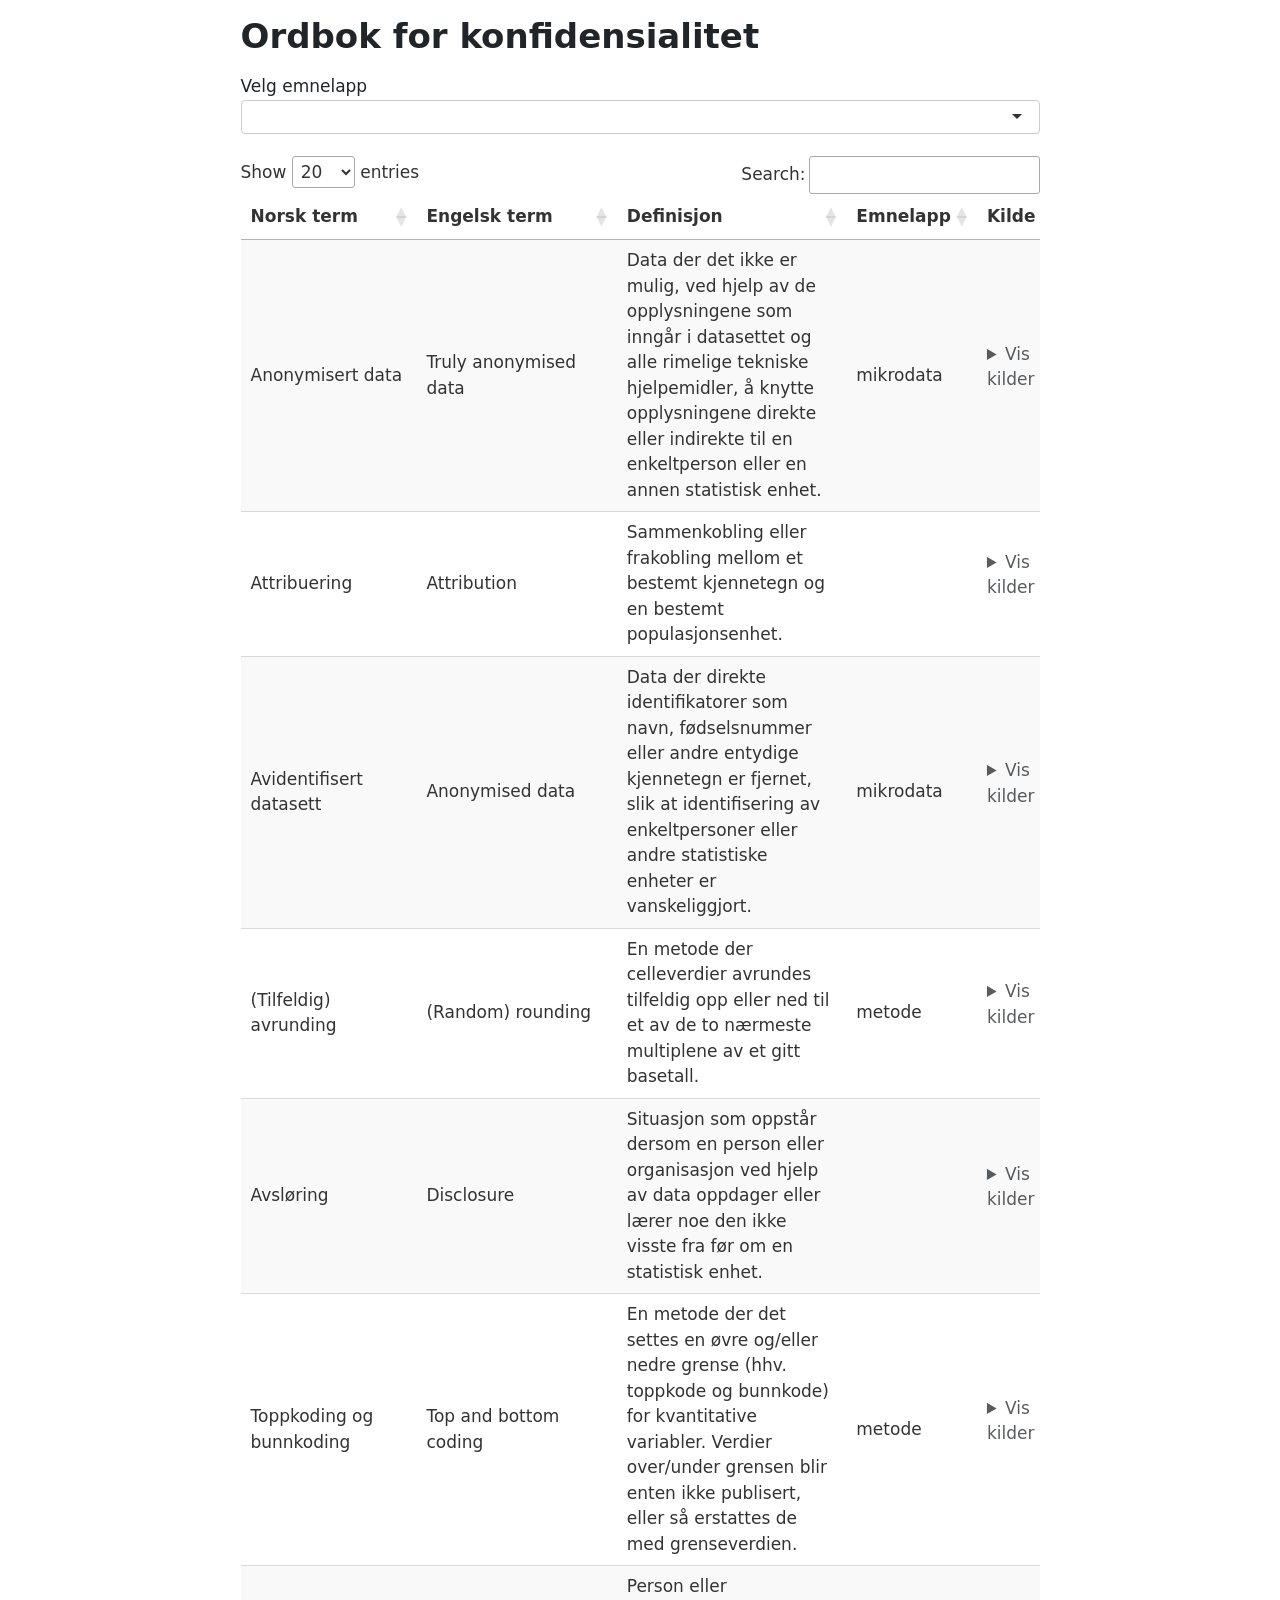
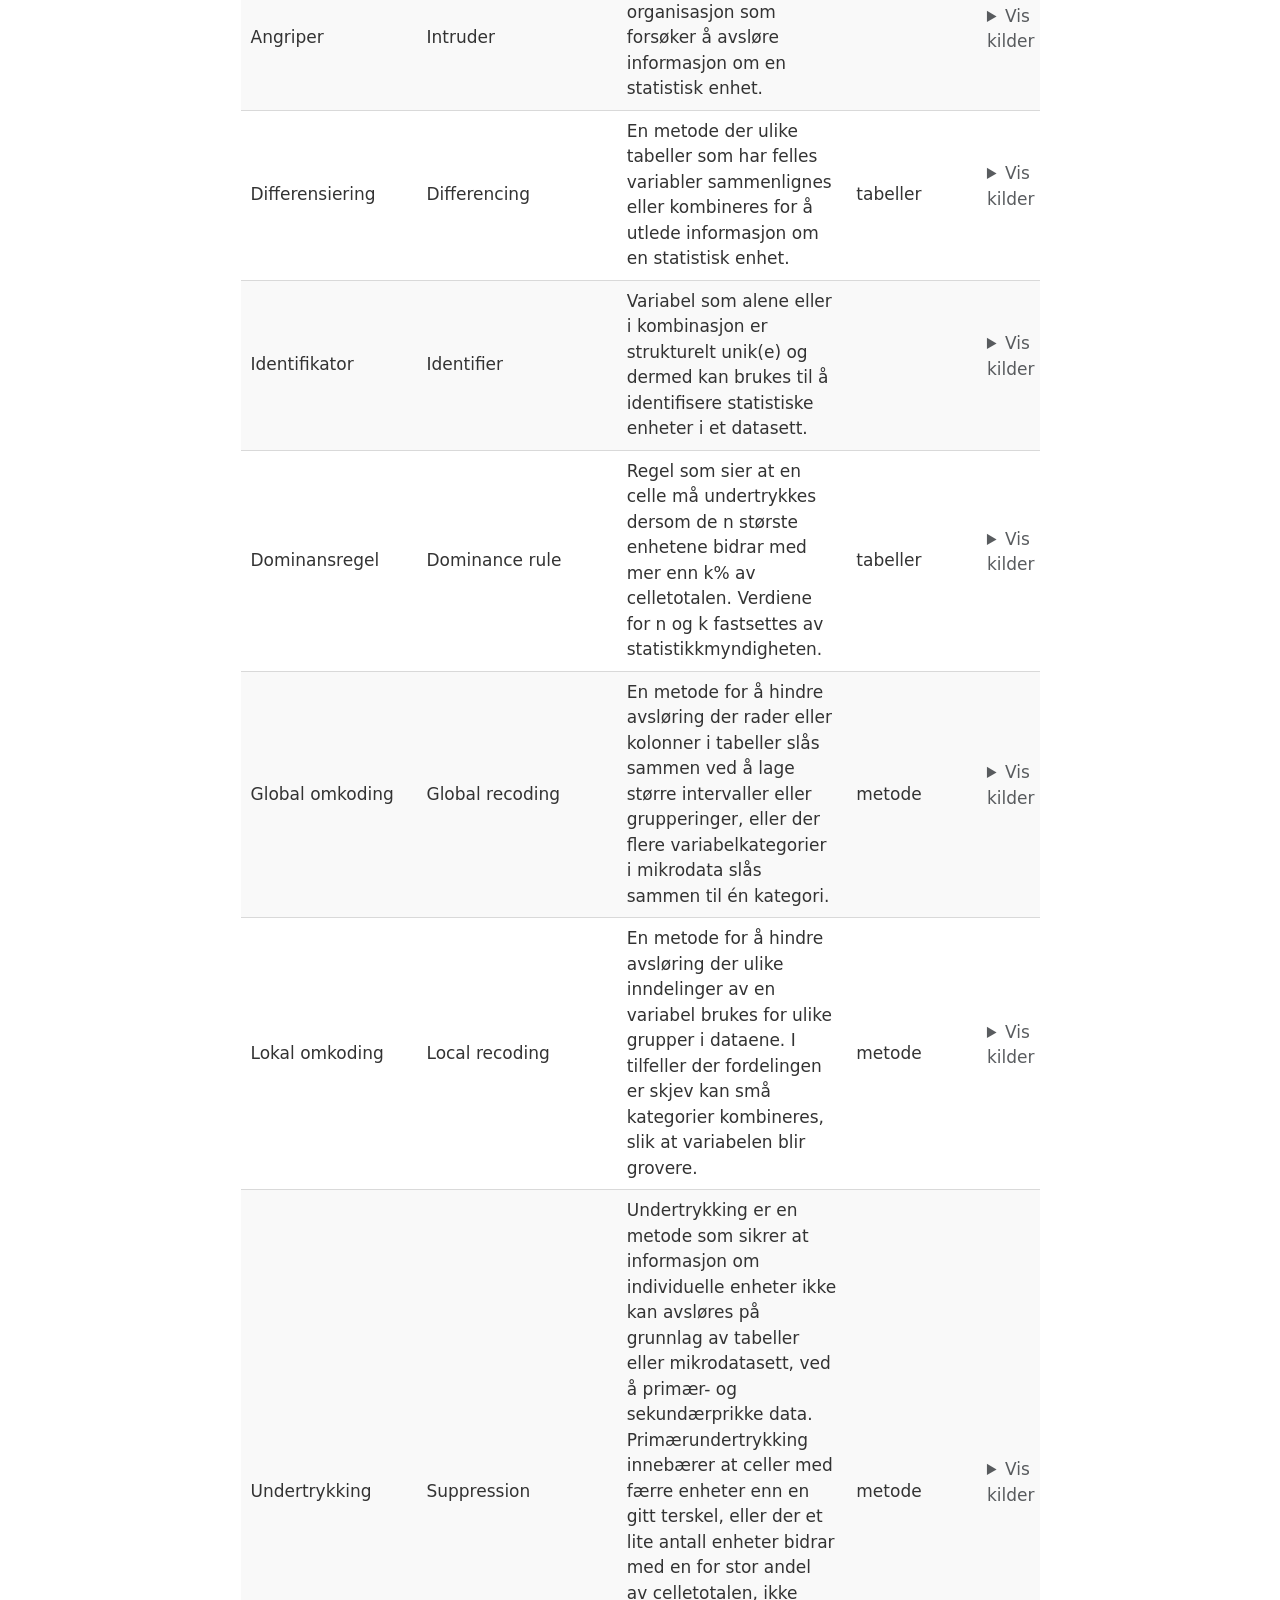
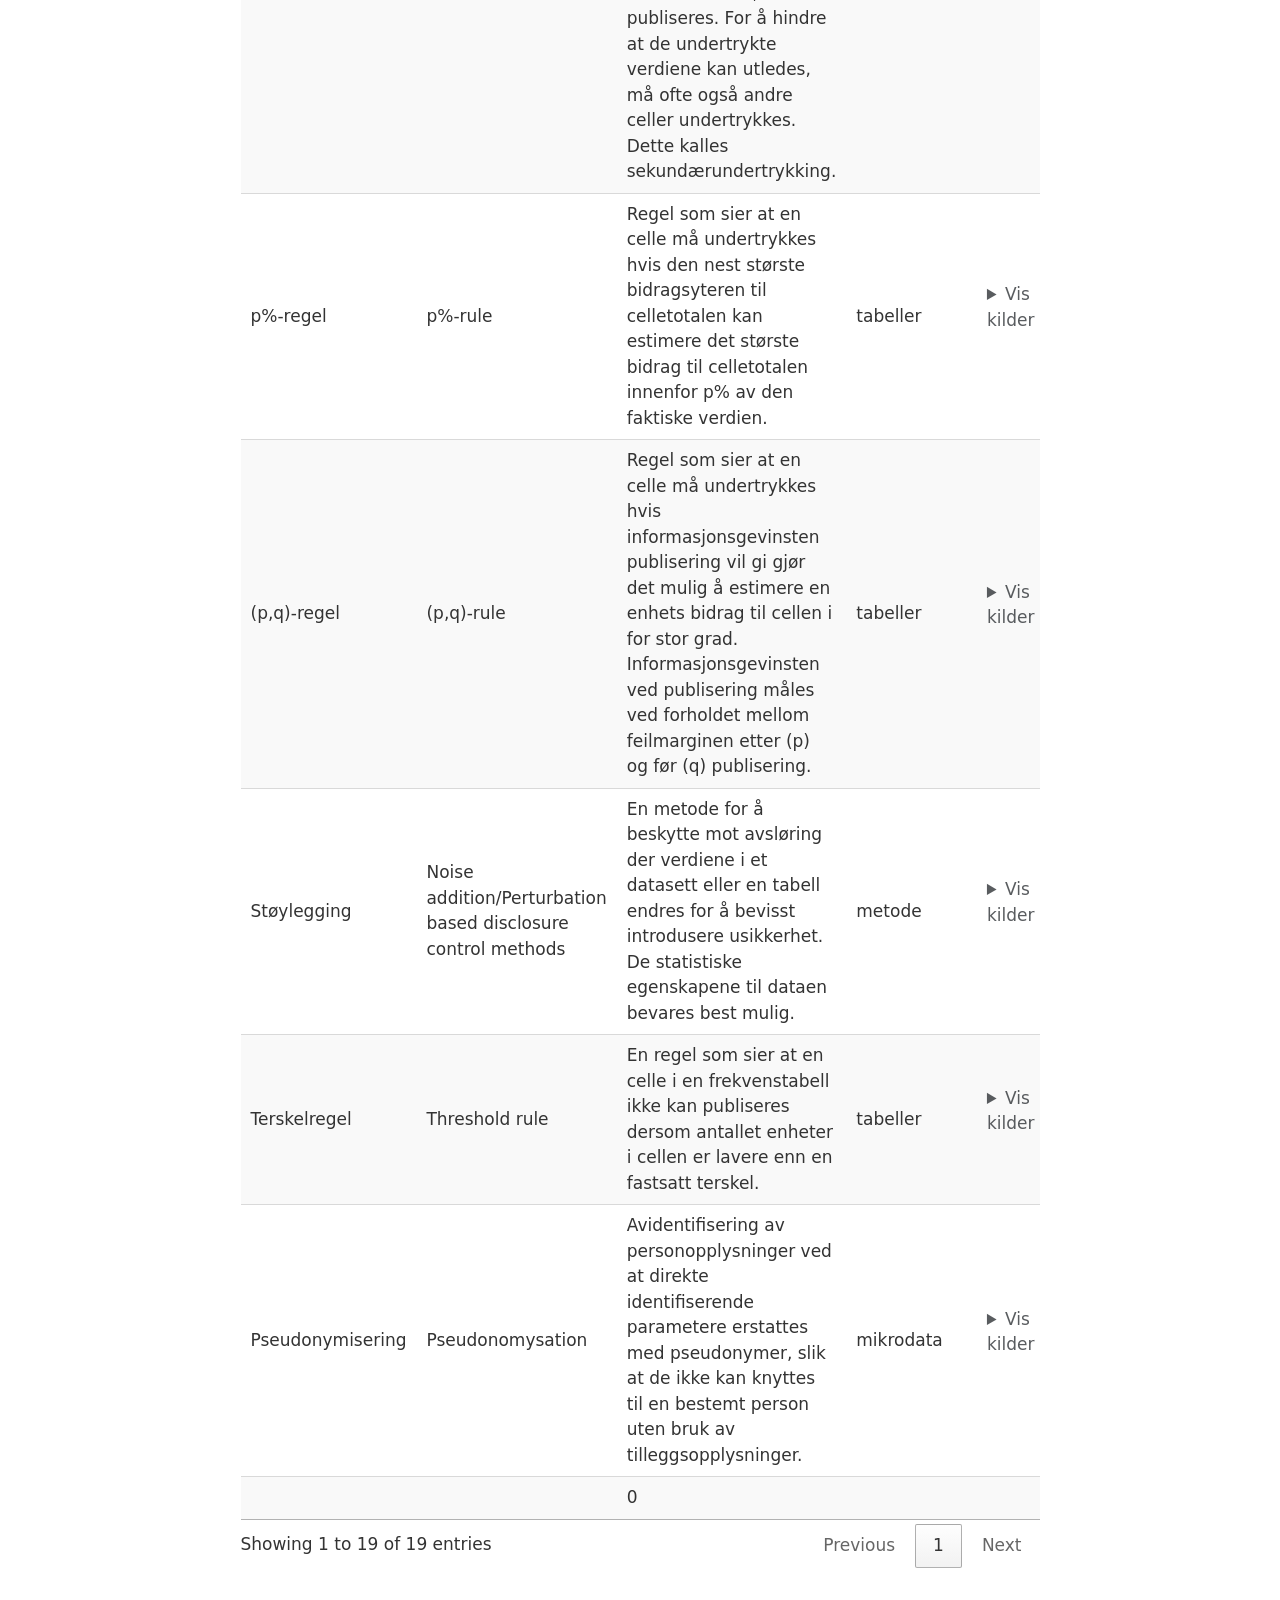
==== index.html @ 7d61943e "Legger til basisfilene" ====
<!DOCTYPE html>
<html xmlns="http://www.w3.org/1999/xhtml" lang="en" xml:lang="en"><head>

<meta charset="utf-8">
<meta name="generator" content="quarto-1.9.38">

<meta name="viewport" content="width=device-width, initial-scale=1.0, user-scalable=yes">


<title>Ordbok for konfidensialitet</title>
<style>
/* Default styles provided by pandoc.
** See https://pandoc.org/MANUAL.html#variables-for-html for config info.
*/
code{white-space: pre-wrap;}
span.smallcaps{font-variant: small-caps;}
div.columns{display: flex; gap: min(4vw, 1.5em);}
div.column{flex: auto; overflow-x: auto;}
div.hanging-indent{margin-left: 1.5em; text-indent: -1.5em;}
ul.task-list{list-style: none;}
ul.task-list li input[type="checkbox"] {
  width: 0.8em;
  margin: 0 0.8em 0.2em -1em; /* quarto-specific, see https://github.com/quarto-dev/quarto-cli/issues/4556 */ 
  vertical-align: middle;
}
</style>


<script src="index_files/libs/clipboard/clipboard.min.js"></script>
<script src="index_files/libs/quarto-html/quarto.js" type="module"></script>
<script src="index_files/libs/quarto-html/tabsets/tabsets.js" type="module"></script>
<script src="index_files/libs/quarto-html/popper.min.js"></script>
<script src="index_files/libs/quarto-html/tippy.umd.min.js"></script>
<script src="index_files/libs/quarto-html/anchor.min.js"></script>
<link href="index_files/libs/quarto-html/tippy.css" rel="stylesheet">
<link href="index_files/libs/quarto-html/quarto-syntax-highlighting-15634bcf2e68342d4ad2dfa704d543f6.css" rel="stylesheet" id="quarto-text-highlighting-styles">
<script src="index_files/libs/bootstrap/bootstrap.min.js"></script>
<link href="index_files/libs/bootstrap/bootstrap-icons.css" rel="stylesheet">
<link href="index_files/libs/bootstrap/bootstrap-42625bdfe0de95aed8f5aa60b7f07b6e.min.css" rel="stylesheet" append-hash="true" id="quarto-bootstrap" data-mode="light">
<script src="index_files/libs/jquery-3.6.0/jquery-3.6.0.min.js"></script>
<link href="index_files/libs/selectize-0.12.4/css/selectize.bootstrap3.css" rel="stylesheet">
<script src="index_files/libs/selectize-0.12.4/js/selectize.min.js"></script>
<link href="index_files/libs/crosstalk-1.2.2/css/crosstalk.min.css" rel="stylesheet">
<script src="index_files/libs/crosstalk-1.2.2/js/crosstalk.min.js"></script>
<script src="index_files/libs/htmlwidgets-1.6.4/htmlwidgets.js"></script>
<link href="index_files/libs/datatables-css-0.0.0/datatables-crosstalk.css" rel="stylesheet">
<script src="index_files/libs/datatables-binding-0.34.0/datatables.js"></script>
<link href="index_files/libs/dt-core-1.13.6/css/jquery.dataTables.min.css" rel="stylesheet">
<link href="index_files/libs/dt-core-1.13.6/css/jquery.dataTables.extra.css" rel="stylesheet">
<script src="index_files/libs/dt-core-1.13.6/js/jquery.dataTables.min.js"></script>


</head>

<body class="fullcontent quarto-light">

<div id="quarto-content" class="page-columns page-rows-contents page-layout-article">

<main class="content" id="quarto-document-content">

<header id="title-block-header" class="quarto-title-block default">
<div class="quarto-title">
<h1 class="title">Ordbok for konfidensialitet</h1>
</div>



<div class="quarto-title-meta">

    
  
    
  </div>
  


</header>


<style>
# For å unngå problemer med tomme celler i Emnelapp-kolonnen
.option[data-value=""] { 
  display: none; 
  }
</style>
<div class="cell">
<div class="cell-output-display no-overflow-x">
<div id="emne" class="form-group crosstalk-input-select crosstalk-input">
<label class="control-label" for="emne">Velg emnelapp</label>
<div>
<select></select>
<script type="application/json" data-for="emne">{
  "items": {
    "value": ["metode", "mikrodata", "tabeller"],
    "label": ["metode", "mikrodata", "tabeller"]
  },
  "map": {
    "metode": ["4", "6", "11", "12", "13", "16"],
    "mikrodata": ["1", "3", "18"],
    "tabeller": ["8", "10", "14", "15", "17"]
  },
  "group": ["ordbok"]
}</script>
</div>
</div>
</div>
<div class="cell-output-display">
<div id="htmlwidget-86254f602a844f5a549d" style="width:100%;height:auto;" class="datatables html-widget"></div>
<script type="application/json" data-for="htmlwidget-86254f602a844f5a549d">{"x":{"crosstalkOptions":{"key":["1","2","3","4","5","6","7","8","9","10","11","12","13","14","15","16","17","18","19"],"group":"ordbok"},"filter":"none","vertical":false,"data":[["Anonymisert data","Attribuering","Avidentifisert datasett","(Tilfeldig) avrunding","Avsløring","Toppkoding og bunnkoding","Angriper","Differensiering","Identifikator","Dominansregel","Global omkoding","Lokal omkoding","Undertrykking","p%-regel","(p,q)-regel","Støylegging","Terskelregel","Pseudonymisering",null],["Truly anonymised data","Attribution","Anonymised data","(Random) rounding","Disclosure","Top and bottom coding","Intruder","Differencing","Identifier","Dominance rule","Global recoding","Local recoding","Suppression","p%-rule","(p,q)-rule","Noise addition/Perturbation based disclosure control methods","Threshold rule","Pseudonomysation",null],["Data der det ikke er mulig, ved hjelp av de opplysningene som inngår i datasettet og alle rimelige tekniske hjelpemidler, å knytte opplysningene direkte eller indirekte til en enkeltperson eller en annen statistisk enhet.","Sammenkobling eller frakobling mellom et bestemt kjennetegn og en bestemt populasjonsenhet.","Data der direkte identifikatorer som navn, fødselsnummer eller andre entydige kjennetegn er fjernet, slik at identifisering av enkeltpersoner eller andre statistiske enheter er vanskeliggjort.","En metode der celleverdier avrundes tilfeldig opp eller ned til et av de to nærmeste multiplene av et gitt basetall.","Situasjon som oppstår dersom en person eller organisasjon ved hjelp av data oppdager eller lærer noe den ikke visste fra før om en statistisk enhet.","En metode der det settes en øvre og/eller nedre grense (hhv. toppkode og bunnkode) for kvantitative variabler. Verdier over/under grensen blir enten ikke publisert, eller så erstattes de med grenseverdien.","Person eller organisasjon som forsøker å avsløre informasjon om en statistisk enhet.","En metode der ulike tabeller som har felles variabler sammenlignes eller kombineres for å utlede informasjon om en statistisk enhet.","Variabel som alene eller i kombinasjon er strukturelt unik(e) og dermed kan brukes til å identifisere statistiske enheter i et datasett.","Regel som sier at en celle må undertrykkes dersom de n største enhetene bidrar med mer enn k% av celletotalen. Verdiene for n og k fastsettes av statistikkmyndigheten.","En metode for å hindre avsløring der rader eller kolonner i tabeller slås sammen ved å lage større intervaller eller grupperinger, eller der flere variabelkategorier i mikrodata slås sammen til én kategori.","En metode for å hindre avsløring der ulike inndelinger av en variabel brukes for ulike grupper i dataene. I tilfeller der fordelingen er skjev kan små kategorier kombineres, slik at variabelen blir grovere.","Undertrykking er en metode som sikrer at informasjon om individuelle enheter ikke kan avsløres på grunnlag av tabeller eller mikrodatasett, ved å primær- og sekundærprikke data. Primærundertrykking innebærer at celler med færre enheter enn en gitt terskel, eller der et lite antall enheter bidrar med en for stor andel av celletotalen, ikke publiseres. For å hindre at de undertrykte verdiene kan utledes, må ofte også andre celler undertrykkes. Dette kalles sekundærundertrykking.","Regel som sier at en celle må undertrykkes hvis den nest største bidragsyteren til celletotalen kan estimere det største bidrag til celletotalen innenfor p% av den faktiske verdien.","Regel som sier at en celle må undertrykkes hvis informasjonsgevinsten publisering vil gi gjør det mulig å estimere en enhets bidrag til cellen i for stor grad. Informasjonsgevinsten ved publisering måles ved forholdet mellom feilmarginen etter (p) og før (q) publisering.","En metode for å beskytte mot avsløring der verdiene i et datasett eller en tabell endres for å bevisst introdusere usikkerhet. De statistiske egenskapene til dataen bevares best mulig.","En regel som sier at en celle i en frekvenstabell ikke kan publiseres dersom antallet enheter i cellen er lavere enn en fastsatt terskel.","Avidentifisering av personopplysninger ved at direkte identifiserende parametere erstattes med pseudonymer, slik at de ikke kan knyttes til en bestemt person uten bruk av tilleggsopplysninger.","0"],["mikrodata",null,"mikrodata","metode",null,"metode",null,"tabeller",null,"tabeller","metode","metode","metode","tabeller","tabeller","metode","tabeller","mikrodata",null],["mikrodata",null,"mikrodata","metode",null,"metode",null,"tabeller",null,"tabeller","metode","metode","metode","tabeller","tabeller","metode","tabeller","mikrodata",null],["<details><summary>Vis kilder<\/summary><div style='margin-top:0.5em;'>Heldal (Ordliste)<br>https://www.oslo-universitetssykehus.no/personvern/hva-er-forskjellen-pa-avidentifisert-og-anonymt<\/div><\/details>","<details><summary>Vis kilder<\/summary><div style='margin-top:0.5em;'>Hundepool et al, s. 212<\/div><\/details>","<details><summary>Vis kilder<\/summary><div style='margin-top:0.5em;'>Heldal (Ordliste)<br>https://www.oslo-universitetssykehus.no/personvern/hva-er-forskjellen-pa-avidentifisert-og-anonymt<\/div><\/details>","<details><summary>Vis kilder<\/summary><div style='margin-top:0.5em;'>Hundepool et al, s. 213<br>Heldal (Ordliste)<\/div><\/details>","<details><summary>Vis kilder<\/summary><div style='margin-top:0.5em;'>Hundepool et al, s. 214<br>Heldal (Ordliste)<\/div><\/details>","<details><summary>Vis kilder<\/summary><div style='margin-top:0.5em;'>Hundepool et al, s. 226<br>Heldal (Ordliste)<\/div><\/details>","<details><summary>Vis kilder<\/summary><div style='margin-top:0.5em;'>Hundepool et al, s. 213, Heldal (Ordliste)<\/div><\/details>","<details><summary>Vis kilder<\/summary><div style='margin-top:0.5em;'>Heldal (Ordliste)<\/div><\/details>","<details><summary>Vis kilder<\/summary><div style='margin-top:0.5em;'>Hundepool et al, s. 215<br>Heldal (Ordliste)<\/div><\/details>","<details><summary>Vis kilder<\/summary><div style='margin-top:0.5em;'>Hundepool et al, s. 215<br>Heldal (Ordliste)<\/div><\/details>","<details><summary>Vis kilder<\/summary><div style='margin-top:0.5em;'>Hundepool et al, s. 216<br>Heldal (Ordliste)<\/div><\/details>","<details><summary>Vis kilder<\/summary><div style='margin-top:0.5em;'>Hundepool et al, s. 218<br>Heldal (Ordliste)<\/div><\/details>","<details><summary>Vis kilder<\/summary><div style='margin-top:0.5em;'>Hundepool et al, s. 220 & 223<br>Heldal (Ordliste)<\/div><\/details>","<details><summary>Vis kilder<\/summary><div style='margin-top:0.5em;'>Hundepool et al, s. 220<br>Heldal (Ordliste)<\/div><\/details>","<details><summary>Vis kilder<\/summary><div style='margin-top:0.5em;'>Hundepool et al, s. 220<\/div><\/details>","<details><summary>Vis kilder<\/summary><div style='margin-top:0.5em;'>Hundepool et al, s. 219<br>Heldal (Ordliste)<\/div><\/details>","<details><summary>Vis kilder<\/summary><div style='margin-top:0.5em;'>Hundepool et al, s. 226<br>Heldal (Ordliste)<\/div><\/details>","<details><summary>Vis kilder<\/summary><div style='margin-top:0.5em;'>https://www.ssb.no/teknologi-og-innovasjon/metoder-og-dokumentasjon/datatilstander-ssb<\/div><\/details>",""]],"container":"<table class=\"display\">\n  <thead>\n    <tr>\n      <th>Norsk term<\/th>\n      <th>Engelsk term<\/th>\n      <th>Definisjon<\/th>\n      <th>Emnelapp<\/th>\n      <th>Emnelapp_filter<\/th>\n      <th>Kilde<\/th>\n    <\/tr>\n  <\/thead>\n<\/table>","options":{"pageLength":20,"autoWidth":false,"columnDefs":[{"targets":1,"width":"150px"},{"targets":4,"visible":false},{"targets":5,"width":"300px"},{"name":"Norsk term","targets":0},{"name":"Engelsk term","targets":1},{"name":"Definisjon","targets":2},{"name":"Emnelapp","targets":3},{"name":"Emnelapp_filter","targets":4},{"name":"Kilde","targets":5}],"order":[],"orderClasses":false,"lengthMenu":[10,20,25,50,100]},"selection":{"mode":"none","selected":null,"target":"row","selectable":null}},"evals":[],"jsHooks":[]}</script>
</div>
</div>

</main>
<!-- /main column -->
<script id="quarto-html-after-body" type="application/javascript">
  window.document.addEventListener("DOMContentLoaded", function (event) {
    const icon = "";
    const anchorJS = new window.AnchorJS();
    anchorJS.options = {
      placement: 'right',
      icon: icon
    };
    anchorJS.add('.anchored');
    const isCodeAnnotation = (el) => {
      for (const clz of el.classList) {
        if (clz.startsWith('code-annotation-')) {                     
          return true;
        }
      }
      return false;
    }
    const onCopySuccess = function(e) {
      // button target
      const button = e.trigger;
      // don't keep focus
      button.blur();
      // flash "checked"
      button.classList.add('code-copy-button-checked');
      var currentTitle = button.getAttribute("title");
      button.setAttribute("title", "Copied!");
      let tooltip;
      if (window.bootstrap) {
        button.setAttribute("data-bs-toggle", "tooltip");
        button.setAttribute("data-bs-placement", "left");
        button.setAttribute("data-bs-title", "Copied!");
        tooltip = new bootstrap.Tooltip(button, 
          { trigger: "manual", 
            customClass: "code-copy-button-tooltip",
            offset: [0, -8]});
        tooltip.show();    
      }
      setTimeout(function() {
        if (tooltip) {
          tooltip.hide();
          button.removeAttribute("data-bs-title");
          button.removeAttribute("data-bs-toggle");
          button.removeAttribute("data-bs-placement");
        }
        button.setAttribute("title", currentTitle);
        button.classList.remove('code-copy-button-checked');
      }, 1000);
      // clear code selection
      e.clearSelection();
    }
    const getTextToCopy = function(trigger) {
      const outerScaffold = trigger.parentElement.cloneNode(true);
      const codeEl = outerScaffold.querySelector('code');
      for (const childEl of codeEl.children) {
        if (isCodeAnnotation(childEl)) {
          childEl.remove();
        }
      }
      return codeEl.innerText;
    }
    const clipboard = new window.ClipboardJS('.code-copy-button:not([data-in-quarto-modal])', {
      text: getTextToCopy
    });
    clipboard.on('success', onCopySuccess);
    if (window.document.getElementById('quarto-embedded-source-code-modal')) {
      const clipboardModal = new window.ClipboardJS('.code-copy-button[data-in-quarto-modal]', {
        text: getTextToCopy,
        container: window.document.getElementById('quarto-embedded-source-code-modal')
      });
      clipboardModal.on('success', onCopySuccess);
    }
      var localhostRegex = new RegExp(/^(?:http|https):\/\/localhost\:?[0-9]*\//);
      var mailtoRegex = new RegExp(/^mailto:/);
        var filterRegex = new RegExp('/' + window.location.host + '/');
      var isInternal = (href) => {
          return filterRegex.test(href) || localhostRegex.test(href) || mailtoRegex.test(href);
      }
      // Inspect non-navigation links and adorn them if external
     var links = window.document.querySelectorAll('a[href]:not(.nav-link):not(.navbar-brand):not(.toc-action):not(.sidebar-link):not(.sidebar-item-toggle):not(.pagination-link):not(.no-external):not([aria-hidden]):not(.dropdown-item):not(.quarto-navigation-tool):not(.about-link)');
      for (var i=0; i<links.length; i++) {
        const link = links[i];
        if (!isInternal(link.href)) {
          // undo the damage that might have been done by quarto-nav.js in the case of
          // links that we want to consider external
          if (link.dataset.originalHref !== undefined) {
            link.href = link.dataset.originalHref;
          }
        }
      }
    function tippyHover(el, contentFn, onTriggerFn, onUntriggerFn) {
      const config = {
        allowHTML: true,
        maxWidth: 500,
        delay: 100,
        arrow: false,
        appendTo: function(el) {
            return el.parentElement;
        },
        interactive: true,
        interactiveBorder: 10,
        theme: 'quarto',
        placement: 'bottom-start',
      };
      if (contentFn) {
        config.content = contentFn;
      }
      if (onTriggerFn) {
        config.onTrigger = onTriggerFn;
      }
      if (onUntriggerFn) {
        config.onUntrigger = onUntriggerFn;
      }
      window.tippy(el, config); 
    }
    const noterefs = window.document.querySelectorAll('a[role="doc-noteref"]');
    for (var i=0; i<noterefs.length; i++) {
      const ref = noterefs[i];
      tippyHover(ref, function() {
        // use id or data attribute instead here
        let href = ref.getAttribute('data-footnote-href') || ref.getAttribute('href');
        try { href = new URL(href).hash; } catch {}
        const id = href.replace(/^#\/?/, "");
        const note = window.document.getElementById(id);
        if (note) {
          return note.innerHTML;
        } else {
          return "";
        }
      });
    }
    const xrefs = window.document.querySelectorAll('a.quarto-xref');
    const processXRef = (id, note) => {
      // Strip column container classes
      const stripColumnClz = (el) => {
        el.classList.remove("page-full", "page-columns");
        if (el.children) {
          for (const child of el.children) {
            stripColumnClz(child);
          }
        }
      }
      stripColumnClz(note)
      if (id === null || id.startsWith('sec-')) {
        // Special case sections, only their first couple elements
        const container = document.createElement("div");
        if (note.children && note.children.length > 2) {
          container.appendChild(note.children[0].cloneNode(true));
          for (let i = 1; i < note.children.length; i++) {
            const child = note.children[i];
            if (child.tagName === "P" && child.innerText === "") {
              continue;
            } else {
              container.appendChild(child.cloneNode(true));
              break;
            }
          }
          if (window.Quarto?.typesetMath) {
            window.Quarto.typesetMath(container);
          }
          return container.innerHTML
        } else {
          if (window.Quarto?.typesetMath) {
            window.Quarto.typesetMath(note);
          }
          return note.innerHTML;
        }
      } else {
        // Remove any anchor links if they are present
        const anchorLink = note.querySelector('a.anchorjs-link');
        if (anchorLink) {
          anchorLink.remove();
        }
        if (window.Quarto?.typesetMath) {
          window.Quarto.typesetMath(note);
        }
        if (note.classList.contains("callout")) {
          return note.outerHTML;
        } else {
          return note.innerHTML;
        }
      }
    }
    for (var i=0; i<xrefs.length; i++) {
      const xref = xrefs[i];
      tippyHover(xref, undefined, function(instance) {
        instance.disable();
        let url = xref.getAttribute('href');
        let hash = undefined; 
        if (url.startsWith('#')) {
          hash = url;
        } else {
          try { hash = new URL(url).hash; } catch {}
        }
        if (hash) {
          const id = hash.replace(/^#\/?/, "");
          const note = window.document.getElementById(id);
          if (note !== null) {
            try {
              const html = processXRef(id, note.cloneNode(true));
              instance.setContent(html);
            } finally {
              instance.enable();
              instance.show();
            }
          } else {
            // See if we can fetch this
            fetch(url.split('#')[0])
            .then(res => res.text())
            .then(html => {
              const parser = new DOMParser();
              const htmlDoc = parser.parseFromString(html, "text/html");
              const note = htmlDoc.getElementById(id);
              if (note !== null) {
                const html = processXRef(id, note);
                instance.setContent(html);
              } 
            }).finally(() => {
              instance.enable();
              instance.show();
            });
          }
        } else {
          // See if we can fetch a full url (with no hash to target)
          // This is a special case and we should probably do some content thinning / targeting
          fetch(url)
          .then(res => res.text())
          .then(html => {
            const parser = new DOMParser();
            const htmlDoc = parser.parseFromString(html, "text/html");
            const note = htmlDoc.querySelector('main.content');
            if (note !== null) {
              // This should only happen for chapter cross references
              // (since there is no id in the URL)
              // remove the first header
              if (note.children.length > 0 && note.children[0].tagName === "HEADER") {
                note.children[0].remove();
              }
              const html = processXRef(null, note);
              instance.setContent(html);
            } 
          }).finally(() => {
            instance.enable();
            instance.show();
          });
        }
      }, function(instance) {
      });
    }
        let selectedAnnoteEl;
        const selectorForAnnotation = ( cell, annotation) => {
          let cellAttr = 'data-code-cell="' + cell + '"';
          let lineAttr = 'data-code-annotation="' +  annotation + '"';
          const selector = 'span[' + cellAttr + '][' + lineAttr + ']';
          return selector;
        }
        const selectCodeLines = (annoteEl) => {
          const doc = window.document;
          const targetCell = annoteEl.getAttribute("data-target-cell");
          const targetAnnotation = annoteEl.getAttribute("data-target-annotation");
          const annoteSpan = window.document.querySelector(selectorForAnnotation(targetCell, targetAnnotation));
          const lines = annoteSpan.getAttribute("data-code-lines").split(",");
          const lineIds = lines.map((line) => {
            return targetCell + "-" + line;
          })
          let top = null;
          let height = null;
          let parent = null;
          if (lineIds.length > 0) {
              //compute the position of the single el (top and bottom and make a div)
              const el = window.document.getElementById(lineIds[0]);
              top = el.offsetTop;
              height = el.offsetHeight;
              parent = el.parentElement.parentElement;
            if (lineIds.length > 1) {
              const lastEl = window.document.getElementById(lineIds[lineIds.length - 1]);
              const bottom = lastEl.offsetTop + lastEl.offsetHeight;
              height = bottom - top;
            }
            if (top !== null && height !== null && parent !== null) {
              // cook up a div (if necessary) and position it 
              let div = window.document.getElementById("code-annotation-line-highlight");
              if (div === null) {
                div = window.document.createElement("div");
                div.setAttribute("id", "code-annotation-line-highlight");
                div.style.position = 'absolute';
                parent.appendChild(div);
              }
              div.style.top = top - 2 + "px";
              div.style.height = height + 4 + "px";
              div.style.left = 0;
              let gutterDiv = window.document.getElementById("code-annotation-line-highlight-gutter");
              if (gutterDiv === null) {
                gutterDiv = window.document.createElement("div");
                gutterDiv.setAttribute("id", "code-annotation-line-highlight-gutter");
                gutterDiv.style.position = 'absolute';
                const codeCell = window.document.getElementById(targetCell);
                const gutter = codeCell.querySelector('.code-annotation-gutter');
                gutter.appendChild(gutterDiv);
              }
              gutterDiv.style.top = top - 2 + "px";
              gutterDiv.style.height = height + 4 + "px";
            }
            selectedAnnoteEl = annoteEl;
          }
        };
        const unselectCodeLines = () => {
          const elementsIds = ["code-annotation-line-highlight", "code-annotation-line-highlight-gutter"];
          elementsIds.forEach((elId) => {
            const div = window.document.getElementById(elId);
            if (div) {
              div.remove();
            }
          });
          selectedAnnoteEl = undefined;
        };
          // Handle positioning of the toggle
      window.addEventListener(
        "resize",
        throttle(() => {
          elRect = undefined;
          if (selectedAnnoteEl) {
            selectCodeLines(selectedAnnoteEl);
          }
        }, 10)
      );
      function throttle(fn, ms) {
      let throttle = false;
      let timer;
        return (...args) => {
          if(!throttle) { // first call gets through
              fn.apply(this, args);
              throttle = true;
          } else { // all the others get throttled
              if(timer) clearTimeout(timer); // cancel #2
              timer = setTimeout(() => {
                fn.apply(this, args);
                timer = throttle = false;
              }, ms);
          }
        };
      }
        // Attach click handler to the DT
        const annoteDls = window.document.querySelectorAll('dt[data-target-cell]');
        for (const annoteDlNode of annoteDls) {
          annoteDlNode.addEventListener('click', (event) => {
            const clickedEl = event.target;
            if (clickedEl !== selectedAnnoteEl) {
              unselectCodeLines();
              const activeEl = window.document.querySelector('dt[data-target-cell].code-annotation-active');
              if (activeEl) {
                activeEl.classList.remove('code-annotation-active');
              }
              selectCodeLines(clickedEl);
              clickedEl.classList.add('code-annotation-active');
            } else {
              // Unselect the line
              unselectCodeLines();
              clickedEl.classList.remove('code-annotation-active');
            }
          });
        }
    const findCites = (el) => {
      const parentEl = el.parentElement;
      if (parentEl) {
        const cites = parentEl.dataset.cites;
        if (cites) {
          return {
            el,
            cites: cites.split(' ')
          };
        } else {
          return findCites(el.parentElement)
        }
      } else {
        return undefined;
      }
    };
    var bibliorefs = window.document.querySelectorAll('a[role="doc-biblioref"]');
    for (var i=0; i<bibliorefs.length; i++) {
      const ref = bibliorefs[i];
      const citeInfo = findCites(ref);
      if (citeInfo) {
        tippyHover(citeInfo.el, function() {
          var popup = window.document.createElement('div');
          citeInfo.cites.forEach(function(cite) {
            var citeDiv = window.document.createElement('div');
            citeDiv.classList.add('hanging-indent');
            citeDiv.classList.add('csl-entry');
            var biblioDiv = window.document.getElementById('ref-' + cite);
            if (biblioDiv) {
              citeDiv.innerHTML = biblioDiv.innerHTML;
            }
            popup.appendChild(citeDiv);
          });
          return popup.innerHTML;
        });
      }
    }
  });
  </script>
</div> <!-- /content -->




</body></html>
---- index_files/libs/quarto-html/tippy.css ----
.tippy-box[data-animation=fade][data-state=hidden]{opacity:0}[data-tippy-root]{max-width:calc(100vw - 10px)}.tippy-box{position:relative;background-color:#333;color:#fff;border-radius:4px;font-size:14px;line-height:1.4;white-space:normal;outline:0;transition-property:transform,visibility,opacity}.tippy-box[data-placement^=top]>.tippy-arrow{bottom:0}.tippy-box[data-placement^=top]>.tippy-arrow:before{bottom:-7px;left:0;border-width:8px 8px 0;border-top-color:initial;transform-origin:center top}.tippy-box[data-placement^=bottom]>.tippy-arrow{top:0}.tippy-box[data-placement^=bottom]>.tippy-arrow:before{top:-7px;left:0;border-width:0 8px 8px;border-bottom-color:initial;transform-origin:center bottom}.tippy-box[data-placement^=left]>.tippy-arrow{right:0}.tippy-box[data-placement^=left]>.tippy-arrow:before{border-width:8px 0 8px 8px;border-left-color:initial;right:-7px;transform-origin:center left}.tippy-box[data-placement^=right]>.tippy-arrow{left:0}.tippy-box[data-placement^=right]>.tippy-arrow:before{left:-7px;border-width:8px 8px 8px 0;border-right-color:initial;transform-origin:center right}.tippy-box[data-inertia][data-state=visible]{transition-timing-function:cubic-bezier(.54,1.5,.38,1.11)}.tippy-arrow{width:16px;height:16px;color:#333}.tippy-arrow:before{content:"";position:absolute;border-color:transparent;border-style:solid}.tippy-content{position:relative;padding:5px 9px;z-index:1}
---- index_files/libs/quarto-html/quarto-syntax-highlighting-15634bcf2e68342d4ad2dfa704d543f6.css ----
/* quarto syntax highlight colors */
:root {
  --quarto-hl-ot-color: #003B4F;
  --quarto-hl-at-color: #657422;
  --quarto-hl-ss-color: #20794D;
  --quarto-hl-an-color: #5E5E5E;
  --quarto-hl-fu-color: #4758AB;
  --quarto-hl-st-color: #20794D;
  --quarto-hl-cf-color: #003B4F;
  --quarto-hl-op-color: #5E5E5E;
  --quarto-hl-er-color: #AD0000;
  --quarto-hl-bn-color: #AD0000;
  --quarto-hl-al-color: #AD0000;
  --quarto-hl-va-color: #111111;
  --quarto-hl-bu-color: inherit;
  --quarto-hl-ex-color: inherit;
  --quarto-hl-pp-color: #AD0000;
  --quarto-hl-in-color: #5E5E5E;
  --quarto-hl-vs-color: #20794D;
  --quarto-hl-wa-color: #5E5E5E;
  --quarto-hl-do-color: #5E5E5E;
  --quarto-hl-im-color: #00769E;
  --quarto-hl-ch-color: #20794D;
  --quarto-hl-dt-color: #AD0000;
  --quarto-hl-fl-color: #AD0000;
  --quarto-hl-co-color: #5E5E5E;
  --quarto-hl-cv-color: #5E5E5E;
  --quarto-hl-cn-color: #8f5902;
  --quarto-hl-sc-color: #5E5E5E;
  --quarto-hl-dv-color: #AD0000;
  --quarto-hl-kw-color: #003B4F;
}

/* other quarto variables */
:root {
  --quarto-font-monospace: SFMono-Regular, Menlo, Monaco, Consolas, "Liberation Mono", "Courier New", monospace;
}

/* syntax highlight based on Pandoc's rules */
pre > code.sourceCode > span {
  color: #003B4F;
}

code.sourceCode > span {
  color: #003B4F;
}

div.sourceCode,
div.sourceCode pre.sourceCode {
  color: #003B4F;
}

/* Normal */
code span {
  color: #003B4F;
}

/* Alert */
code span.al {
  color: #AD0000;
  font-style: inherit;
}

/* Annotation */
code span.an {
  color: #5E5E5E;
  font-style: inherit;
}

/* Attribute */
code span.at {
  color: #657422;
  font-style: inherit;
}

/* BaseN */
code span.bn {
  color: #AD0000;
  font-style: inherit;
}

/* BuiltIn */
code span.bu {
  font-style: inherit;
}

/* ControlFlow */
code span.cf {
  color: #003B4F;
  font-weight: bold;
  font-style: inherit;
}

/* Char */
code span.ch {
  color: #20794D;
  font-style: inherit;
}

/* Constant */
code span.cn {
  color: #8f5902;
  font-style: inherit;
}

/* Comment */
code span.co {
  color: #5E5E5E;
  font-style: inherit;
}

/* CommentVar */
code span.cv {
  color: #5E5E5E;
  font-style: italic;
}

/* Documentation */
code span.do {
  color: #5E5E5E;
  font-style: italic;
}

/* DataType */
code span.dt {
  color: #AD0000;
  font-style: inherit;
}

/* DecVal */
code span.dv {
  color: #AD0000;
  font-style: inherit;
}

/* Error */
code span.er {
  color: #AD0000;
  font-style: inherit;
}

/* Extension */
code span.ex {
  font-style: inherit;
}

/* Float */
code span.fl {
  color: #AD0000;
  font-style: inherit;
}

/* Function */
code span.fu {
  color: #4758AB;
  font-style: inherit;
}

/* Import */
code span.im {
  color: #00769E;
  font-style: inherit;
}

/* Information */
code span.in {
  color: #5E5E5E;
  font-style: inherit;
}

/* Keyword */
code span.kw {
  color: #003B4F;
  font-weight: bold;
  font-style: inherit;
}

/* Operator */
code span.op {
  color: #5E5E5E;
  font-style: inherit;
}

/* Other */
code span.ot {
  color: #003B4F;
  font-style: inherit;
}

/* Preprocessor */
code span.pp {
  color: #AD0000;
  font-style: inherit;
}

/* SpecialChar */
code span.sc {
  color: #5E5E5E;
  font-style: inherit;
}

/* SpecialString */
code span.ss {
  color: #20794D;
  font-style: inherit;
}

/* String */
code span.st {
  color: #20794D;
  font-style: inherit;
}

/* Variable */
code span.va {
  color: #111111;
  font-style: inherit;
}

/* VerbatimString */
code span.vs {
  color: #20794D;
  font-style: inherit;
}

/* Warning */
code span.wa {
  color: #5E5E5E;
  font-style: italic;
}

.prevent-inlining {
  content: "</";
}

/*# sourceMappingURL=f23921c56f73e400b49028c9186a1aa0.css.map */
---- index_files/libs/selectize-0.12.4/css/selectize.bootstrap3.css ----
/**
 * selectize.bootstrap3.css (v0.12.4) - Bootstrap 3 Theme
 * Copyright (c) 2013–2015 Brian Reavis & contributors
 *
 * Licensed under the Apache License, Version 2.0 (the "License"); you may not use this
 * file except in compliance with the License. You may obtain a copy of the License at:
 * http://www.apache.org/licenses/LICENSE-2.0
 *
 * Unless required by applicable law or agreed to in writing, software distributed under
 * the License is distributed on an "AS IS" BASIS, WITHOUT WARRANTIES OR CONDITIONS OF
 * ANY KIND, either express or implied. See the License for the specific language
 * governing permissions and limitations under the License.
 *
 * @author Brian Reavis <brian@thirdroute.com>
 */
.selectize-control.plugin-drag_drop.multi > .selectize-input > div.ui-sortable-placeholder {
  visibility: visible !important;
  background: #f2f2f2 !important;
  background: rgba(0, 0, 0, 0.06) !important;
  border: 0 none !important;
  -webkit-box-shadow: inset 0 0 12px 4px #ffffff;
  box-shadow: inset 0 0 12px 4px #ffffff;
}
.selectize-control.plugin-drag_drop .ui-sortable-placeholder::after {
  content: '!';
  visibility: hidden;
}
.selectize-control.plugin-drag_drop .ui-sortable-helper {
  -webkit-box-shadow: 0 2px 5px rgba(0, 0, 0, 0.2);
  box-shadow: 0 2px 5px rgba(0, 0, 0, 0.2);
}
.selectize-dropdown-header {
  position: relative;
  padding: 3px 12px;
  border-bottom: 1px solid #d0d0d0;
  background: #f8f8f8;
  -webkit-border-radius: 4px 4px 0 0;
  -moz-border-radius: 4px 4px 0 0;
  border-radius: 4px 4px 0 0;
}
.selectize-dropdown-header-close {
  position: absolute;
  right: 12px;
  top: 50%;
  color: #333333;
  opacity: 0.4;
  margin-top: -12px;
  line-height: 20px;
  font-size: 20px !important;
}
.selectize-dropdown-header-close:hover {
  color: #000000;
}
.selectize-dropdown.plugin-optgroup_columns .optgroup {
  border-right: 1px solid #f2f2f2;
  border-top: 0 none;
  float: left;
  -webkit-box-sizing: border-box;
  -moz-box-sizing: border-box;
  box-sizing: border-box;
}
.selectize-dropdown.plugin-optgroup_columns .optgroup:last-child {
  border-right: 0 none;
}
.selectize-dropdown.plugin-optgroup_columns .optgroup:before {
  display: none;
}
.selectize-dropdown.plugin-optgroup_columns .optgroup-header {
  border-top: 0 none;
}
.selectize-control.plugin-remove_button [data-value] {
  position: relative;
  padding-right: 24px !important;
}
.selectize-control.plugin-remove_button [data-value] .remove {
  z-index: 1;
  /* fixes ie bug (see #392) */
  position: absolute;
  top: 0;
  right: 0;
  bottom: 0;
  width: 17px;
  text-align: center;
  font-weight: bold;
  font-size: 12px;
  color: inherit;
  text-decoration: none;
  vertical-align: middle;
  display: inline-block;
  padding: 1px 0 0 0;
  border-left: 1px solid rgba(0, 0, 0, 0);
  -webkit-border-radius: 0 2px 2px 0;
  -moz-border-radius: 0 2px 2px 0;
  border-radius: 0 2px 2px 0;
  -webkit-box-sizing: border-box;
  -moz-box-sizing: border-box;
  box-sizing: border-box;
}
.selectize-control.plugin-remove_button [data-value] .remove:hover {
  background: rgba(0, 0, 0, 0.05);
}
.selectize-control.plugin-remove_button [data-value].active .remove {
  border-left-color: rgba(0, 0, 0, 0);
}
.selectize-control.plugin-remove_button .disabled [data-value] .remove:hover {
  background: none;
}
.selectize-control.plugin-remove_button .disabled [data-value] .remove {
  border-left-color: rgba(77, 77, 77, 0);
}
.selectize-control.plugin-remove_button .remove-single {
  position: absolute;
  right: 28px;
  top: 6px;
  font-size: 23px;
}
.selectize-control {
  position: relative;
}
.selectize-dropdown,
.selectize-input,
.selectize-input input {
  color: #333333;
  font-family: inherit;
  font-size: inherit;
  line-height: 20px;
  -webkit-font-smoothing: inherit;
}
.selectize-input,
.selectize-control.single .selectize-input.input-active {
  background: #ffffff;
  cursor: text;
  display: inline-block;
}
.selectize-input {
  border: 1px solid #cccccc;
  padding: 6px 12px;
  display: inline-block;
  width: 100%;
  overflow: hidden;
  position: relative;
  z-index: 1;
  -webkit-box-sizing: border-box;
  -moz-box-sizing: border-box;
  box-sizing: border-box;
  -webkit-box-shadow: none;
  box-shadow: none;
  -webkit-border-radius: 4px;
  -moz-border-radius: 4px;
  border-radius: 4px;
}
.selectize-control.multi .selectize-input.has-items {
  padding: 5px 12px 2px;
}
.selectize-input.full {
  background-color: #ffffff;
}
.selectize-input.disabled,
.selectize-input.disabled * {
  cursor: default !important;
}
.selectize-input.focus {
  -webkit-box-shadow: inset 0 1px 2px rgba(0, 0, 0, 0.15);
  box-shadow: inset 0 1px 2px rgba(0, 0, 0, 0.15);
}
.selectize-input.dropdown-active {
  -webkit-border-radius: 4px 4px 0 0;
  -moz-border-radius: 4px 4px 0 0;
  border-radius: 4px 4px 0 0;
}
.selectize-input > * {
  vertical-align: baseline;
  display: -moz-inline-stack;
  display: inline-block;
  zoom: 1;
  *display: inline;
}
.selectize-control.multi .selectize-input > div {
  cursor: pointer;
  margin: 0 3px 3px 0;
  padding: 1px 3px;
  background: #efefef;
  color: #333333;
  border: 0 solid rgba(0, 0, 0, 0);
}
.selectize-control.multi .selectize-input > div.active {
  background: #428bca;
  color: #ffffff;
  border: 0 solid rgba(0, 0, 0, 0);
}
.selectize-control.multi .selectize-input.disabled > div,
.selectize-control.multi .selectize-input.disabled > div.active {
  color: #808080;
  background: #ffffff;
  border: 0 solid rgba(77, 77, 77, 0);
}
.selectize-input > input {
  display: inline-block !important;
  padding: 0 !important;
  min-height: 0 !important;
  max-height: none !important;
  max-width: 100% !important;
  margin: 0 !important;
  text-indent: 0 !important;
  border: 0 none !important;
  background: none !important;
  line-height: inherit !important;
  -webkit-user-select: auto !important;
  -webkit-box-shadow: none !important;
  box-shadow: none !important;
}
.selectize-input > input::-ms-clear {
  display: none;
}
.selectize-input > input:focus {
  outline: none !important;
}
.selectize-input::after {
  content: ' ';
  display: block;
  clear: left;
}
.selectize-input.dropdown-active::before {
  content: ' ';
  display: block;
  position: absolute;
  background: #ffffff;
  height: 1px;
  bottom: 0;
  left: 0;
  right: 0;
}
.selectize-dropdown {
  position: absolute;
  z-index: 10;
  border: 1px solid #d0d0d0;
  background: #ffffff;
  margin: -1px 0 0 0;
  border-top: 0 none;
  -webkit-box-sizing: border-box;
  -moz-box-sizing: border-box;
  box-sizing: border-box;
  -webkit-box-shadow: 0 1px 3px rgba(0, 0, 0, 0.1);
  box-shadow: 0 1px 3px rgba(0, 0, 0, 0.1);
  -webkit-border-radius: 0 0 4px 4px;
  -moz-border-radius: 0 0 4px 4px;
  border-radius: 0 0 4px 4px;
}
.selectize-dropdown [data-selectable] {
  cursor: pointer;
  overflow: hidden;
}
.selectize-dropdown [data-selectable] .highlight {
  background: rgba(255, 237, 40, 0.4);
  -webkit-border-radius: 1px;
  -moz-border-radius: 1px;
  border-radius: 1px;
}
.selectize-dropdown [data-selectable],
.selectize-dropdown .optgroup-header {
  padding: 3px 12px;
}
.selectize-dropdown .optgroup:first-child .optgroup-header {
  border-top: 0 none;
}
.selectize-dropdown .optgroup-header {
  color: #777777;
  background: #ffffff;
  cursor: default;
}
.selectize-dropdown .active {
  background-color: #f5f5f5;
  color: #262626;
}
.selectize-dropdown .active.create {
  color: #262626;
}
.selectize-dropdown .create {
  color: rgba(51, 51, 51, 0.5);
}
.selectize-dropdown-content {
  overflow-y: auto;
  overflow-x: hidden;
  max-height: 200px;
  -webkit-overflow-scrolling: touch;
}
.selectize-control.single .selectize-input,
.selectize-control.single .selectize-input input {
  cursor: pointer;
}
.selectize-control.single .selectize-input.input-active,
.selectize-control.single .selectize-input.input-active input {
  cursor: text;
}
.selectize-control.single .selectize-input:after {
  content: ' ';
  display: block;
  position: absolute;
  top: 50%;
  right: 17px;
  margin-top: -3px;
  width: 0;
  height: 0;
  border-style: solid;
  border-width: 5px 5px 0 5px;
  border-color: #333333 transparent transparent transparent;
}
.selectize-control.single .selectize-input.dropdown-active:after {
  margin-top: -4px;
  border-width: 0 5px 5px 5px;
  border-color: transparent transparent #333333 transparent;
}
.selectize-control.rtl.single .selectize-input:after {
  left: 17px;
  right: auto;
}
.selectize-control.rtl .selectize-input > input {
  margin: 0 4px 0 -2px !important;
}
.selectize-control .selectize-input.disabled {
  opacity: 0.5;
  background-color: #ffffff;
}
.selectize-dropdown,
.selectize-dropdown.form-control {
  height: auto;
  padding: 0;
  margin: 2px 0 0 0;
  z-index: 1000;
  background: #ffffff;
  border: 1px solid #cccccc;
  border: 1px solid rgba(0, 0, 0, 0.15);
  -webkit-border-radius: 4px;
  -moz-border-radius: 4px;
  border-radius: 4px;
  -webkit-box-shadow: 0 6px 12px rgba(0, 0, 0, 0.175);
  box-shadow: 0 6px 12px rgba(0, 0, 0, 0.175);
}
.selectize-dropdown .optgroup-header {
  font-size: 12px;
  line-height: 1.42857143;
}
.selectize-dropdown .optgroup:first-child:before {
  display: none;
}
.selectize-dropdown .optgroup:before {
  content: ' ';
  display: block;
  height: 1px;
  margin: 9px 0;
  overflow: hidden;
  background-color: #e5e5e5;
  margin-left: -12px;
  margin-right: -12px;
}
.selectize-dropdown-content {
  padding: 5px 0;
}
.selectize-dropdown-header {
  padding: 6px 12px;
}
.selectize-input {
  min-height: 34px;
}
.selectize-input.dropdown-active {
  -webkit-border-radius: 4px;
  -moz-border-radius: 4px;
  border-radius: 4px;
}
.selectize-input.dropdown-active::before {
  display: none;
}
.selectize-input.focus {
  border-color: #66afe9;
  outline: 0;
  -webkit-box-shadow: inset 0 1px 1px rgba(0,0,0,.075), 0 0 8px rgba(102, 175, 233, 0.6);
  box-shadow: inset 0 1px 1px rgba(0,0,0,.075), 0 0 8px rgba(102, 175, 233, 0.6);
}
.has-error .selectize-input {
  border-color: #a94442;
  -webkit-box-shadow: inset 0 1px 1px rgba(0, 0, 0, 0.075);
  box-shadow: inset 0 1px 1px rgba(0, 0, 0, 0.075);
}
.has-error .selectize-input:focus {
  border-color: #843534;
  -webkit-box-shadow: inset 0 1px 1px rgba(0, 0, 0, 0.075), 0 0 6px #ce8483;
  box-shadow: inset 0 1px 1px rgba(0, 0, 0, 0.075), 0 0 6px #ce8483;
}
.selectize-control.multi .selectize-input.has-items {
  padding-left: 9px;
  padding-right: 9px;
}
.selectize-control.multi .selectize-input > div {
  -webkit-border-radius: 3px;
  -moz-border-radius: 3px;
  border-radius: 3px;
}
.form-control.selectize-control {
  padding: 0;
  height: auto;
  border: none;
  background: none;
  -webkit-box-shadow: none;
  box-shadow: none;
  -webkit-border-radius: 0;
  -moz-border-radius: 0;
  border-radius: 0;
}
---- index_files/libs/crosstalk-1.2.2/css/crosstalk.min.css ----
.container-fluid.crosstalk-bscols{margin-left:-30px;margin-right:-30px;white-space:normal}body>.container-fluid.crosstalk-bscols{margin-left:auto;margin-right:auto}.crosstalk-input-checkboxgroup .crosstalk-options-group .crosstalk-options-column{display:inline-block;padding-right:12px;vertical-align:top}@media only screen and (max-width: 480px){.crosstalk-input-checkboxgroup .crosstalk-options-group .crosstalk-options-column{display:block;padding-right:inherit}}.crosstalk-input{margin-bottom:15px}.crosstalk-input .control-label{margin-bottom:0;vertical-align:middle}.crosstalk-input input[type="checkbox"]{margin:4px 0 0;margin-top:1px;line-height:normal}.crosstalk-input .checkbox{position:relative;display:block;margin-top:10px;margin-bottom:10px}.crosstalk-input .checkbox>label{padding-left:20px;margin-bottom:0;font-weight:400;cursor:pointer}.crosstalk-input .checkbox input[type="checkbox"],.crosstalk-input .checkbox-inline input[type="checkbox"]{position:absolute;margin-top:2px;margin-left:-20px}.crosstalk-input .checkbox+.checkbox{margin-top:-5px}.crosstalk-input .checkbox-inline{position:relative;display:inline-block;padding-left:20px;margin-bottom:0;font-weight:400;vertical-align:middle;cursor:pointer}.crosstalk-input .checkbox-inline+.checkbox-inline{margin-top:0;margin-left:10px}
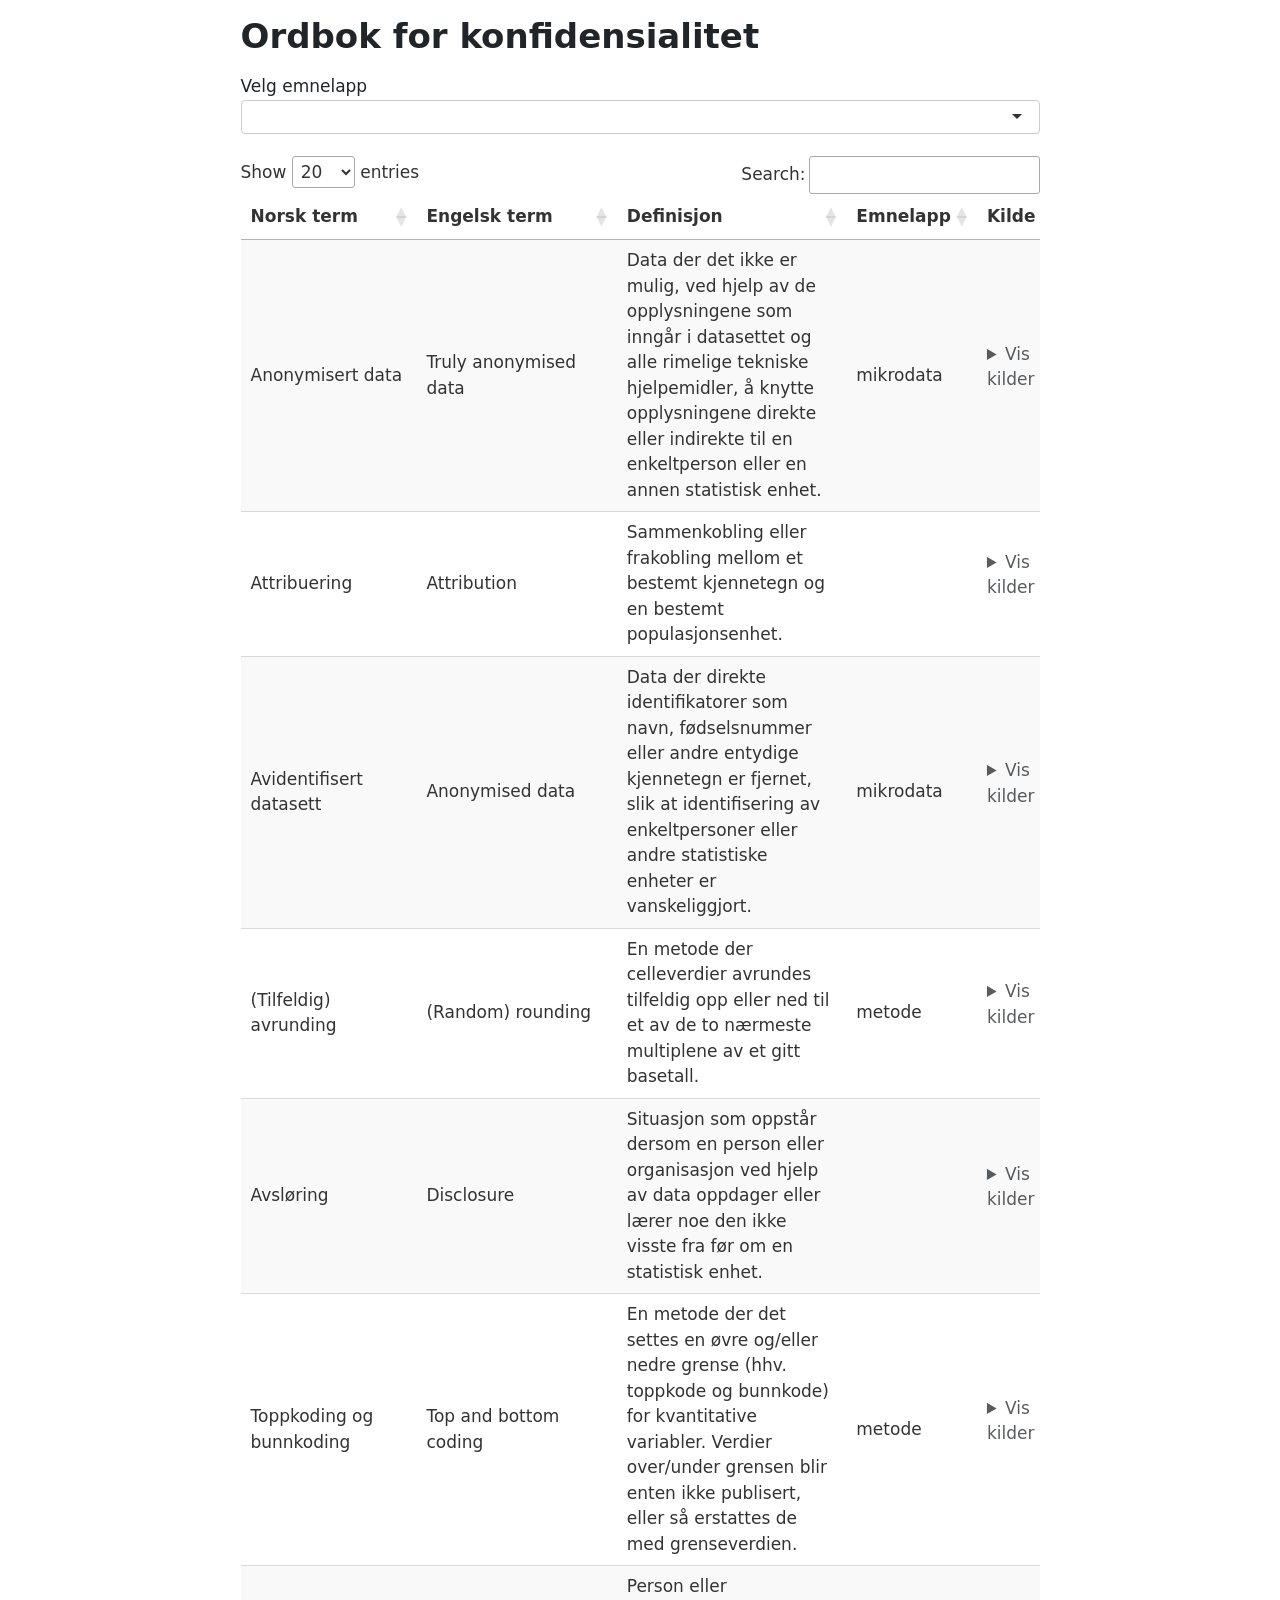
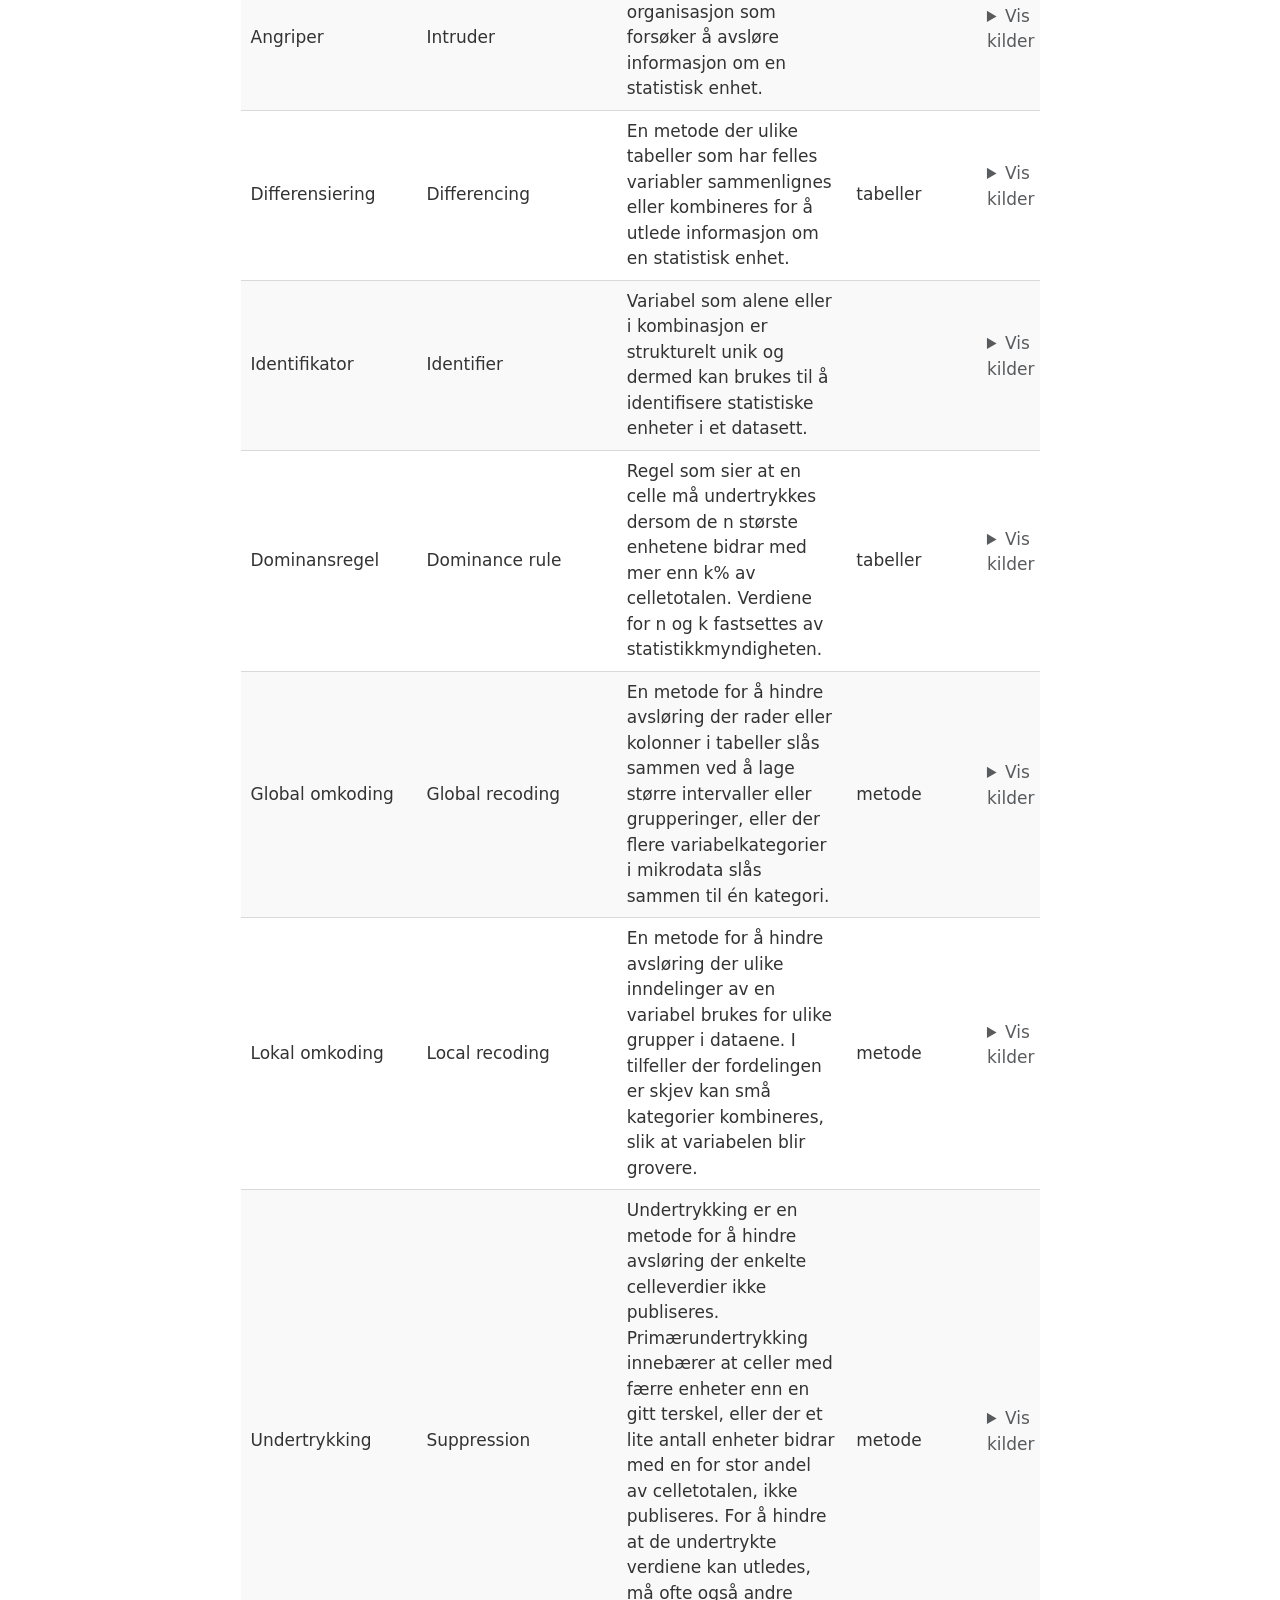
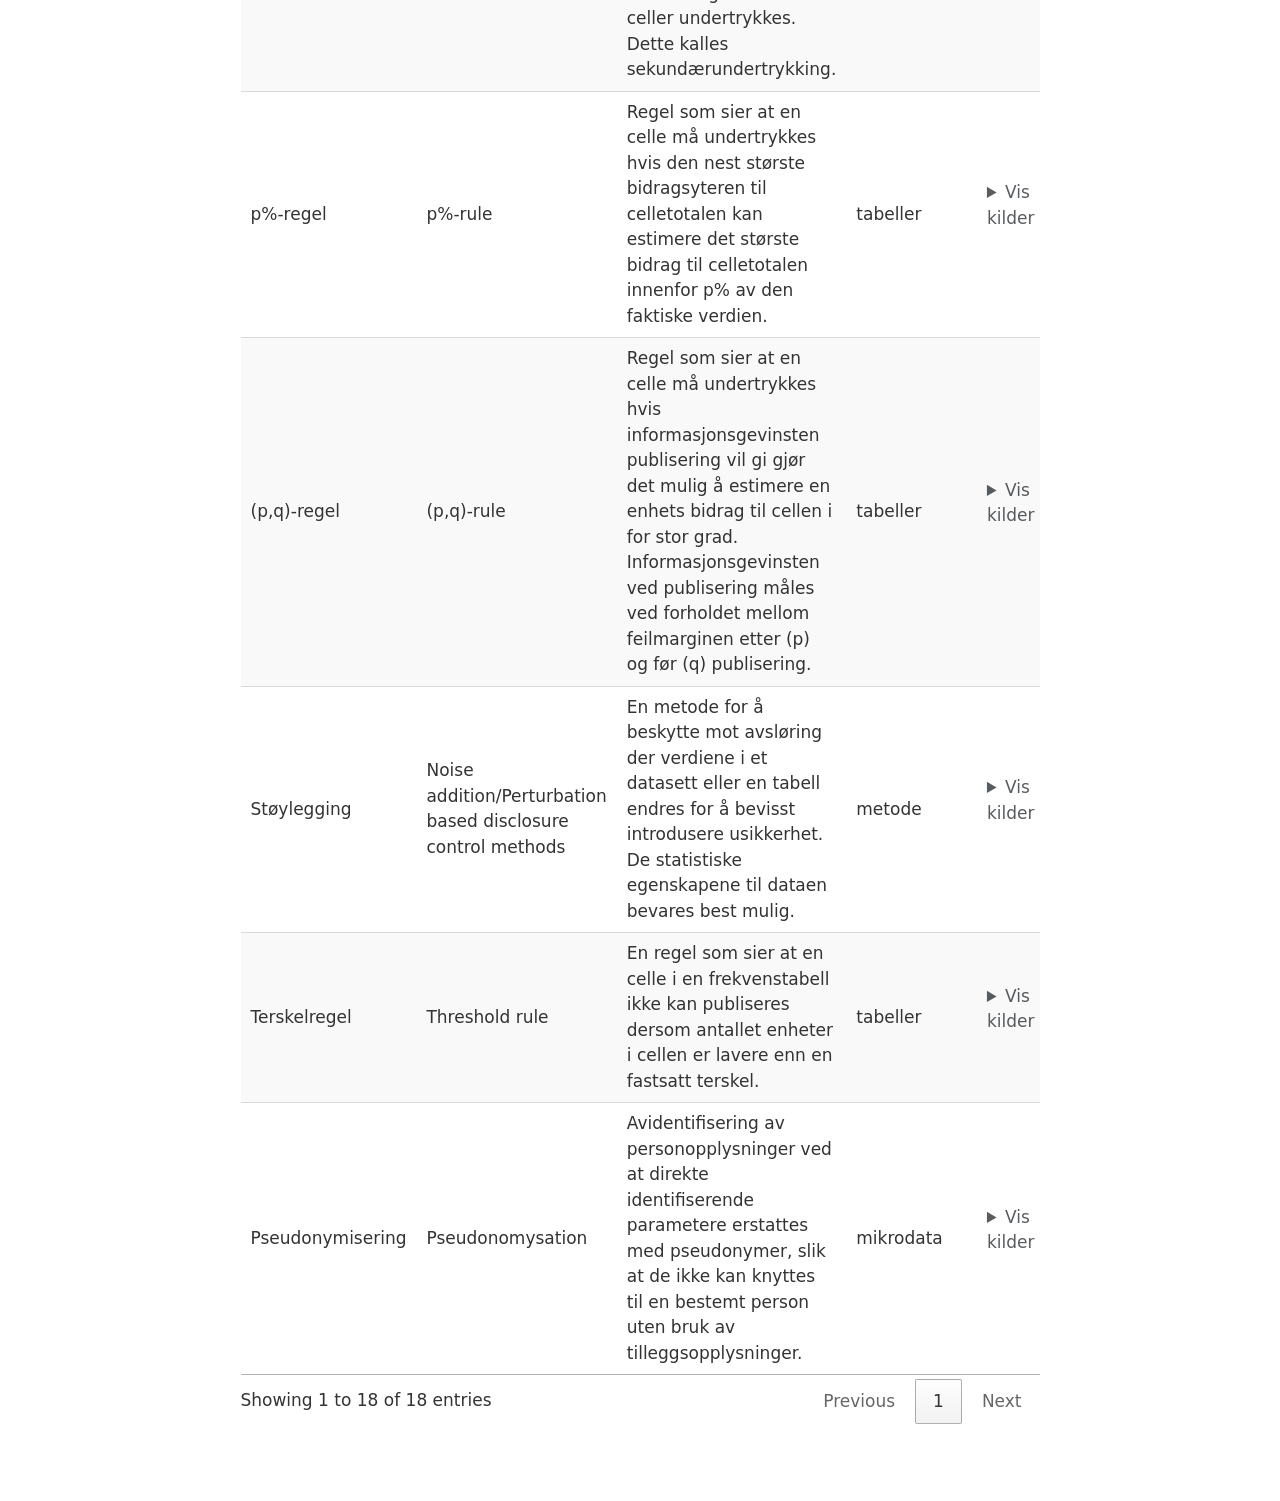
==== commit 3395510e: "Oppdatert excel-fil" ====
--- a/index.html
+++ b/index.html
@@ -105,8 +105,8 @@
 </div>
 </div>
 <div class="cell-output-display">
-<div id="htmlwidget-86254f602a844f5a549d" style="width:100%;height:auto;" class="datatables html-widget"></div>
-<script type="application/json" data-for="htmlwidget-86254f602a844f5a549d">{"x":{"crosstalkOptions":{"key":["1","2","3","4","5","6","7","8","9","10","11","12","13","14","15","16","17","18","19"],"group":"ordbok"},"filter":"none","vertical":false,"data":[["Anonymisert data","Attribuering","Avidentifisert datasett","(Tilfeldig) avrunding","Avsløring","Toppkoding og bunnkoding","Angriper","Differensiering","Identifikator","Dominansregel","Global omkoding","Lokal omkoding","Undertrykking","p%-regel","(p,q)-regel","Støylegging","Terskelregel","Pseudonymisering",null],["Truly anonymised data","Attribution","Anonymised data","(Random) rounding","Disclosure","Top and bottom coding","Intruder","Differencing","Identifier","Dominance rule","Global recoding","Local recoding","Suppression","p%-rule","(p,q)-rule","Noise addition/Perturbation based disclosure control methods","Threshold rule","Pseudonomysation",null],["Data der det ikke er mulig, ved hjelp av de opplysningene som inngår i datasettet og alle rimelige tekniske hjelpemidler, å knytte opplysningene direkte eller indirekte til en enkeltperson eller en annen statistisk enhet.","Sammenkobling eller frakobling mellom et bestemt kjennetegn og en bestemt populasjonsenhet.","Data der direkte identifikatorer som navn, fødselsnummer eller andre entydige kjennetegn er fjernet, slik at identifisering av enkeltpersoner eller andre statistiske enheter er vanskeliggjort.","En metode der celleverdier avrundes tilfeldig opp eller ned til et av de to nærmeste multiplene av et gitt basetall.","Situasjon som oppstår dersom en person eller organisasjon ved hjelp av data oppdager eller lærer noe den ikke visste fra før om en statistisk enhet.","En metode der det settes en øvre og/eller nedre grense (hhv. toppkode og bunnkode) for kvantitative variabler. Verdier over/under grensen blir enten ikke publisert, eller så erstattes de med grenseverdien.","Person eller organisasjon som forsøker å avsløre informasjon om en statistisk enhet.","En metode der ulike tabeller som har felles variabler sammenlignes eller kombineres for å utlede informasjon om en statistisk enhet.","Variabel som alene eller i kombinasjon er strukturelt unik(e) og dermed kan brukes til å identifisere statistiske enheter i et datasett.","Regel som sier at en celle må undertrykkes dersom de n største enhetene bidrar med mer enn k% av celletotalen. Verdiene for n og k fastsettes av statistikkmyndigheten.","En metode for å hindre avsløring der rader eller kolonner i tabeller slås sammen ved å lage større intervaller eller grupperinger, eller der flere variabelkategorier i mikrodata slås sammen til én kategori.","En metode for å hindre avsløring der ulike inndelinger av en variabel brukes for ulike grupper i dataene. I tilfeller der fordelingen er skjev kan små kategorier kombineres, slik at variabelen blir grovere.","Undertrykking er en metode som sikrer at informasjon om individuelle enheter ikke kan avsløres på grunnlag av tabeller eller mikrodatasett, ved å primær- og sekundærprikke data. Primærundertrykking innebærer at celler med færre enheter enn en gitt terskel, eller der et lite antall enheter bidrar med en for stor andel av celletotalen, ikke publiseres. For å hindre at de undertrykte verdiene kan utledes, må ofte også andre celler undertrykkes. Dette kalles sekundærundertrykking.","Regel som sier at en celle må undertrykkes hvis den nest største bidragsyteren til celletotalen kan estimere det største bidrag til celletotalen innenfor p% av den faktiske verdien.","Regel som sier at en celle må undertrykkes hvis informasjonsgevinsten publisering vil gi gjør det mulig å estimere en enhets bidrag til cellen i for stor grad. Informasjonsgevinsten ved publisering måles ved forholdet mellom feilmarginen etter (p) og før (q) publisering.","En metode for å beskytte mot avsløring der verdiene i et datasett eller en tabell endres for å bevisst introdusere usikkerhet. De statistiske egenskapene til dataen bevares best mulig.","En regel som sier at en celle i en frekvenstabell ikke kan publiseres dersom antallet enheter i cellen er lavere enn en fastsatt terskel.","Avidentifisering av personopplysninger ved at direkte identifiserende parametere erstattes med pseudonymer, slik at de ikke kan knyttes til en bestemt person uten bruk av tilleggsopplysninger.","0"],["mikrodata",null,"mikrodata","metode",null,"metode",null,"tabeller",null,"tabeller","metode","metode","metode","tabeller","tabeller","metode","tabeller","mikrodata",null],["mikrodata",null,"mikrodata","metode",null,"metode",null,"tabeller",null,"tabeller","metode","metode","metode","tabeller","tabeller","metode","tabeller","mikrodata",null],["<details><summary>Vis kilder<\/summary><div style='margin-top:0.5em;'>Heldal (Ordliste)<br>https://www.oslo-universitetssykehus.no/personvern/hva-er-forskjellen-pa-avidentifisert-og-anonymt<\/div><\/details>","<details><summary>Vis kilder<\/summary><div style='margin-top:0.5em;'>Hundepool et al, s. 212<\/div><\/details>","<details><summary>Vis kilder<\/summary><div style='margin-top:0.5em;'>Heldal (Ordliste)<br>https://www.oslo-universitetssykehus.no/personvern/hva-er-forskjellen-pa-avidentifisert-og-anonymt<\/div><\/details>","<details><summary>Vis kilder<\/summary><div style='margin-top:0.5em;'>Hundepool et al, s. 213<br>Heldal (Ordliste)<\/div><\/details>","<details><summary>Vis kilder<\/summary><div style='margin-top:0.5em;'>Hundepool et al, s. 214<br>Heldal (Ordliste)<\/div><\/details>","<details><summary>Vis kilder<\/summary><div style='margin-top:0.5em;'>Hundepool et al, s. 226<br>Heldal (Ordliste)<\/div><\/details>","<details><summary>Vis kilder<\/summary><div style='margin-top:0.5em;'>Hundepool et al, s. 213, Heldal (Ordliste)<\/div><\/details>","<details><summary>Vis kilder<\/summary><div style='margin-top:0.5em;'>Heldal (Ordliste)<\/div><\/details>","<details><summary>Vis kilder<\/summary><div style='margin-top:0.5em;'>Hundepool et al, s. 215<br>Heldal (Ordliste)<\/div><\/details>","<details><summary>Vis kilder<\/summary><div style='margin-top:0.5em;'>Hundepool et al, s. 215<br>Heldal (Ordliste)<\/div><\/details>","<details><summary>Vis kilder<\/summary><div style='margin-top:0.5em;'>Hundepool et al, s. 216<br>Heldal (Ordliste)<\/div><\/details>","<details><summary>Vis kilder<\/summary><div style='margin-top:0.5em;'>Hundepool et al, s. 218<br>Heldal (Ordliste)<\/div><\/details>","<details><summary>Vis kilder<\/summary><div style='margin-top:0.5em;'>Hundepool et al, s. 220 & 223<br>Heldal (Ordliste)<\/div><\/details>","<details><summary>Vis kilder<\/summary><div style='margin-top:0.5em;'>Hundepool et al, s. 220<br>Heldal (Ordliste)<\/div><\/details>","<details><summary>Vis kilder<\/summary><div style='margin-top:0.5em;'>Hundepool et al, s. 220<\/div><\/details>","<details><summary>Vis kilder<\/summary><div style='margin-top:0.5em;'>Hundepool et al, s. 219<br>Heldal (Ordliste)<\/div><\/details>","<details><summary>Vis kilder<\/summary><div style='margin-top:0.5em;'>Hundepool et al, s. 226<br>Heldal (Ordliste)<\/div><\/details>","<details><summary>Vis kilder<\/summary><div style='margin-top:0.5em;'>https://www.ssb.no/teknologi-og-innovasjon/metoder-og-dokumentasjon/datatilstander-ssb<\/div><\/details>",""]],"container":"<table class=\"display\">\n  <thead>\n    <tr>\n      <th>Norsk term<\/th>\n      <th>Engelsk term<\/th>\n      <th>Definisjon<\/th>\n      <th>Emnelapp<\/th>\n      <th>Emnelapp_filter<\/th>\n      <th>Kilde<\/th>\n    <\/tr>\n  <\/thead>\n<\/table>","options":{"pageLength":20,"autoWidth":false,"columnDefs":[{"targets":1,"width":"150px"},{"targets":4,"visible":false},{"targets":5,"width":"300px"},{"name":"Norsk term","targets":0},{"name":"Engelsk term","targets":1},{"name":"Definisjon","targets":2},{"name":"Emnelapp","targets":3},{"name":"Emnelapp_filter","targets":4},{"name":"Kilde","targets":5}],"order":[],"orderClasses":false,"lengthMenu":[10,20,25,50,100]},"selection":{"mode":"none","selected":null,"target":"row","selectable":null}},"evals":[],"jsHooks":[]}</script>
+<div id="htmlwidget-51959a0a19d2167a8ac3" style="width:100%;height:auto;" class="datatables html-widget"></div>
+<script type="application/json" data-for="htmlwidget-51959a0a19d2167a8ac3">{"x":{"crosstalkOptions":{"key":["1","2","3","4","5","6","7","8","9","10","11","12","13","14","15","16","17","18"],"group":"ordbok"},"filter":"none","vertical":false,"data":[["Anonymisert data","Attribuering","Avidentifisert datasett","(Tilfeldig) avrunding","Avsløring","Toppkoding og bunnkoding","Angriper","Differensiering","Identifikator","Dominansregel","Global omkoding","Lokal omkoding","Undertrykking","p%-regel","(p,q)-regel","Støylegging","Terskelregel","Pseudonymisering"],["Truly anonymised data","Attribution","Anonymised data","(Random) rounding","Disclosure","Top and bottom coding","Intruder","Differencing","Identifier","Dominance rule","Global recoding","Local recoding","Suppression","p%-rule","(p,q)-rule","Noise addition/Perturbation based disclosure control methods","Threshold rule","Pseudonomysation"],["Data der det ikke er mulig, ved hjelp av de opplysningene som inngår i datasettet og alle rimelige tekniske hjelpemidler, å knytte opplysningene direkte eller indirekte til en enkeltperson eller en annen statistisk enhet.","Sammenkobling eller frakobling mellom et bestemt kjennetegn og en bestemt populasjonsenhet.","Data der direkte identifikatorer som navn, fødselsnummer eller andre entydige kjennetegn er fjernet, slik at identifisering av enkeltpersoner eller andre statistiske enheter er vanskeliggjort.","En metode der celleverdier avrundes tilfeldig opp eller ned til et av de to nærmeste multiplene av et gitt basetall.","Situasjon som oppstår dersom en person eller organisasjon ved hjelp av data oppdager eller lærer noe den ikke visste fra før om en statistisk enhet.","En metode der det settes en øvre og/eller nedre grense (hhv. toppkode og bunnkode) for kvantitative variabler. Verdier over/under grensen blir enten ikke publisert, eller så erstattes de med grenseverdien.","Person eller organisasjon som forsøker å avsløre informasjon om en statistisk enhet.","En metode der ulike tabeller som har felles variabler sammenlignes eller kombineres for å utlede informasjon om en statistisk enhet.","Variabel som alene eller i kombinasjon er strukturelt unik og dermed kan brukes til å identifisere statistiske enheter i et datasett.","Regel som sier at en celle må undertrykkes dersom de n største enhetene bidrar med mer enn k% av celletotalen. Verdiene for n og k fastsettes av statistikkmyndigheten.","En metode for å hindre avsløring der rader eller kolonner i tabeller slås sammen ved å lage større intervaller eller grupperinger, eller der flere variabelkategorier i mikrodata slås sammen til én kategori.","En metode for å hindre avsløring der ulike inndelinger av en variabel brukes for ulike grupper i dataene. I tilfeller der fordelingen er skjev kan små kategorier kombineres, slik at variabelen blir grovere.","Undertrykking er en metode for å hindre avsløring der enkelte celleverdier ikke publiseres. Primærundertrykking innebærer at celler med færre enheter enn en gitt terskel, eller der et lite antall enheter bidrar med en for stor andel av celletotalen, ikke publiseres. For å hindre at de undertrykte verdiene kan utledes, må ofte også andre celler undertrykkes. Dette kalles sekundærundertrykking.","Regel som sier at en celle må undertrykkes hvis den nest største bidragsyteren til celletotalen kan estimere det største bidrag til celletotalen innenfor p% av den faktiske verdien.","Regel som sier at en celle må undertrykkes hvis informasjonsgevinsten publisering vil gi gjør det mulig å estimere en enhets bidrag til cellen i for stor grad. Informasjonsgevinsten ved publisering måles ved forholdet mellom feilmarginen etter (p) og før (q) publisering.","En metode for å beskytte mot avsløring der verdiene i et datasett eller en tabell endres for å bevisst introdusere usikkerhet. De statistiske egenskapene til dataen bevares best mulig.","En regel som sier at en celle i en frekvenstabell ikke kan publiseres dersom antallet enheter i cellen er lavere enn en fastsatt terskel.","Avidentifisering av personopplysninger ved at direkte identifiserende parametere erstattes med pseudonymer, slik at de ikke kan knyttes til en bestemt person uten bruk av tilleggsopplysninger."],["mikrodata",null,"mikrodata","metode",null,"metode",null,"tabeller",null,"tabeller","metode","metode","metode","tabeller","tabeller","metode","tabeller","mikrodata"],["mikrodata",null,"mikrodata","metode",null,"metode",null,"tabeller",null,"tabeller","metode","metode","metode","tabeller","tabeller","metode","tabeller","mikrodata"],["<details><summary>Vis kilder<\/summary><div style='margin-top:0.5em;'>Heldal (Ordliste)<br>https://www.oslo-universitetssykehus.no/personvern/hva-er-forskjellen-pa-avidentifisert-og-anonymt<\/div><\/details>","<details><summary>Vis kilder<\/summary><div style='margin-top:0.5em;'>Hundepool et al, s. 212<\/div><\/details>","<details><summary>Vis kilder<\/summary><div style='margin-top:0.5em;'>Heldal (Ordliste)<br>https://www.oslo-universitetssykehus.no/personvern/hva-er-forskjellen-pa-avidentifisert-og-anonymt<\/div><\/details>","<details><summary>Vis kilder<\/summary><div style='margin-top:0.5em;'>Hundepool et al, s. 213<br>Heldal (Ordliste)<\/div><\/details>","<details><summary>Vis kilder<\/summary><div style='margin-top:0.5em;'>Hundepool et al, s. 214<br>Heldal (Ordliste)<\/div><\/details>","<details><summary>Vis kilder<\/summary><div style='margin-top:0.5em;'>Hundepool et al, s. 226<br>Heldal (Ordliste)<\/div><\/details>","<details><summary>Vis kilder<\/summary><div style='margin-top:0.5em;'>Hundepool et al, s. 213, Heldal (Ordliste)<\/div><\/details>","<details><summary>Vis kilder<\/summary><div style='margin-top:0.5em;'>Heldal (Ordliste)<\/div><\/details>","<details><summary>Vis kilder<\/summary><div style='margin-top:0.5em;'>Hundepool et al, s. 215<br>Heldal (Ordliste)<\/div><\/details>","<details><summary>Vis kilder<\/summary><div style='margin-top:0.5em;'>Hundepool et al, s. 215<br>Heldal (Ordliste)<\/div><\/details>","<details><summary>Vis kilder<\/summary><div style='margin-top:0.5em;'>Hundepool et al, s. 216<br>Heldal (Ordliste)<\/div><\/details>","<details><summary>Vis kilder<\/summary><div style='margin-top:0.5em;'>Hundepool et al, s. 218<br>Heldal (Ordliste)<\/div><\/details>","<details><summary>Vis kilder<\/summary><div style='margin-top:0.5em;'>Hundepool et al, s. 220 & 223<br>Heldal (Ordliste)<\/div><\/details>","<details><summary>Vis kilder<\/summary><div style='margin-top:0.5em;'>Hundepool et al, s. 220<br>Heldal (Ordliste)<\/div><\/details>","<details><summary>Vis kilder<\/summary><div style='margin-top:0.5em;'>Hundepool et al, s. 220<\/div><\/details>","<details><summary>Vis kilder<\/summary><div style='margin-top:0.5em;'>Hundepool et al, s. 219<br>Heldal (Ordliste)<\/div><\/details>","<details><summary>Vis kilder<\/summary><div style='margin-top:0.5em;'>Hundepool et al, s. 226<br>Heldal (Ordliste)<\/div><\/details>","<details><summary>Vis kilder<\/summary><div style='margin-top:0.5em;'>https://www.ssb.no/teknologi-og-innovasjon/metoder-og-dokumentasjon/datatilstander-ssb<\/div><\/details>"]],"container":"<table class=\"display\">\n  <thead>\n    <tr>\n      <th>Norsk term<\/th>\n      <th>Engelsk term<\/th>\n      <th>Definisjon<\/th>\n      <th>Emnelapp<\/th>\n      <th>Emnelapp_filter<\/th>\n      <th>Kilde<\/th>\n    <\/tr>\n  <\/thead>\n<\/table>","options":{"pageLength":20,"autoWidth":false,"columnDefs":[{"targets":1,"width":"150px"},{"targets":4,"visible":false},{"targets":5,"width":"300px"},{"name":"Norsk term","targets":0},{"name":"Engelsk term","targets":1},{"name":"Definisjon","targets":2},{"name":"Emnelapp","targets":3},{"name":"Emnelapp_filter","targets":4},{"name":"Kilde","targets":5}],"order":[],"orderClasses":false,"lengthMenu":[10,20,25,50,100]},"selection":{"mode":"none","selected":null,"target":"row","selectable":null}},"evals":[],"jsHooks":[]}</script>
 </div>
 </div>
 
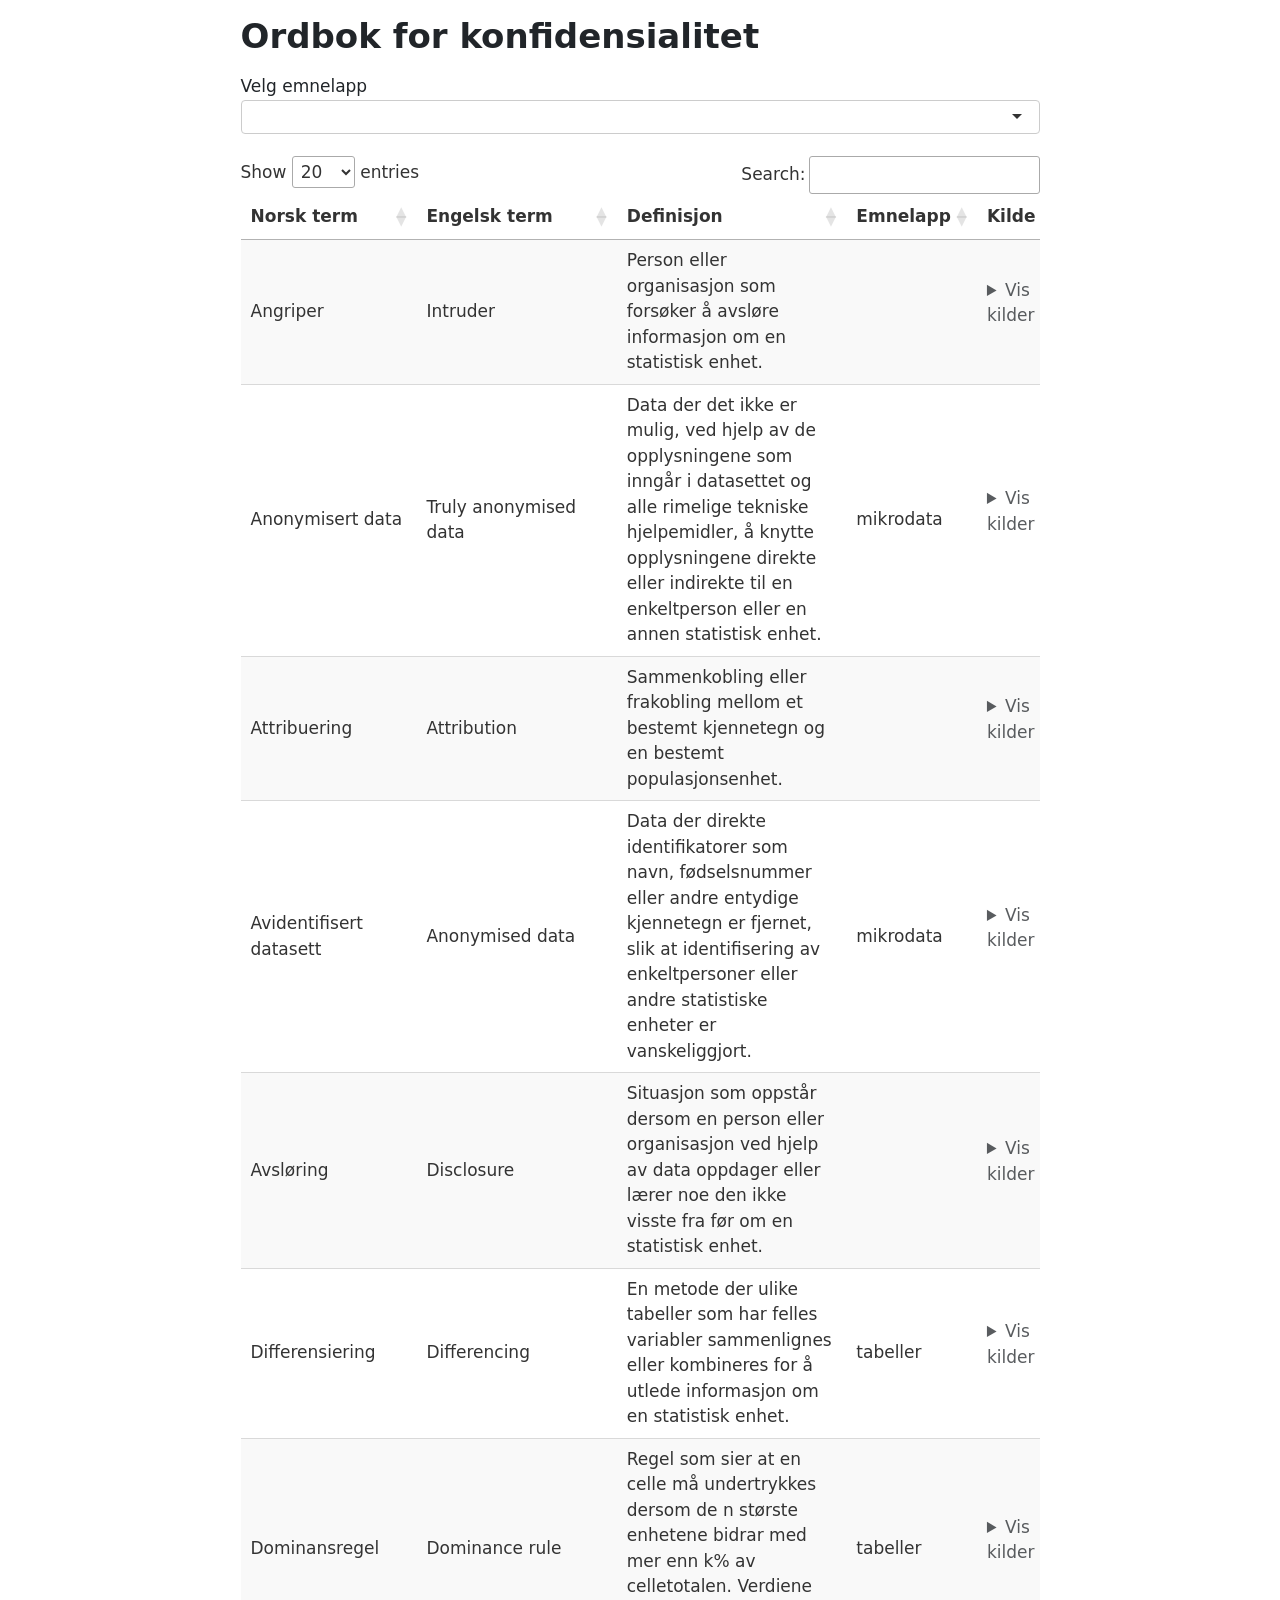
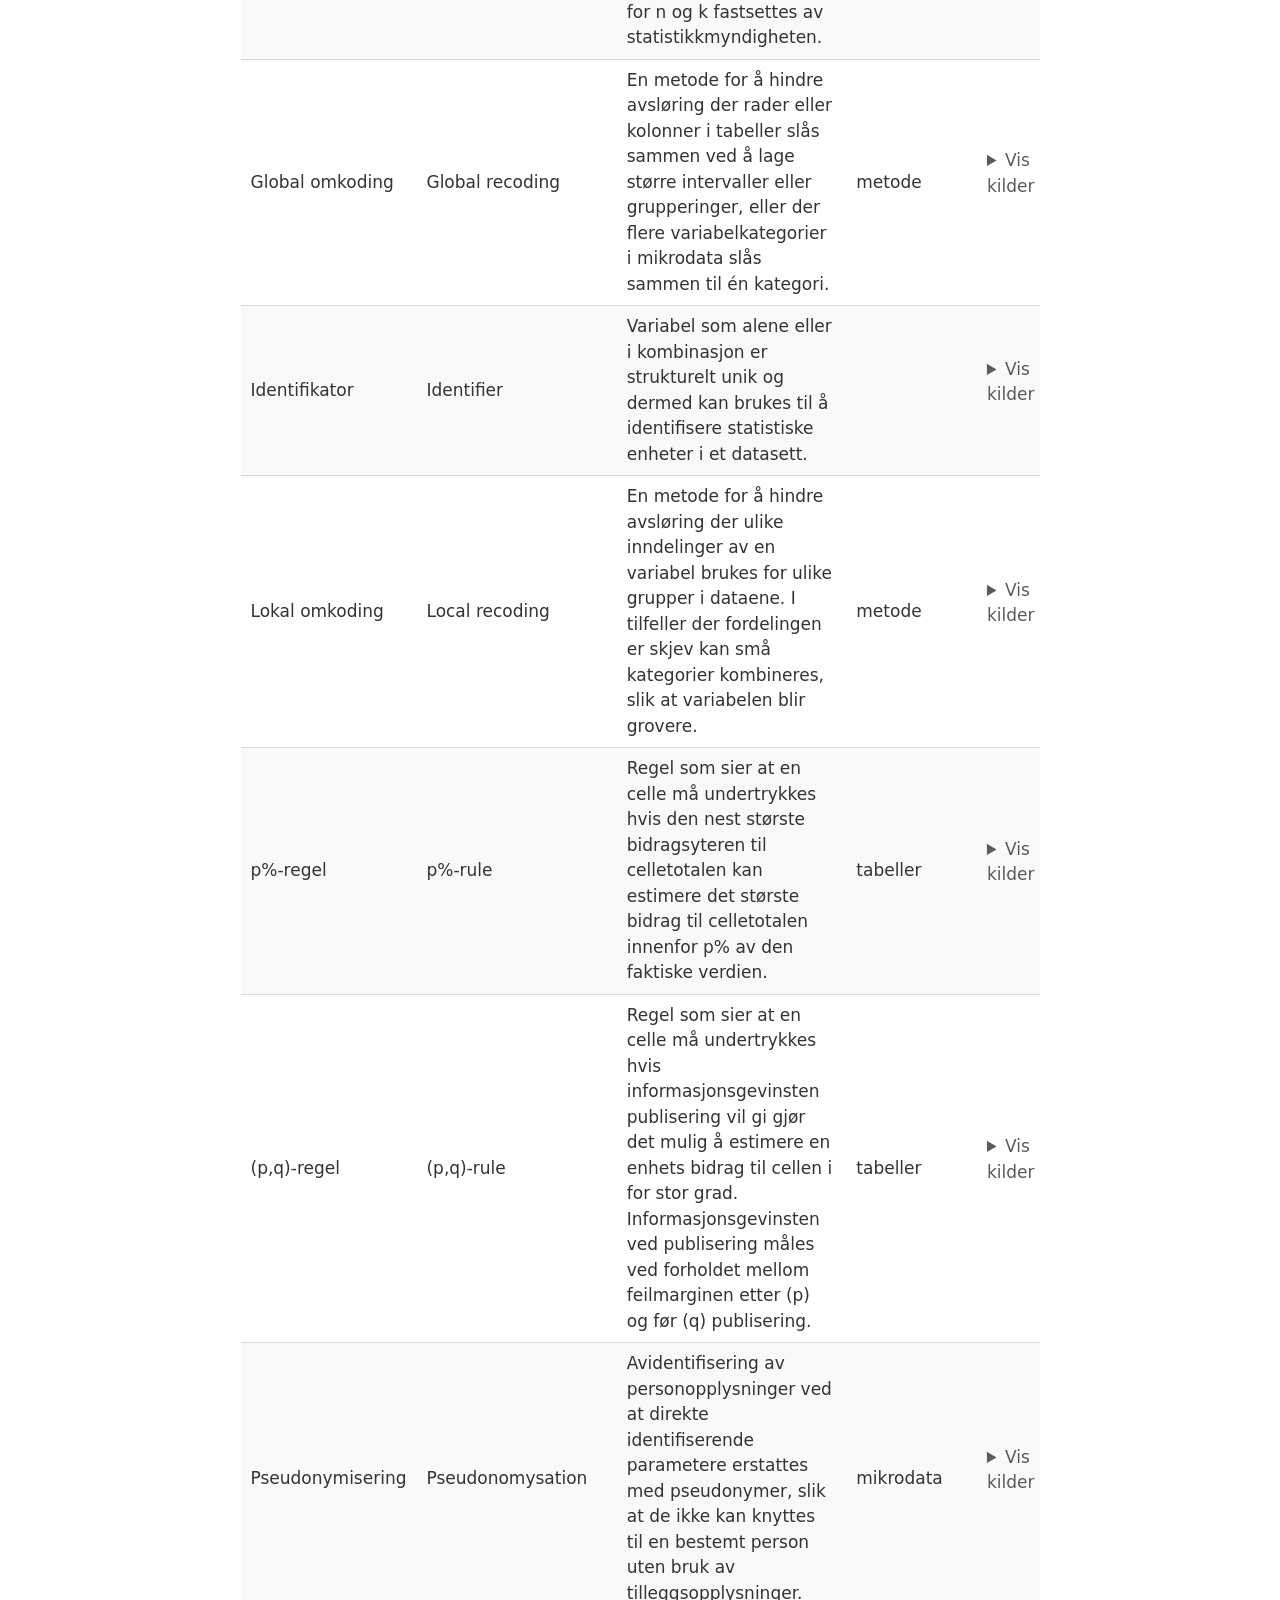
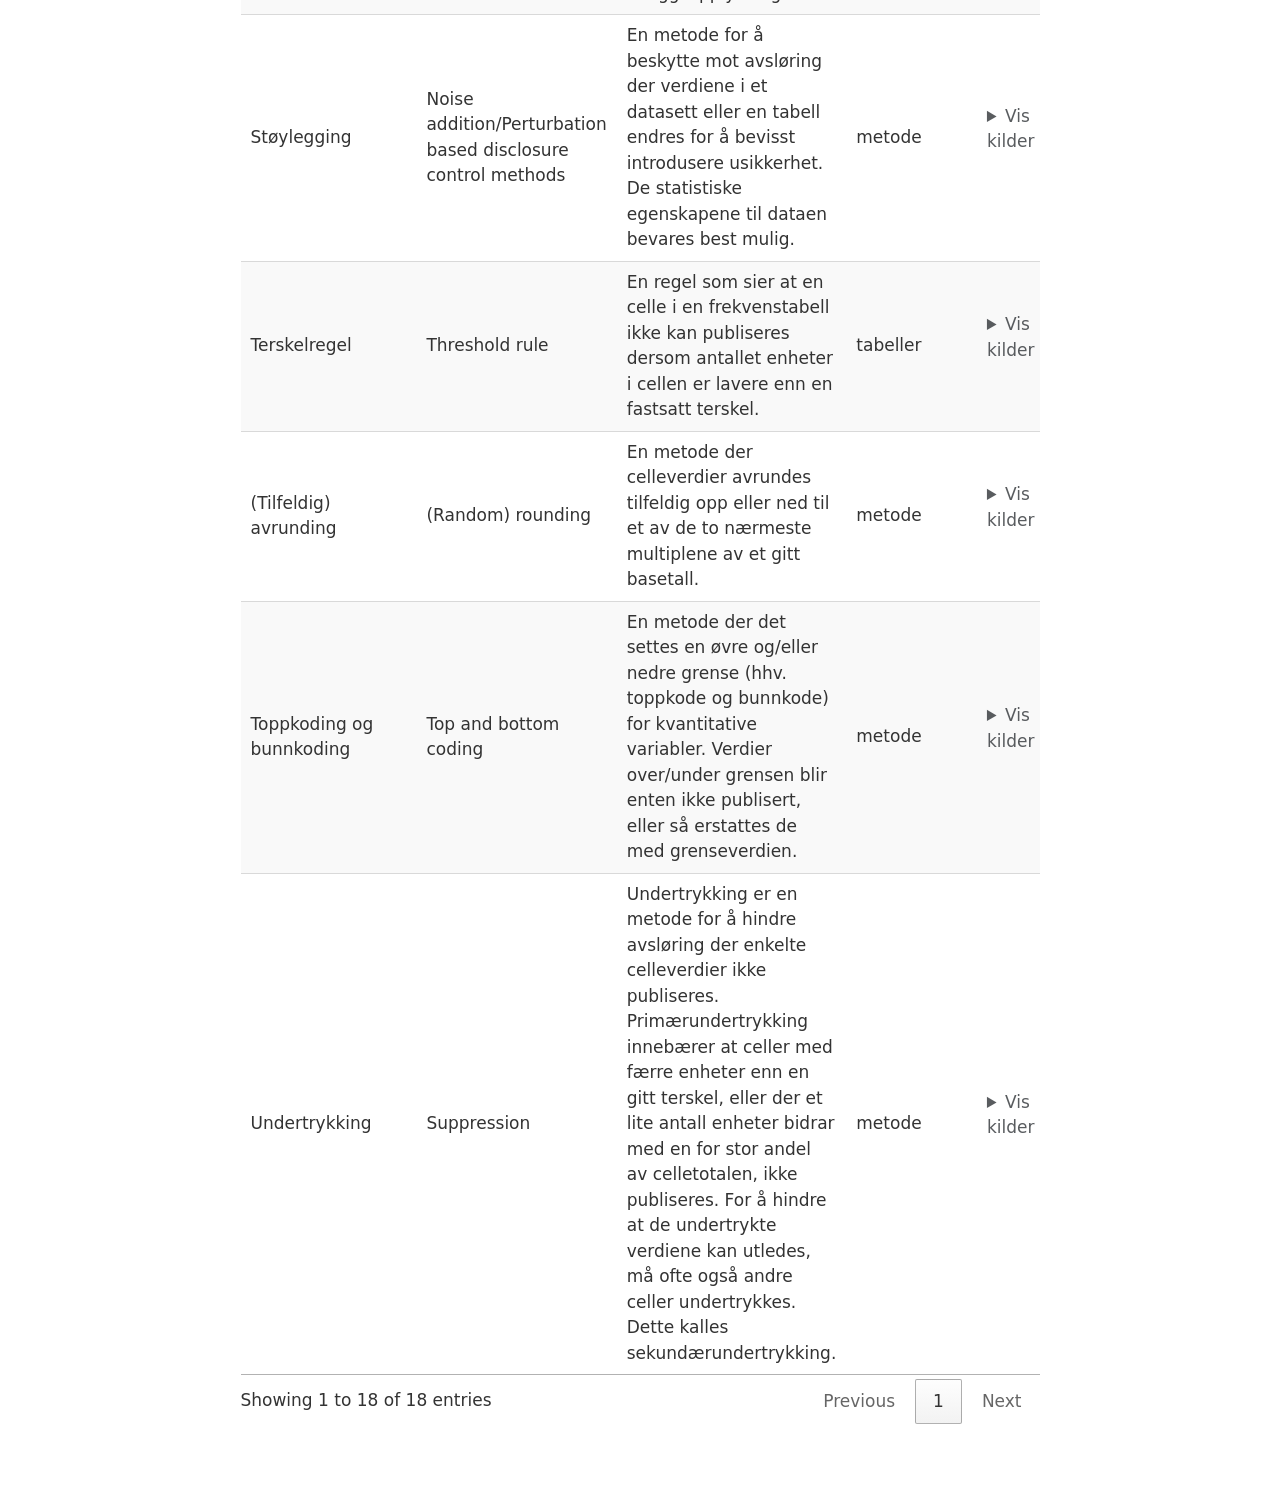
==== commit e9557bea: "Sortere ordboken alfabetisk" ====
--- a/index.html
+++ b/index.html
@@ -2,7 +2,7 @@
 <html xmlns="http://www.w3.org/1999/xhtml" lang="en" xml:lang="en"><head>
 
 <meta charset="utf-8">
-<meta name="generator" content="quarto-1.9.38">
+<meta name="generator" content="quarto-1.10.18">
 
 <meta name="viewport" content="width=device-width, initial-scale=1.0, user-scalable=yes">
 
@@ -12,10 +12,13 @@
 /* Default styles provided by pandoc.
 ** See https://pandoc.org/MANUAL.html#variables-for-html for config info.
 */
-code{white-space: pre-wrap;}
 span.smallcaps{font-variant: small-caps;}
-div.columns{display: flex; gap: min(4vw, 1.5em);}
-div.column{flex: auto; overflow-x: auto;}
+div.columns{display: flex; gap: 1.5em;}
+div.column{flex: auto;}
+@media screen {
+div.columns{gap: min(4vw, 1.5em);}
+div.column{overflow-x: auto;}
+}
 div.hanging-indent{margin-left: 1.5em; text-indent: -1.5em;}
 ul.task-list{list-style: none;}
 ul.task-list li input[type="checkbox"] {
@@ -33,10 +36,10 @@
 <script src="index_files/libs/quarto-html/tippy.umd.min.js"></script>
 <script src="index_files/libs/quarto-html/anchor.min.js"></script>
 <link href="index_files/libs/quarto-html/tippy.css" rel="stylesheet">
-<link href="index_files/libs/quarto-html/quarto-syntax-highlighting-15634bcf2e68342d4ad2dfa704d543f6.css" rel="stylesheet" id="quarto-text-highlighting-styles">
+<link href="index_files/libs/quarto-html/quarto-syntax-highlighting-64a204ab8560d761af7679ceaba22944.css" rel="stylesheet" id="quarto-text-highlighting-styles">
 <script src="index_files/libs/bootstrap/bootstrap.min.js"></script>
 <link href="index_files/libs/bootstrap/bootstrap-icons.css" rel="stylesheet">
-<link href="index_files/libs/bootstrap/bootstrap-42625bdfe0de95aed8f5aa60b7f07b6e.min.css" rel="stylesheet" append-hash="true" id="quarto-bootstrap" data-mode="light">
+<link href="index_files/libs/bootstrap/bootstrap-0c924cbcdc2b8ad01b95af5d29eb6285.min.css" rel="stylesheet" append-hash="true" id="quarto-bootstrap" data-mode="light">
 <script src="index_files/libs/jquery-3.6.0/jquery-3.6.0.min.js"></script>
 <link href="index_files/libs/selectize-0.12.4/css/selectize.bootstrap3.css" rel="stylesheet">
 <script src="index_files/libs/selectize-0.12.4/js/selectize.min.js"></script>
@@ -81,7 +84,7 @@
 # For å unngå problemer med tomme celler i Emnelapp-kolonnen
 .option[data-value=""] { 
   display: none; 
-  }
+}
 </style>
 <div class="cell">
 <div class="cell-output-display no-overflow-x">
@@ -95,9 +98,9 @@
     "label": ["metode", "mikrodata", "tabeller"]
   },
   "map": {
-    "metode": ["4", "6", "11", "12", "13", "16"],
-    "mikrodata": ["1", "3", "18"],
-    "tabeller": ["8", "10", "14", "15", "17"]
+    "metode": ["8", "10", "14", "16", "17", "18"],
+    "mikrodata": ["2", "4", "13"],
+    "tabeller": ["6", "7", "11", "12", "15"]
   },
   "group": ["ordbok"]
 }</script>
@@ -105,8 +108,8 @@
 </div>
 </div>
 <div class="cell-output-display">
-<div id="htmlwidget-51959a0a19d2167a8ac3" style="width:100%;height:auto;" class="datatables html-widget"></div>
-<script type="application/json" data-for="htmlwidget-51959a0a19d2167a8ac3">{"x":{"crosstalkOptions":{"key":["1","2","3","4","5","6","7","8","9","10","11","12","13","14","15","16","17","18"],"group":"ordbok"},"filter":"none","vertical":false,"data":[["Anonymisert data","Attribuering","Avidentifisert datasett","(Tilfeldig) avrunding","Avsløring","Toppkoding og bunnkoding","Angriper","Differensiering","Identifikator","Dominansregel","Global omkoding","Lokal omkoding","Undertrykking","p%-regel","(p,q)-regel","Støylegging","Terskelregel","Pseudonymisering"],["Truly anonymised data","Attribution","Anonymised data","(Random) rounding","Disclosure","Top and bottom coding","Intruder","Differencing","Identifier","Dominance rule","Global recoding","Local recoding","Suppression","p%-rule","(p,q)-rule","Noise addition/Perturbation based disclosure control methods","Threshold rule","Pseudonomysation"],["Data der det ikke er mulig, ved hjelp av de opplysningene som inngår i datasettet og alle rimelige tekniske hjelpemidler, å knytte opplysningene direkte eller indirekte til en enkeltperson eller en annen statistisk enhet.","Sammenkobling eller frakobling mellom et bestemt kjennetegn og en bestemt populasjonsenhet.","Data der direkte identifikatorer som navn, fødselsnummer eller andre entydige kjennetegn er fjernet, slik at identifisering av enkeltpersoner eller andre statistiske enheter er vanskeliggjort.","En metode der celleverdier avrundes tilfeldig opp eller ned til et av de to nærmeste multiplene av et gitt basetall.","Situasjon som oppstår dersom en person eller organisasjon ved hjelp av data oppdager eller lærer noe den ikke visste fra før om en statistisk enhet.","En metode der det settes en øvre og/eller nedre grense (hhv. toppkode og bunnkode) for kvantitative variabler. Verdier over/under grensen blir enten ikke publisert, eller så erstattes de med grenseverdien.","Person eller organisasjon som forsøker å avsløre informasjon om en statistisk enhet.","En metode der ulike tabeller som har felles variabler sammenlignes eller kombineres for å utlede informasjon om en statistisk enhet.","Variabel som alene eller i kombinasjon er strukturelt unik og dermed kan brukes til å identifisere statistiske enheter i et datasett.","Regel som sier at en celle må undertrykkes dersom de n største enhetene bidrar med mer enn k% av celletotalen. Verdiene for n og k fastsettes av statistikkmyndigheten.","En metode for å hindre avsløring der rader eller kolonner i tabeller slås sammen ved å lage større intervaller eller grupperinger, eller der flere variabelkategorier i mikrodata slås sammen til én kategori.","En metode for å hindre avsløring der ulike inndelinger av en variabel brukes for ulike grupper i dataene. I tilfeller der fordelingen er skjev kan små kategorier kombineres, slik at variabelen blir grovere.","Undertrykking er en metode for å hindre avsløring der enkelte celleverdier ikke publiseres. Primærundertrykking innebærer at celler med færre enheter enn en gitt terskel, eller der et lite antall enheter bidrar med en for stor andel av celletotalen, ikke publiseres. For å hindre at de undertrykte verdiene kan utledes, må ofte også andre celler undertrykkes. Dette kalles sekundærundertrykking.","Regel som sier at en celle må undertrykkes hvis den nest største bidragsyteren til celletotalen kan estimere det største bidrag til celletotalen innenfor p% av den faktiske verdien.","Regel som sier at en celle må undertrykkes hvis informasjonsgevinsten publisering vil gi gjør det mulig å estimere en enhets bidrag til cellen i for stor grad. Informasjonsgevinsten ved publisering måles ved forholdet mellom feilmarginen etter (p) og før (q) publisering.","En metode for å beskytte mot avsløring der verdiene i et datasett eller en tabell endres for å bevisst introdusere usikkerhet. De statistiske egenskapene til dataen bevares best mulig.","En regel som sier at en celle i en frekvenstabell ikke kan publiseres dersom antallet enheter i cellen er lavere enn en fastsatt terskel.","Avidentifisering av personopplysninger ved at direkte identifiserende parametere erstattes med pseudonymer, slik at de ikke kan knyttes til en bestemt person uten bruk av tilleggsopplysninger."],["mikrodata",null,"mikrodata","metode",null,"metode",null,"tabeller",null,"tabeller","metode","metode","metode","tabeller","tabeller","metode","tabeller","mikrodata"],["mikrodata",null,"mikrodata","metode",null,"metode",null,"tabeller",null,"tabeller","metode","metode","metode","tabeller","tabeller","metode","tabeller","mikrodata"],["<details><summary>Vis kilder<\/summary><div style='margin-top:0.5em;'>Heldal (Ordliste)<br>https://www.oslo-universitetssykehus.no/personvern/hva-er-forskjellen-pa-avidentifisert-og-anonymt<\/div><\/details>","<details><summary>Vis kilder<\/summary><div style='margin-top:0.5em;'>Hundepool et al, s. 212<\/div><\/details>","<details><summary>Vis kilder<\/summary><div style='margin-top:0.5em;'>Heldal (Ordliste)<br>https://www.oslo-universitetssykehus.no/personvern/hva-er-forskjellen-pa-avidentifisert-og-anonymt<\/div><\/details>","<details><summary>Vis kilder<\/summary><div style='margin-top:0.5em;'>Hundepool et al, s. 213<br>Heldal (Ordliste)<\/div><\/details>","<details><summary>Vis kilder<\/summary><div style='margin-top:0.5em;'>Hundepool et al, s. 214<br>Heldal (Ordliste)<\/div><\/details>","<details><summary>Vis kilder<\/summary><div style='margin-top:0.5em;'>Hundepool et al, s. 226<br>Heldal (Ordliste)<\/div><\/details>","<details><summary>Vis kilder<\/summary><div style='margin-top:0.5em;'>Hundepool et al, s. 213, Heldal (Ordliste)<\/div><\/details>","<details><summary>Vis kilder<\/summary><div style='margin-top:0.5em;'>Heldal (Ordliste)<\/div><\/details>","<details><summary>Vis kilder<\/summary><div style='margin-top:0.5em;'>Hundepool et al, s. 215<br>Heldal (Ordliste)<\/div><\/details>","<details><summary>Vis kilder<\/summary><div style='margin-top:0.5em;'>Hundepool et al, s. 215<br>Heldal (Ordliste)<\/div><\/details>","<details><summary>Vis kilder<\/summary><div style='margin-top:0.5em;'>Hundepool et al, s. 216<br>Heldal (Ordliste)<\/div><\/details>","<details><summary>Vis kilder<\/summary><div style='margin-top:0.5em;'>Hundepool et al, s. 218<br>Heldal (Ordliste)<\/div><\/details>","<details><summary>Vis kilder<\/summary><div style='margin-top:0.5em;'>Hundepool et al, s. 220 & 223<br>Heldal (Ordliste)<\/div><\/details>","<details><summary>Vis kilder<\/summary><div style='margin-top:0.5em;'>Hundepool et al, s. 220<br>Heldal (Ordliste)<\/div><\/details>","<details><summary>Vis kilder<\/summary><div style='margin-top:0.5em;'>Hundepool et al, s. 220<\/div><\/details>","<details><summary>Vis kilder<\/summary><div style='margin-top:0.5em;'>Hundepool et al, s. 219<br>Heldal (Ordliste)<\/div><\/details>","<details><summary>Vis kilder<\/summary><div style='margin-top:0.5em;'>Hundepool et al, s. 226<br>Heldal (Ordliste)<\/div><\/details>","<details><summary>Vis kilder<\/summary><div style='margin-top:0.5em;'>https://www.ssb.no/teknologi-og-innovasjon/metoder-og-dokumentasjon/datatilstander-ssb<\/div><\/details>"]],"container":"<table class=\"display\">\n  <thead>\n    <tr>\n      <th>Norsk term<\/th>\n      <th>Engelsk term<\/th>\n      <th>Definisjon<\/th>\n      <th>Emnelapp<\/th>\n      <th>Emnelapp_filter<\/th>\n      <th>Kilde<\/th>\n    <\/tr>\n  <\/thead>\n<\/table>","options":{"pageLength":20,"autoWidth":false,"columnDefs":[{"targets":1,"width":"150px"},{"targets":4,"visible":false},{"targets":5,"width":"300px"},{"name":"Norsk term","targets":0},{"name":"Engelsk term","targets":1},{"name":"Definisjon","targets":2},{"name":"Emnelapp","targets":3},{"name":"Emnelapp_filter","targets":4},{"name":"Kilde","targets":5}],"order":[],"orderClasses":false,"lengthMenu":[10,20,25,50,100]},"selection":{"mode":"none","selected":null,"target":"row","selectable":null}},"evals":[],"jsHooks":[]}</script>
+<div id="htmlwidget-a06c152b720c803a937a" style="width:100%;height:auto;" class="datatables html-widget"></div>
+<script type="application/json" data-for="htmlwidget-a06c152b720c803a937a">{"x":{"crosstalkOptions":{"key":["1","2","3","4","5","6","7","8","9","10","11","12","13","14","15","16","17","18"],"group":"ordbok"},"filter":"none","vertical":false,"data":[["Angriper","Anonymisert data","Attribuering","Avidentifisert datasett","Avsløring","Differensiering","Dominansregel","Global omkoding","Identifikator","Lokal omkoding","p%-regel","(p,q)-regel","Pseudonymisering","Støylegging","Terskelregel","(Tilfeldig) avrunding","Toppkoding og bunnkoding","Undertrykking"],["Intruder","Truly anonymised data","Attribution","Anonymised data","Disclosure","Differencing","Dominance rule","Global recoding","Identifier","Local recoding","p%-rule","(p,q)-rule","Pseudonomysation","Noise addition/Perturbation based disclosure control methods","Threshold rule","(Random) rounding","Top and bottom coding","Suppression"],["Person eller organisasjon som forsøker å avsløre informasjon om en statistisk enhet.","Data der det ikke er mulig, ved hjelp av de opplysningene som inngår i datasettet og alle rimelige tekniske hjelpemidler, å knytte opplysningene direkte eller indirekte til en enkeltperson eller en annen statistisk enhet.","Sammenkobling eller frakobling mellom et bestemt kjennetegn og en bestemt populasjonsenhet.","Data der direkte identifikatorer som navn, fødselsnummer eller andre entydige kjennetegn er fjernet, slik at identifisering av enkeltpersoner eller andre statistiske enheter er vanskeliggjort.","Situasjon som oppstår dersom en person eller organisasjon ved hjelp av data oppdager eller lærer noe den ikke visste fra før om en statistisk enhet.","En metode der ulike tabeller som har felles variabler sammenlignes eller kombineres for å utlede informasjon om en statistisk enhet.","Regel som sier at en celle må undertrykkes dersom de n største enhetene bidrar med mer enn k% av celletotalen. Verdiene for n og k fastsettes av statistikkmyndigheten.","En metode for å hindre avsløring der rader eller kolonner i tabeller slås sammen ved å lage større intervaller eller grupperinger, eller der flere variabelkategorier i mikrodata slås sammen til én kategori.","Variabel som alene eller i kombinasjon er strukturelt unik og dermed kan brukes til å identifisere statistiske enheter i et datasett.","En metode for å hindre avsløring der ulike inndelinger av en variabel brukes for ulike grupper i dataene. I tilfeller der fordelingen er skjev kan små kategorier kombineres, slik at variabelen blir grovere.","Regel som sier at en celle må undertrykkes hvis den nest største bidragsyteren til celletotalen kan estimere det største bidrag til celletotalen innenfor p% av den faktiske verdien.","Regel som sier at en celle må undertrykkes hvis informasjonsgevinsten publisering vil gi gjør det mulig å estimere en enhets bidrag til cellen i for stor grad. Informasjonsgevinsten ved publisering måles ved forholdet mellom feilmarginen etter (p) og før (q) publisering.","Avidentifisering av personopplysninger ved at direkte identifiserende parametere erstattes med pseudonymer, slik at de ikke kan knyttes til en bestemt person uten bruk av tilleggsopplysninger.","En metode for å beskytte mot avsløring der verdiene i et datasett eller en tabell endres for å bevisst introdusere usikkerhet. De statistiske egenskapene til dataen bevares best mulig.","En regel som sier at en celle i en frekvenstabell ikke kan publiseres dersom antallet enheter i cellen er lavere enn en fastsatt terskel.","En metode der celleverdier avrundes tilfeldig opp eller ned til et av de to nærmeste multiplene av et gitt basetall.","En metode der det settes en øvre og/eller nedre grense (hhv. toppkode og bunnkode) for kvantitative variabler. Verdier over/under grensen blir enten ikke publisert, eller så erstattes de med grenseverdien.","Undertrykking er en metode for å hindre avsløring der enkelte celleverdier ikke publiseres. Primærundertrykking innebærer at celler med færre enheter enn en gitt terskel, eller der et lite antall enheter bidrar med en for stor andel av celletotalen, ikke publiseres. For å hindre at de undertrykte verdiene kan utledes, må ofte også andre celler undertrykkes. Dette kalles sekundærundertrykking."],[null,"mikrodata",null,"mikrodata",null,"tabeller","tabeller","metode",null,"metode","tabeller","tabeller","mikrodata","metode","tabeller","metode","metode","metode"],[null,"mikrodata",null,"mikrodata",null,"tabeller","tabeller","metode",null,"metode","tabeller","tabeller","mikrodata","metode","tabeller","metode","metode","metode"],["<details><summary>Vis kilder<\/summary><div style='margin-top:0.5em;'>Hundepool et al, s. 213, Heldal (Ordliste)<\/div><\/details>","<details><summary>Vis kilder<\/summary><div style='margin-top:0.5em;'>Heldal (Ordliste)<br>https://www.oslo-universitetssykehus.no/personvern/hva-er-forskjellen-pa-avidentifisert-og-anonymt<\/div><\/details>","<details><summary>Vis kilder<\/summary><div style='margin-top:0.5em;'>Hundepool et al, s. 212<\/div><\/details>","<details><summary>Vis kilder<\/summary><div style='margin-top:0.5em;'>Heldal (Ordliste)<br>https://www.oslo-universitetssykehus.no/personvern/hva-er-forskjellen-pa-avidentifisert-og-anonymt<\/div><\/details>","<details><summary>Vis kilder<\/summary><div style='margin-top:0.5em;'>Hundepool et al, s. 214<br>Heldal (Ordliste)<\/div><\/details>","<details><summary>Vis kilder<\/summary><div style='margin-top:0.5em;'>Heldal (Ordliste)<\/div><\/details>","<details><summary>Vis kilder<\/summary><div style='margin-top:0.5em;'>Hundepool et al, s. 215<br>Heldal (Ordliste)<\/div><\/details>","<details><summary>Vis kilder<\/summary><div style='margin-top:0.5em;'>Hundepool et al, s. 216<br>Heldal (Ordliste)<\/div><\/details>","<details><summary>Vis kilder<\/summary><div style='margin-top:0.5em;'>Hundepool et al, s. 215<br>Heldal (Ordliste)<\/div><\/details>","<details><summary>Vis kilder<\/summary><div style='margin-top:0.5em;'>Hundepool et al, s. 218<br>Heldal (Ordliste)<\/div><\/details>","<details><summary>Vis kilder<\/summary><div style='margin-top:0.5em;'>Hundepool et al, s. 220<br>Heldal (Ordliste)<\/div><\/details>","<details><summary>Vis kilder<\/summary><div style='margin-top:0.5em;'>Hundepool et al, s. 220<\/div><\/details>","<details><summary>Vis kilder<\/summary><div style='margin-top:0.5em;'>https://www.ssb.no/teknologi-og-innovasjon/metoder-og-dokumentasjon/datatilstander-ssb<\/div><\/details>","<details><summary>Vis kilder<\/summary><div style='margin-top:0.5em;'>Hundepool et al, s. 219<br>Heldal (Ordliste)<\/div><\/details>","<details><summary>Vis kilder<\/summary><div style='margin-top:0.5em;'>Hundepool et al, s. 226<br>Heldal (Ordliste)<\/div><\/details>","<details><summary>Vis kilder<\/summary><div style='margin-top:0.5em;'>Hundepool et al, s. 213<br>Heldal (Ordliste)<\/div><\/details>","<details><summary>Vis kilder<\/summary><div style='margin-top:0.5em;'>Hundepool et al, s. 226<br>Heldal (Ordliste)<\/div><\/details>","<details><summary>Vis kilder<\/summary><div style='margin-top:0.5em;'>Hundepool et al, s. 220 & 223<br>Heldal (Ordliste)<\/div><\/details>"],["angriper","anonymisert data","attribuering","avidentifisert datasett","avsløring","differensiering","dominansregel","global omkoding","identifikator","lokal omkoding","p%-regel","p,q-regel","pseudonymisering","støylegging","terskelregel","tilfeldig avrunding","toppkoding og bunnkoding","undertrykking"]],"container":"<table class=\"display\">\n  <thead>\n    <tr>\n      <th>Norsk term<\/th>\n      <th>Engelsk term<\/th>\n      <th>Definisjon<\/th>\n      <th>Emnelapp<\/th>\n      <th>Emnelapp_filter<\/th>\n      <th>Kilde<\/th>\n      <th>sortering<\/th>\n    <\/tr>\n  <\/thead>\n<\/table>","options":{"pageLength":20,"autoWidth":false,"columnDefs":[{"targets":1,"width":"150px"},{"targets":4,"visible":false},{"targets":5,"width":"300px"},{"targets":6,"visible":false},{"name":"Norsk term","targets":0},{"name":"Engelsk term","targets":1},{"name":"Definisjon","targets":2},{"name":"Emnelapp","targets":3},{"name":"Emnelapp_filter","targets":4},{"name":"Kilde","targets":5},{"name":"sortering","targets":6}],"order":[],"orderClasses":false,"lengthMenu":[10,20,25,50,100]},"selection":{"mode":"none","selected":null,"target":"row","selectable":null}},"evals":[],"jsHooks":[]}</script>
 </div>
 </div>
 
--- a/index_files/libs/quarto-html/quarto-syntax-highlighting-64a204ab8560d761af7679ceaba22944.css
+++ b/index_files/libs/quarto-html/quarto-syntax-highlighting-64a204ab8560d761af7679ceaba22944.css
@@ -0,0 +1,236 @@
+/* quarto syntax highlight colors */
+:root {
+  --quarto-hl-ot-color: #003B4F;
+  --quarto-hl-at-color: #657422;
+  --quarto-hl-ss-color: #20794D;
+  --quarto-hl-an-color: #5E5E5E;
+  --quarto-hl-fu-color: #4758AB;
+  --quarto-hl-st-color: #20794D;
+  --quarto-hl-cf-color: #003B4F;
+  --quarto-hl-op-color: #5E5E5E;
+  --quarto-hl-er-color: #AD0000;
+  --quarto-hl-bn-color: #AD0000;
+  --quarto-hl-al-color: #AD0000;
+  --quarto-hl-va-color: #111111;
+  --quarto-hl-bu-color: inherit;
+  --quarto-hl-ex-color: inherit;
+  --quarto-hl-pp-color: #AD0000;
+  --quarto-hl-in-color: #5E5E5E;
+  --quarto-hl-vs-color: #20794D;
+  --quarto-hl-wa-color: #5E5E5E;
+  --quarto-hl-do-color: #5E5E5E;
+  --quarto-hl-im-color: #00769E;
+  --quarto-hl-ch-color: #20794D;
+  --quarto-hl-dt-color: #AD0000;
+  --quarto-hl-fl-color: #AD0000;
+  --quarto-hl-co-color: #5E5E5E;
+  --quarto-hl-cv-color: #5E5E5E;
+  --quarto-hl-cn-color: #8f5902;
+  --quarto-hl-sc-color: #5E5E5E;
+  --quarto-hl-dv-color: #AD0000;
+  --quarto-hl-kw-color: #003B4F;
+}
+
+/* other quarto variables */
+:root {
+  --quarto-font-monospace: SFMono-Regular, Menlo, Monaco, Consolas, "Liberation Mono", "Courier New", monospace;
+}
+
+/* syntax highlight based on Pandoc's rules */
+pre > code.sourceCode > span {
+  color: #003B4F;
+}
+
+code.sourceCode > span {
+  color: #003B4F;
+}
+
+div.sourceCode,
+div.sourceCode pre.sourceCode {
+  color: #003B4F;
+}
+
+/* Normal */
+code span {
+  color: #003B4F;
+}
+
+/* Alert */
+code span.al {
+  color: #AD0000;
+  font-style: inherit;
+}
+
+/* Annotation */
+code span.an {
+  color: #5E5E5E;
+  font-style: inherit;
+}
+
+/* Attribute */
+code span.at {
+  color: #657422;
+  font-style: inherit;
+}
+
+/* BaseN */
+code span.bn {
+  color: #AD0000;
+  font-style: inherit;
+}
+
+/* BuiltIn */
+code span.bu {
+  font-style: inherit;
+}
+
+/* ControlFlow */
+code span.cf {
+  color: #003B4F;
+  font-weight: bold;
+  font-style: inherit;
+}
+
+/* Char */
+code span.ch {
+  color: #20794D;
+  font-style: inherit;
+}
+
+/* Constant */
+code span.cn {
+  color: #8f5902;
+  font-style: inherit;
+}
+
+/* Comment */
+code span.co {
+  color: #5E5E5E;
+  font-style: inherit;
+}
+
+/* CommentVar */
+code span.cv {
+  color: #5E5E5E;
+  font-style: italic;
+}
+
+/* Documentation */
+code span.do {
+  color: #5E5E5E;
+  font-style: italic;
+}
+
+/* DataType */
+code span.dt {
+  color: #AD0000;
+  font-style: inherit;
+}
+
+/* DecVal */
+code span.dv {
+  color: #AD0000;
+  font-style: inherit;
+}
+
+/* Error */
+code span.er {
+  color: #AD0000;
+  font-style: inherit;
+}
+
+/* Extension */
+code span.ex {
+  font-style: inherit;
+}
+
+/* Float */
+code span.fl {
+  color: #AD0000;
+  font-style: inherit;
+}
+
+/* Function */
+code span.fu {
+  color: #4758AB;
+  font-style: inherit;
+}
+
+/* Import */
+code span.im {
+  color: #00769E;
+  font-style: inherit;
+}
+
+/* Information */
+code span.in {
+  color: #5E5E5E;
+  font-style: inherit;
+}
+
+/* Keyword */
+code span.kw {
+  color: #003B4F;
+  font-weight: bold;
+  font-style: inherit;
+}
+
+/* Operator */
+code span.op {
+  color: #5E5E5E;
+  font-style: inherit;
+}
+
+/* Other */
+code span.ot {
+  color: #003B4F;
+  font-style: inherit;
+}
+
+/* Preprocessor */
+code span.pp {
+  color: #AD0000;
+  font-style: inherit;
+}
+
+/* SpecialChar */
+code span.sc {
+  color: #5E5E5E;
+  font-style: inherit;
+}
+
+/* SpecialString */
+code span.ss {
+  color: #20794D;
+  font-style: inherit;
+}
+
+/* String */
+code span.st {
+  color: #20794D;
+  font-style: inherit;
+}
+
+/* Variable */
+code span.va {
+  color: #111111;
+  font-style: inherit;
+}
+
+/* VerbatimString */
+code span.vs {
+  color: #20794D;
+  font-style: inherit;
+}
+
+/* Warning */
+code span.wa {
+  color: #5E5E5E;
+  font-style: italic;
+}
+
+.prevent-inlining {
+  content: "</";
+}
+
+/*# sourceMappingURL=9d8d5bb603a83b8298b89080a598c93b.css.map */
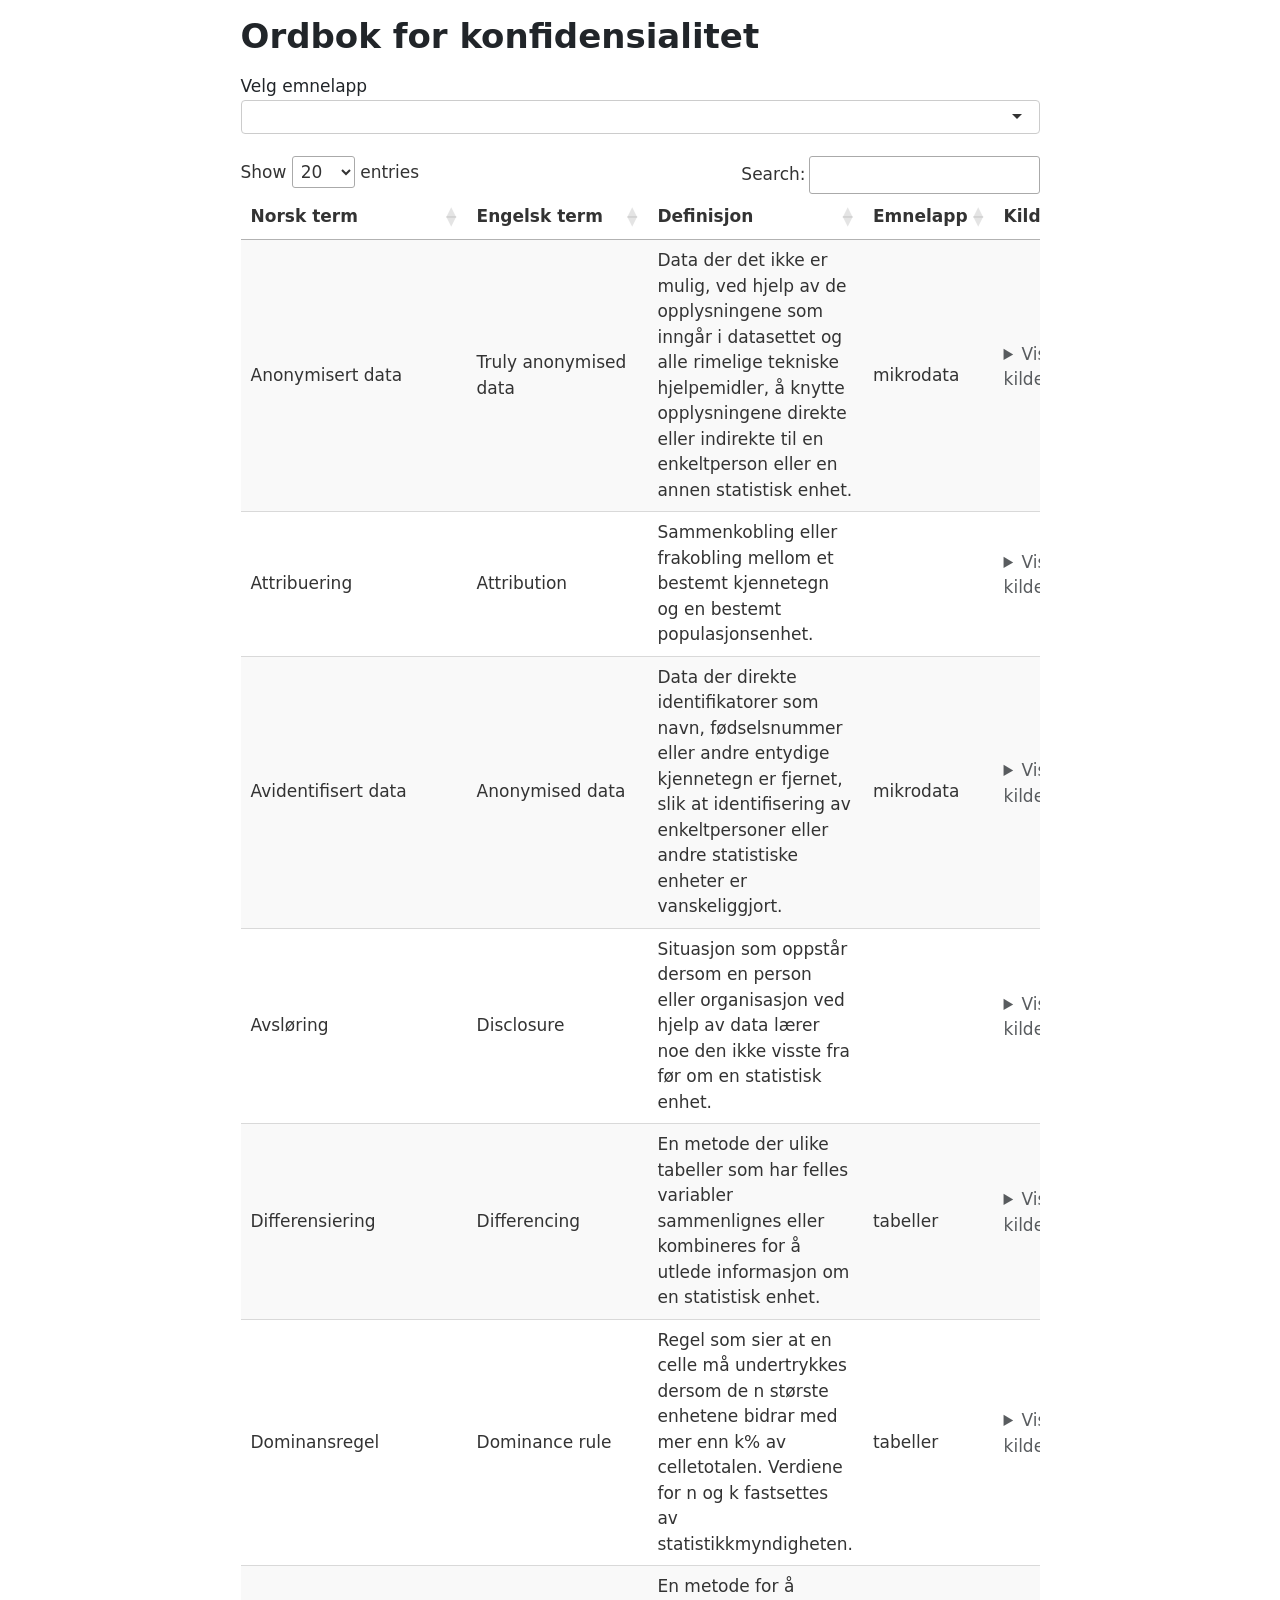
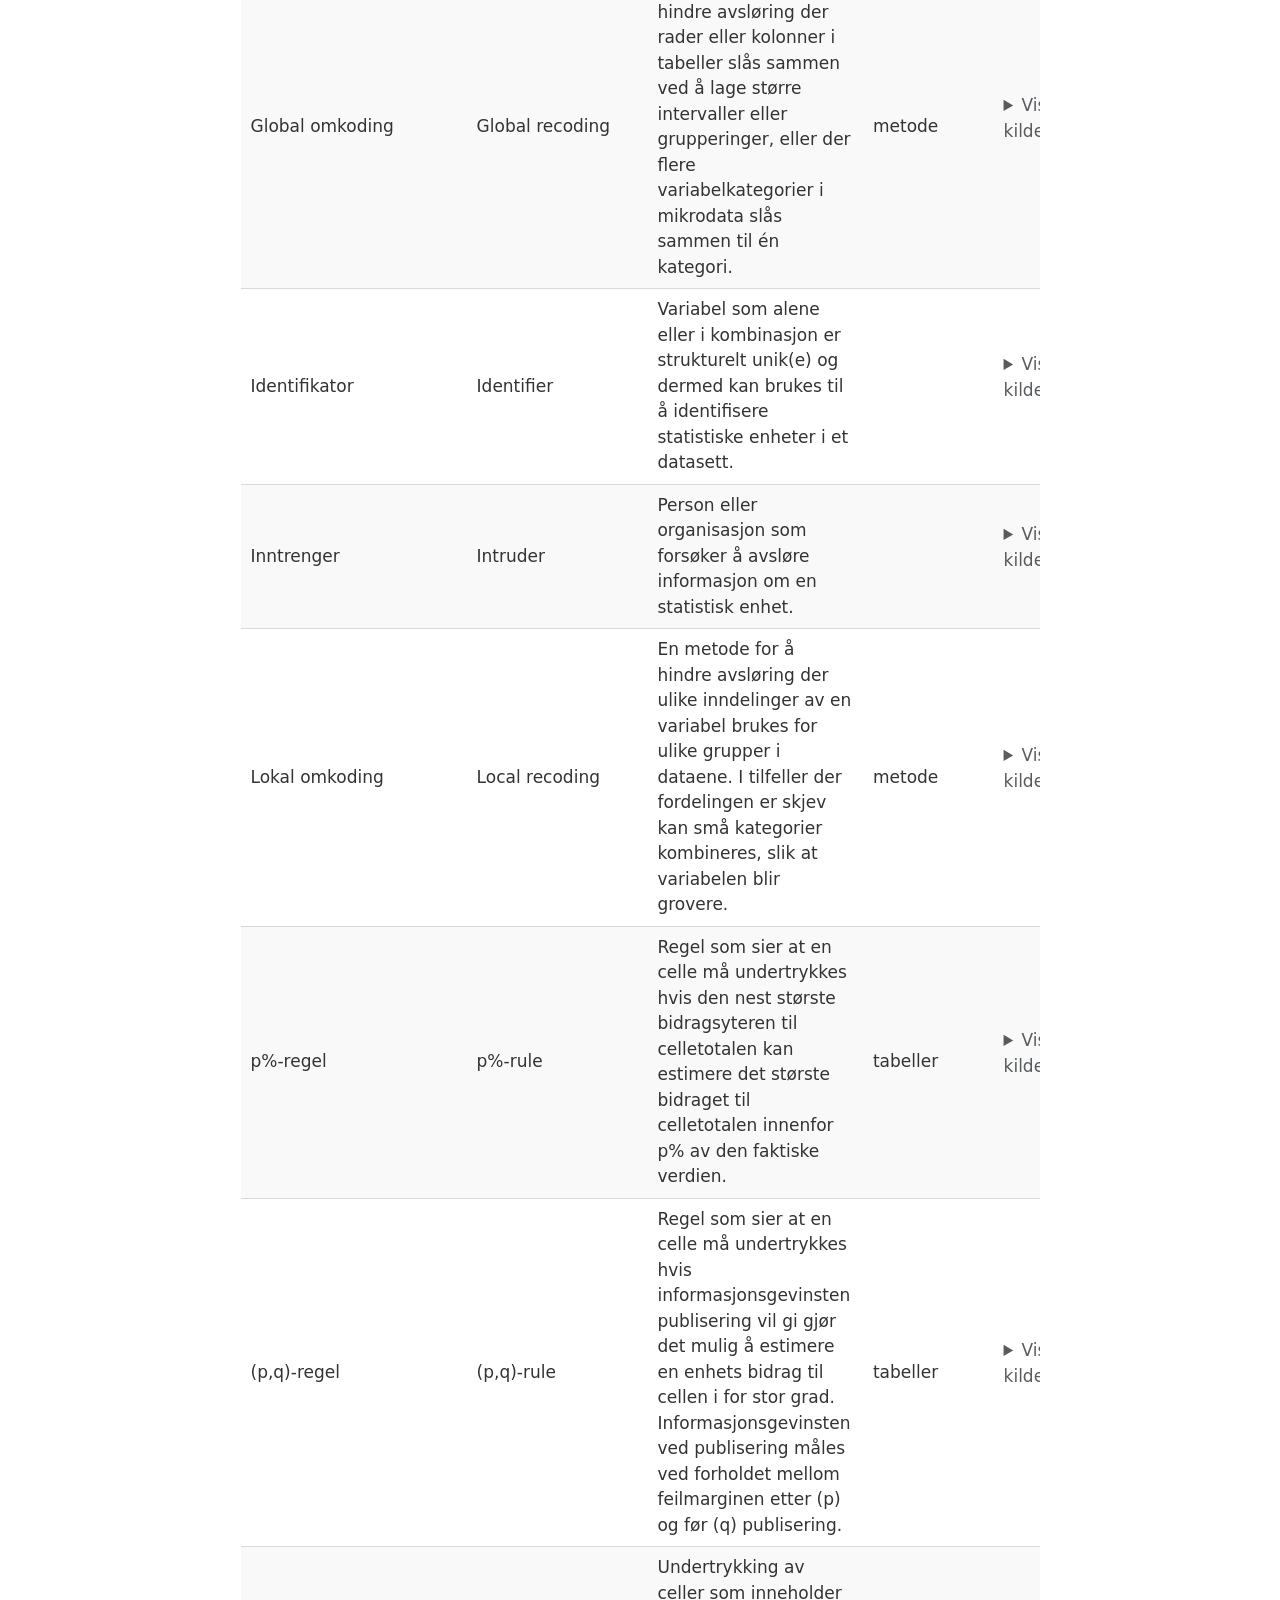
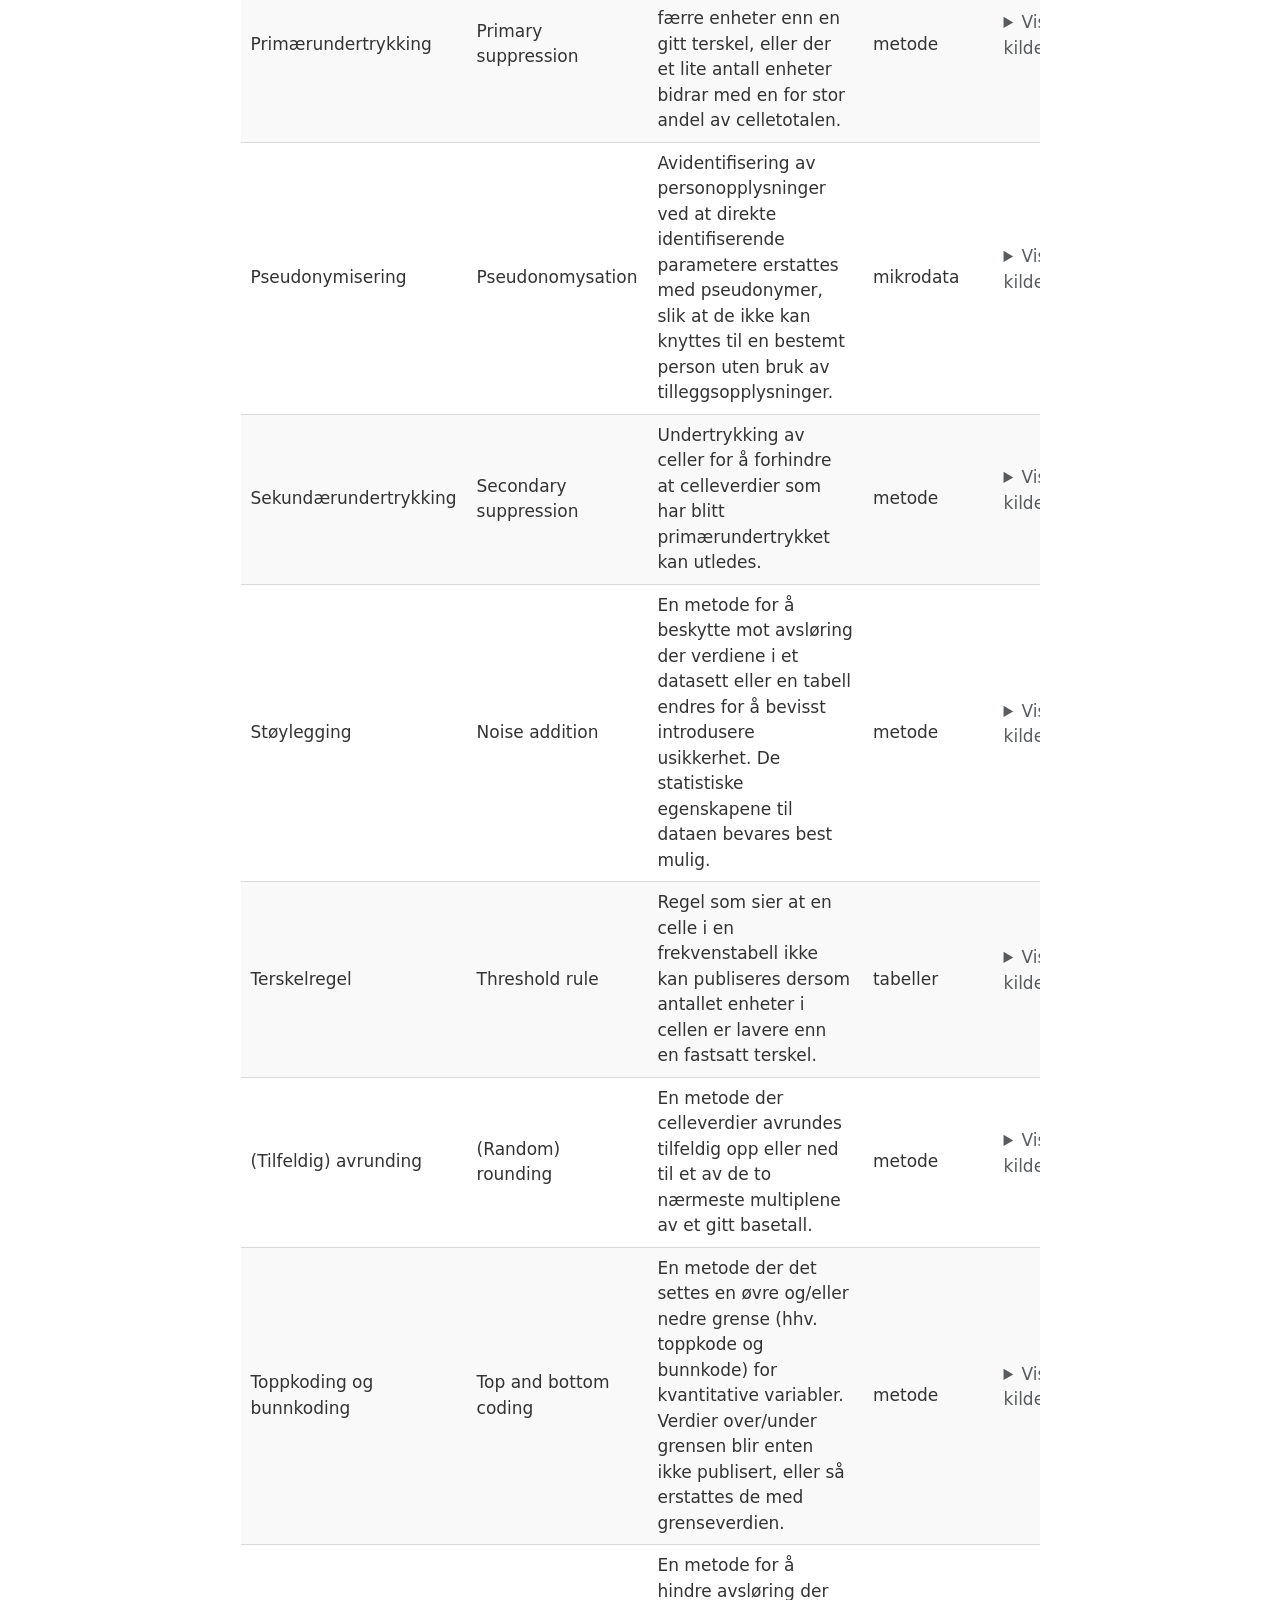
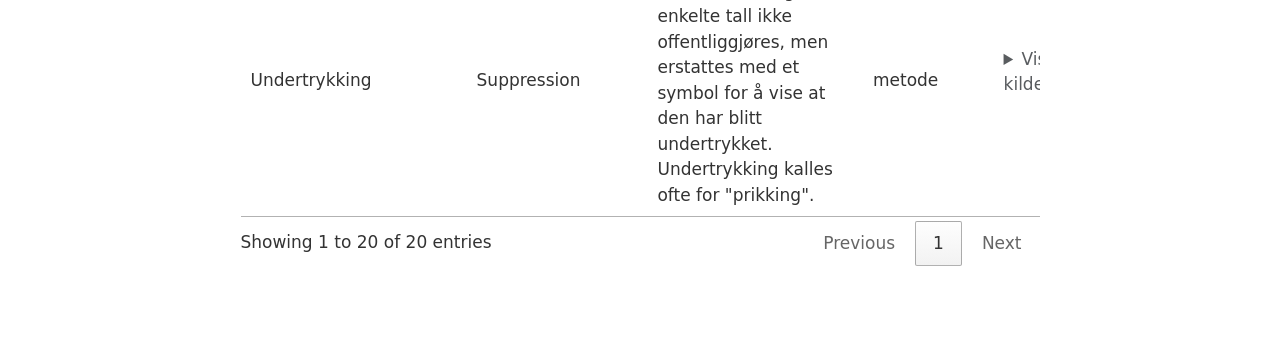
==== commit c5e854dd: "re-added index.html" ====
--- a/index.html
+++ b/index.html
@@ -39,7 +39,7 @@
 <link href="index_files/libs/quarto-html/quarto-syntax-highlighting-64a204ab8560d761af7679ceaba22944.css" rel="stylesheet" id="quarto-text-highlighting-styles">
 <script src="index_files/libs/bootstrap/bootstrap.min.js"></script>
 <link href="index_files/libs/bootstrap/bootstrap-icons.css" rel="stylesheet">
-<link href="index_files/libs/bootstrap/bootstrap-0c924cbcdc2b8ad01b95af5d29eb6285.min.css" rel="stylesheet" append-hash="true" id="quarto-bootstrap" data-mode="light">
+<link href="index_files/libs/bootstrap/bootstrap-2c039ba5e14a2c3dc23e4d974eac6463.min.css" rel="stylesheet" append-hash="true" id="quarto-bootstrap" data-mode="light">
 <script src="index_files/libs/jquery-3.6.0/jquery-3.6.0.min.js"></script>
 <link href="index_files/libs/selectize-0.12.4/css/selectize.bootstrap3.css" rel="stylesheet">
 <script src="index_files/libs/selectize-0.12.4/js/selectize.min.js"></script>
@@ -98,9 +98,9 @@
     "label": ["metode", "mikrodata", "tabeller"]
   },
   "map": {
-    "metode": ["8", "10", "14", "16", "17", "18"],
-    "mikrodata": ["2", "4", "13"],
-    "tabeller": ["6", "7", "11", "12", "15"]
+    "metode": ["7", "10", "13", "15", "16", "18", "19", "20"],
+    "mikrodata": ["1", "3", "14"],
+    "tabeller": ["5", "6", "11", "12", "17"]
   },
   "group": ["ordbok"]
 }</script>
@@ -108,8 +108,8 @@
 </div>
 </div>
 <div class="cell-output-display">
-<div id="htmlwidget-a06c152b720c803a937a" style="width:100%;height:auto;" class="datatables html-widget"></div>
-<script type="application/json" data-for="htmlwidget-a06c152b720c803a937a">{"x":{"crosstalkOptions":{"key":["1","2","3","4","5","6","7","8","9","10","11","12","13","14","15","16","17","18"],"group":"ordbok"},"filter":"none","vertical":false,"data":[["Angriper","Anonymisert data","Attribuering","Avidentifisert datasett","Avsløring","Differensiering","Dominansregel","Global omkoding","Identifikator","Lokal omkoding","p%-regel","(p,q)-regel","Pseudonymisering","Støylegging","Terskelregel","(Tilfeldig) avrunding","Toppkoding og bunnkoding","Undertrykking"],["Intruder","Truly anonymised data","Attribution","Anonymised data","Disclosure","Differencing","Dominance rule","Global recoding","Identifier","Local recoding","p%-rule","(p,q)-rule","Pseudonomysation","Noise addition/Perturbation based disclosure control methods","Threshold rule","(Random) rounding","Top and bottom coding","Suppression"],["Person eller organisasjon som forsøker å avsløre informasjon om en statistisk enhet.","Data der det ikke er mulig, ved hjelp av de opplysningene som inngår i datasettet og alle rimelige tekniske hjelpemidler, å knytte opplysningene direkte eller indirekte til en enkeltperson eller en annen statistisk enhet.","Sammenkobling eller frakobling mellom et bestemt kjennetegn og en bestemt populasjonsenhet.","Data der direkte identifikatorer som navn, fødselsnummer eller andre entydige kjennetegn er fjernet, slik at identifisering av enkeltpersoner eller andre statistiske enheter er vanskeliggjort.","Situasjon som oppstår dersom en person eller organisasjon ved hjelp av data oppdager eller lærer noe den ikke visste fra før om en statistisk enhet.","En metode der ulike tabeller som har felles variabler sammenlignes eller kombineres for å utlede informasjon om en statistisk enhet.","Regel som sier at en celle må undertrykkes dersom de n største enhetene bidrar med mer enn k% av celletotalen. Verdiene for n og k fastsettes av statistikkmyndigheten.","En metode for å hindre avsløring der rader eller kolonner i tabeller slås sammen ved å lage større intervaller eller grupperinger, eller der flere variabelkategorier i mikrodata slås sammen til én kategori.","Variabel som alene eller i kombinasjon er strukturelt unik og dermed kan brukes til å identifisere statistiske enheter i et datasett.","En metode for å hindre avsløring der ulike inndelinger av en variabel brukes for ulike grupper i dataene. I tilfeller der fordelingen er skjev kan små kategorier kombineres, slik at variabelen blir grovere.","Regel som sier at en celle må undertrykkes hvis den nest største bidragsyteren til celletotalen kan estimere det største bidrag til celletotalen innenfor p% av den faktiske verdien.","Regel som sier at en celle må undertrykkes hvis informasjonsgevinsten publisering vil gi gjør det mulig å estimere en enhets bidrag til cellen i for stor grad. Informasjonsgevinsten ved publisering måles ved forholdet mellom feilmarginen etter (p) og før (q) publisering.","Avidentifisering av personopplysninger ved at direkte identifiserende parametere erstattes med pseudonymer, slik at de ikke kan knyttes til en bestemt person uten bruk av tilleggsopplysninger.","En metode for å beskytte mot avsløring der verdiene i et datasett eller en tabell endres for å bevisst introdusere usikkerhet. De statistiske egenskapene til dataen bevares best mulig.","En regel som sier at en celle i en frekvenstabell ikke kan publiseres dersom antallet enheter i cellen er lavere enn en fastsatt terskel.","En metode der celleverdier avrundes tilfeldig opp eller ned til et av de to nærmeste multiplene av et gitt basetall.","En metode der det settes en øvre og/eller nedre grense (hhv. toppkode og bunnkode) for kvantitative variabler. Verdier over/under grensen blir enten ikke publisert, eller så erstattes de med grenseverdien.","Undertrykking er en metode for å hindre avsløring der enkelte celleverdier ikke publiseres. Primærundertrykking innebærer at celler med færre enheter enn en gitt terskel, eller der et lite antall enheter bidrar med en for stor andel av celletotalen, ikke publiseres. For å hindre at de undertrykte verdiene kan utledes, må ofte også andre celler undertrykkes. Dette kalles sekundærundertrykking."],[null,"mikrodata",null,"mikrodata",null,"tabeller","tabeller","metode",null,"metode","tabeller","tabeller","mikrodata","metode","tabeller","metode","metode","metode"],[null,"mikrodata",null,"mikrodata",null,"tabeller","tabeller","metode",null,"metode","tabeller","tabeller","mikrodata","metode","tabeller","metode","metode","metode"],["<details><summary>Vis kilder<\/summary><div style='margin-top:0.5em;'>Hundepool et al, s. 213, Heldal (Ordliste)<\/div><\/details>","<details><summary>Vis kilder<\/summary><div style='margin-top:0.5em;'>Heldal (Ordliste)<br>https://www.oslo-universitetssykehus.no/personvern/hva-er-forskjellen-pa-avidentifisert-og-anonymt<\/div><\/details>","<details><summary>Vis kilder<\/summary><div style='margin-top:0.5em;'>Hundepool et al, s. 212<\/div><\/details>","<details><summary>Vis kilder<\/summary><div style='margin-top:0.5em;'>Heldal (Ordliste)<br>https://www.oslo-universitetssykehus.no/personvern/hva-er-forskjellen-pa-avidentifisert-og-anonymt<\/div><\/details>","<details><summary>Vis kilder<\/summary><div style='margin-top:0.5em;'>Hundepool et al, s. 214<br>Heldal (Ordliste)<\/div><\/details>","<details><summary>Vis kilder<\/summary><div style='margin-top:0.5em;'>Heldal (Ordliste)<\/div><\/details>","<details><summary>Vis kilder<\/summary><div style='margin-top:0.5em;'>Hundepool et al, s. 215<br>Heldal (Ordliste)<\/div><\/details>","<details><summary>Vis kilder<\/summary><div style='margin-top:0.5em;'>Hundepool et al, s. 216<br>Heldal (Ordliste)<\/div><\/details>","<details><summary>Vis kilder<\/summary><div style='margin-top:0.5em;'>Hundepool et al, s. 215<br>Heldal (Ordliste)<\/div><\/details>","<details><summary>Vis kilder<\/summary><div style='margin-top:0.5em;'>Hundepool et al, s. 218<br>Heldal (Ordliste)<\/div><\/details>","<details><summary>Vis kilder<\/summary><div style='margin-top:0.5em;'>Hundepool et al, s. 220<br>Heldal (Ordliste)<\/div><\/details>","<details><summary>Vis kilder<\/summary><div style='margin-top:0.5em;'>Hundepool et al, s. 220<\/div><\/details>","<details><summary>Vis kilder<\/summary><div style='margin-top:0.5em;'>https://www.ssb.no/teknologi-og-innovasjon/metoder-og-dokumentasjon/datatilstander-ssb<\/div><\/details>","<details><summary>Vis kilder<\/summary><div style='margin-top:0.5em;'>Hundepool et al, s. 219<br>Heldal (Ordliste)<\/div><\/details>","<details><summary>Vis kilder<\/summary><div style='margin-top:0.5em;'>Hundepool et al, s. 226<br>Heldal (Ordliste)<\/div><\/details>","<details><summary>Vis kilder<\/summary><div style='margin-top:0.5em;'>Hundepool et al, s. 213<br>Heldal (Ordliste)<\/div><\/details>","<details><summary>Vis kilder<\/summary><div style='margin-top:0.5em;'>Hundepool et al, s. 226<br>Heldal (Ordliste)<\/div><\/details>","<details><summary>Vis kilder<\/summary><div style='margin-top:0.5em;'>Hundepool et al, s. 220 & 223<br>Heldal (Ordliste)<\/div><\/details>"],["angriper","anonymisert data","attribuering","avidentifisert datasett","avsløring","differensiering","dominansregel","global omkoding","identifikator","lokal omkoding","p%-regel","p,q-regel","pseudonymisering","støylegging","terskelregel","tilfeldig avrunding","toppkoding og bunnkoding","undertrykking"]],"container":"<table class=\"display\">\n  <thead>\n    <tr>\n      <th>Norsk term<\/th>\n      <th>Engelsk term<\/th>\n      <th>Definisjon<\/th>\n      <th>Emnelapp<\/th>\n      <th>Emnelapp_filter<\/th>\n      <th>Kilde<\/th>\n      <th>sortering<\/th>\n    <\/tr>\n  <\/thead>\n<\/table>","options":{"pageLength":20,"autoWidth":false,"columnDefs":[{"targets":1,"width":"150px"},{"targets":4,"visible":false},{"targets":5,"width":"300px"},{"targets":6,"visible":false},{"name":"Norsk term","targets":0},{"name":"Engelsk term","targets":1},{"name":"Definisjon","targets":2},{"name":"Emnelapp","targets":3},{"name":"Emnelapp_filter","targets":4},{"name":"Kilde","targets":5},{"name":"sortering","targets":6}],"order":[],"orderClasses":false,"lengthMenu":[10,20,25,50,100]},"selection":{"mode":"none","selected":null,"target":"row","selectable":null}},"evals":[],"jsHooks":[]}</script>
+<div id="htmlwidget-b47d18f660e740b2d2e8" style="width:100%;height:auto;" class="datatables html-widget"></div>
+<script type="application/json" data-for="htmlwidget-b47d18f660e740b2d2e8">{"x":{"crosstalkOptions":{"key":["1","2","3","4","5","6","7","8","9","10","11","12","13","14","15","16","17","18","19","20"],"group":"ordbok"},"filter":"none","vertical":false,"data":[["Anonymisert data","Attribuering","Avidentifisert data","Avsløring","Differensiering","Dominansregel","Global omkoding","Identifikator","Inntrenger","Lokal omkoding","p%-regel","(p,q)-regel","Primærundertrykking","Pseudonymisering","Sekundærundertrykking","Støylegging","Terskelregel","(Tilfeldig) avrunding","Toppkoding og bunnkoding","Undertrykking"],["Truly anonymised data","Attribution","Anonymised data","Disclosure","Differencing","Dominance rule","Global recoding","Identifier","Intruder","Local recoding","p%-rule","(p,q)-rule","Primary suppression","Pseudonomysation","Secondary suppression","Noise addition","Threshold rule","(Random) rounding","Top and bottom coding","Suppression"],["Data der det ikke er mulig, ved hjelp av de opplysningene som inngår i datasettet og alle rimelige tekniske hjelpemidler, å knytte opplysningene direkte eller indirekte til en enkeltperson eller en annen statistisk enhet.","Sammenkobling eller frakobling mellom et bestemt kjennetegn og en bestemt populasjonsenhet.","Data der direkte identifikatorer som navn, fødselsnummer eller andre entydige kjennetegn er fjernet, slik at identifisering av enkeltpersoner eller andre statistiske enheter er vanskeliggjort.","Situasjon som oppstår dersom en person eller organisasjon ved hjelp av data lærer noe den ikke visste fra før om en statistisk enhet.","En metode der ulike tabeller som har felles variabler sammenlignes eller kombineres for å utlede informasjon om en statistisk enhet.","Regel som sier at en celle må undertrykkes dersom de n største enhetene bidrar med mer enn k% av celletotalen. Verdiene for n og k fastsettes av statistikkmyndigheten.","En metode for å hindre avsløring der rader eller kolonner i tabeller slås sammen ved å lage større intervaller eller grupperinger, eller der flere variabelkategorier i mikrodata slås sammen til én kategori.","Variabel som alene eller i kombinasjon er strukturelt unik(e) og dermed kan brukes til å identifisere statistiske enheter i et datasett.","Person eller organisasjon som forsøker å avsløre informasjon om en statistisk enhet.","En metode for å hindre avsløring der ulike inndelinger av en variabel brukes for ulike grupper i dataene. I tilfeller der fordelingen er skjev kan små kategorier kombineres, slik at variabelen blir grovere.","Regel som sier at en celle må undertrykkes hvis den nest største bidragsyteren til celletotalen kan estimere det største bidraget til celletotalen innenfor p% av den faktiske verdien.","Regel som sier at en celle må undertrykkes hvis informasjonsgevinsten publisering vil gi gjør det mulig å estimere en enhets bidrag til cellen i for stor grad. Informasjonsgevinsten ved publisering måles ved forholdet mellom feilmarginen etter (p) og før (q) publisering.","Undertrykking av celler som inneholder færre enheter enn en gitt terskel, eller der et lite antall enheter bidrar med en for stor andel av celletotalen.","Avidentifisering av personopplysninger ved at direkte identifiserende parametere erstattes med pseudonymer, slik at de ikke kan knyttes til en bestemt person uten bruk av tilleggsopplysninger.","Undertrykking av celler for å forhindre at celleverdier som har blitt primærundertrykket kan utledes.","En metode for å beskytte mot avsløring der verdiene i et datasett eller en tabell endres for å bevisst introdusere usikkerhet. De statistiske egenskapene til dataen bevares best mulig.","Regel som sier at en celle i en frekvenstabell ikke kan publiseres dersom antallet enheter i cellen er lavere enn en fastsatt terskel.","En metode der celleverdier avrundes tilfeldig opp eller ned til et av de to nærmeste multiplene av et gitt basetall.","En metode der det settes en øvre og/eller nedre grense (hhv. toppkode og bunnkode) for kvantitative variabler. Verdier over/under grensen blir enten ikke publisert, eller så erstattes de med grenseverdien.","En metode for å hindre avsløring der enkelte tall ikke offentliggjøres, men erstattes med et symbol for å vise at den har blitt undertrykket. Undertrykking kalles ofte for \"prikking\"."],["mikrodata",null,"mikrodata",null,"tabeller","tabeller","metode",null,null,"metode","tabeller","tabeller","metode","mikrodata","metode","metode","tabeller","metode","metode","metode"],["mikrodata",null,"mikrodata",null,"tabeller","tabeller","metode",null,null,"metode","tabeller","tabeller","metode","mikrodata","metode","metode","tabeller","metode","metode","metode"],["<details><summary>Vis kilder<\/summary><div style='margin-top:0.5em;'>Heldal (Ordliste)<br>https://www.oslo-universitetssykehus.no/personvern/hva-er-forskjellen-pa-avidentifisert-og-anonymt<\/div><\/details>","<details><summary>Vis kilder<\/summary><div style='margin-top:0.5em;'>Hundepool et al, s. 212<\/div><\/details>","<details><summary>Vis kilder<\/summary><div style='margin-top:0.5em;'>Heldal (Ordliste)<br>https://www.oslo-universitetssykehus.no/personvern/hva-er-forskjellen-pa-avidentifisert-og-anonymt<\/div><\/details>","<details><summary>Vis kilder<\/summary><div style='margin-top:0.5em;'>Hundepool et al, s. 214<br>Heldal (Ordliste)<\/div><\/details>","<details><summary>Vis kilder<\/summary><div style='margin-top:0.5em;'>Heldal (Ordliste)<\/div><\/details>","<details><summary>Vis kilder<\/summary><div style='margin-top:0.5em;'>Hundepool et al, s. 215<br>Heldal (Ordliste)<\/div><\/details>","<details><summary>Vis kilder<\/summary><div style='margin-top:0.5em;'>Hundepool et al, s. 216<br>Heldal (Ordliste)<\/div><\/details>","<details><summary>Vis kilder<\/summary><div style='margin-top:0.5em;'>Hundepool et al, s. 215<br>Heldal (Ordliste)<\/div><\/details>","<details><summary>Vis kilder<\/summary><div style='margin-top:0.5em;'>Hundepool et al, s. 213<br>Heldal (Ordliste)<\/div><\/details>","<details><summary>Vis kilder<\/summary><div style='margin-top:0.5em;'>Hundepool et al, s. 218<br>Heldal (Ordliste)<\/div><\/details>","<details><summary>Vis kilder<\/summary><div style='margin-top:0.5em;'>Hundepool et al, s. 220<br>Heldal (Ordliste)<\/div><\/details>","<details><summary>Vis kilder<\/summary><div style='margin-top:0.5em;'>Hundepool et al, s. 220<\/div><\/details>","<details><summary>Vis kilder<\/summary><div style='margin-top:0.5em;'>Hundepool et al, s. 220 & 223<br>Heldal (Ordliste)<\/div><\/details>","<details><summary>Vis kilder<\/summary><div style='margin-top:0.5em;'>https://www.ssb.no/teknologi-og-innovasjon/metoder-og-dokumentasjon/datatilstander-ssb<\/div><\/details>","<details><summary>Vis kilder<\/summary><div style='margin-top:0.5em;'>Hundepool et al, s. 220 & 223<br>Heldal (Ordliste)<\/div><\/details>","<details><summary>Vis kilder<\/summary><div style='margin-top:0.5em;'>Hundepool et al, s. 219<br>Heldal (Ordliste)<\/div><\/details>","<details><summary>Vis kilder<\/summary><div style='margin-top:0.5em;'>Hundepool et al, s. 226<br>Heldal (Ordliste)<\/div><\/details>","<details><summary>Vis kilder<\/summary><div style='margin-top:0.5em;'>Hundepool et al, s. 213<br>Heldal (Ordliste)<\/div><\/details>","<details><summary>Vis kilder<\/summary><div style='margin-top:0.5em;'>Hundepool et al, s. 226<br>Heldal (Ordliste)<\/div><\/details>","<details><summary>Vis kilder<\/summary><div style='margin-top:0.5em;'>Hundepool et al, s. 220 & 223<br>Heldal (Ordliste)<\/div><\/details>"],["anonymisert data","attribuering","avidentifisert data","avsløring","differensiering","dominansregel","global omkoding","identifikator","inntrenger","lokal omkoding","p%-regel","p,q-regel","primærundertrykking","pseudonymisering","sekundærundertrykking","støylegging","terskelregel","tilfeldig avrunding","toppkoding og bunnkoding","undertrykking"]],"container":"<table class=\"display\">\n  <thead>\n    <tr>\n      <th>Norsk term<\/th>\n      <th>Engelsk term<\/th>\n      <th>Definisjon<\/th>\n      <th>Emnelapp<\/th>\n      <th>Emnelapp_filter<\/th>\n      <th>Kilder<\/th>\n      <th>sortering<\/th>\n    <\/tr>\n  <\/thead>\n<\/table>","options":{"pageLength":20,"autoWidth":false,"columnDefs":[{"targets":1,"width":"150px"},{"targets":4,"visible":false},{"targets":5,"width":"300px"},{"targets":6,"visible":false},{"name":"Norsk term","targets":0},{"name":"Engelsk term","targets":1},{"name":"Definisjon","targets":2},{"name":"Emnelapp","targets":3},{"name":"Emnelapp_filter","targets":4},{"name":"Kilder","targets":5},{"name":"sortering","targets":6}],"order":[],"orderClasses":false,"lengthMenu":[10,20,25,50,100]},"selection":{"mode":"none","selected":null,"target":"row","selectable":null}},"evals":[],"jsHooks":[]}</script>
 </div>
 </div>
 
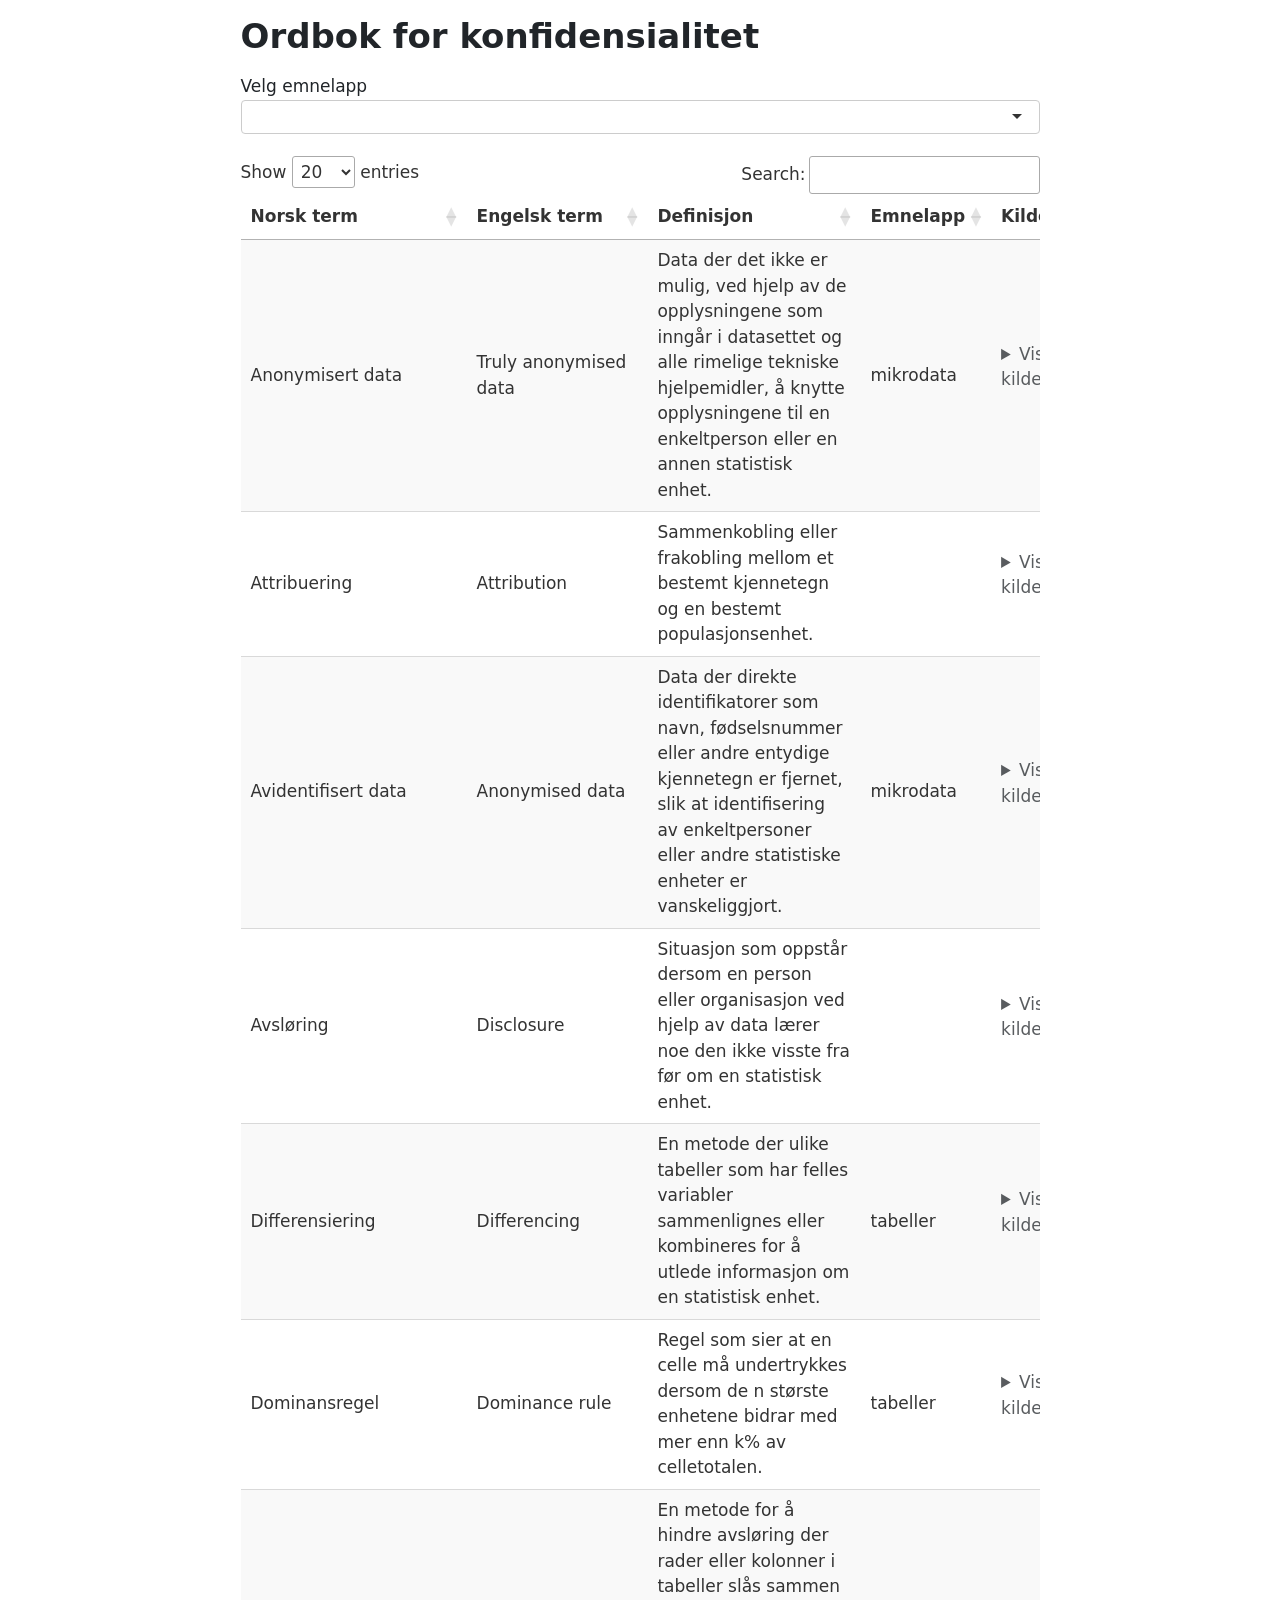
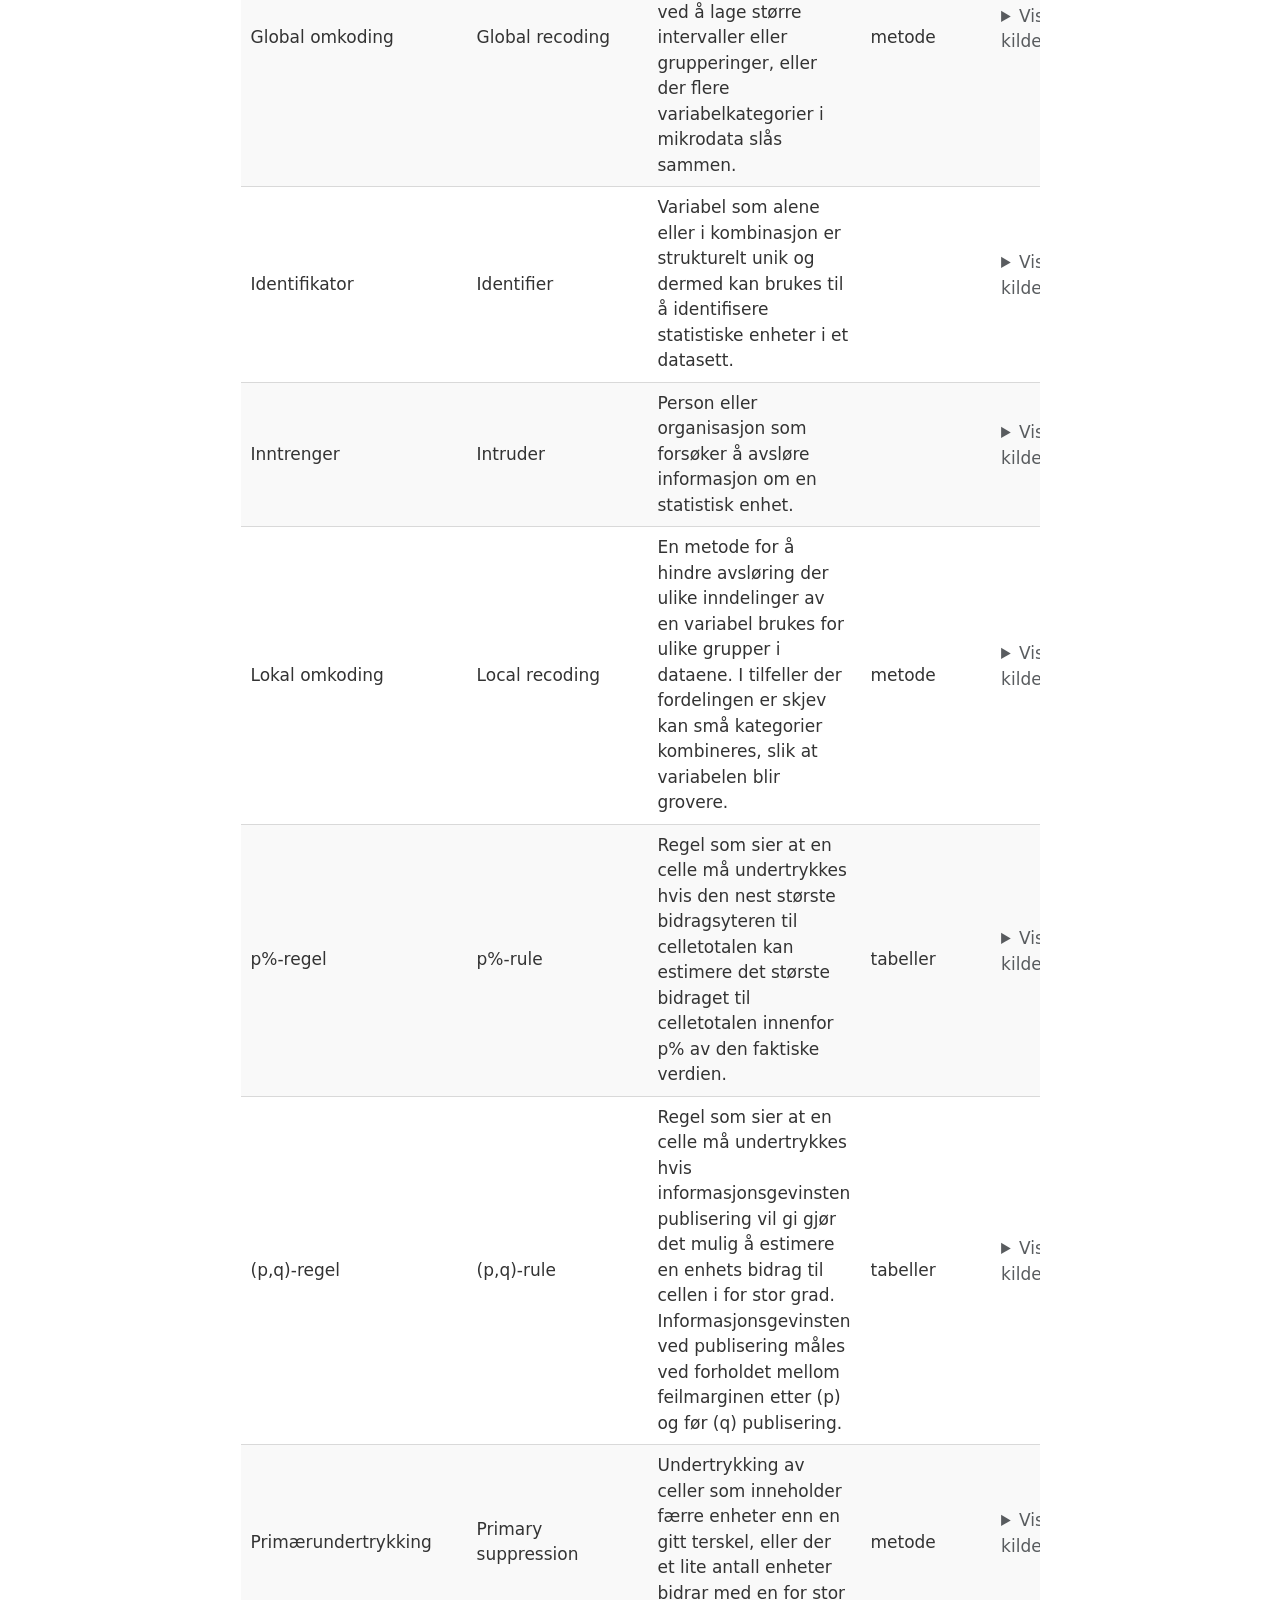
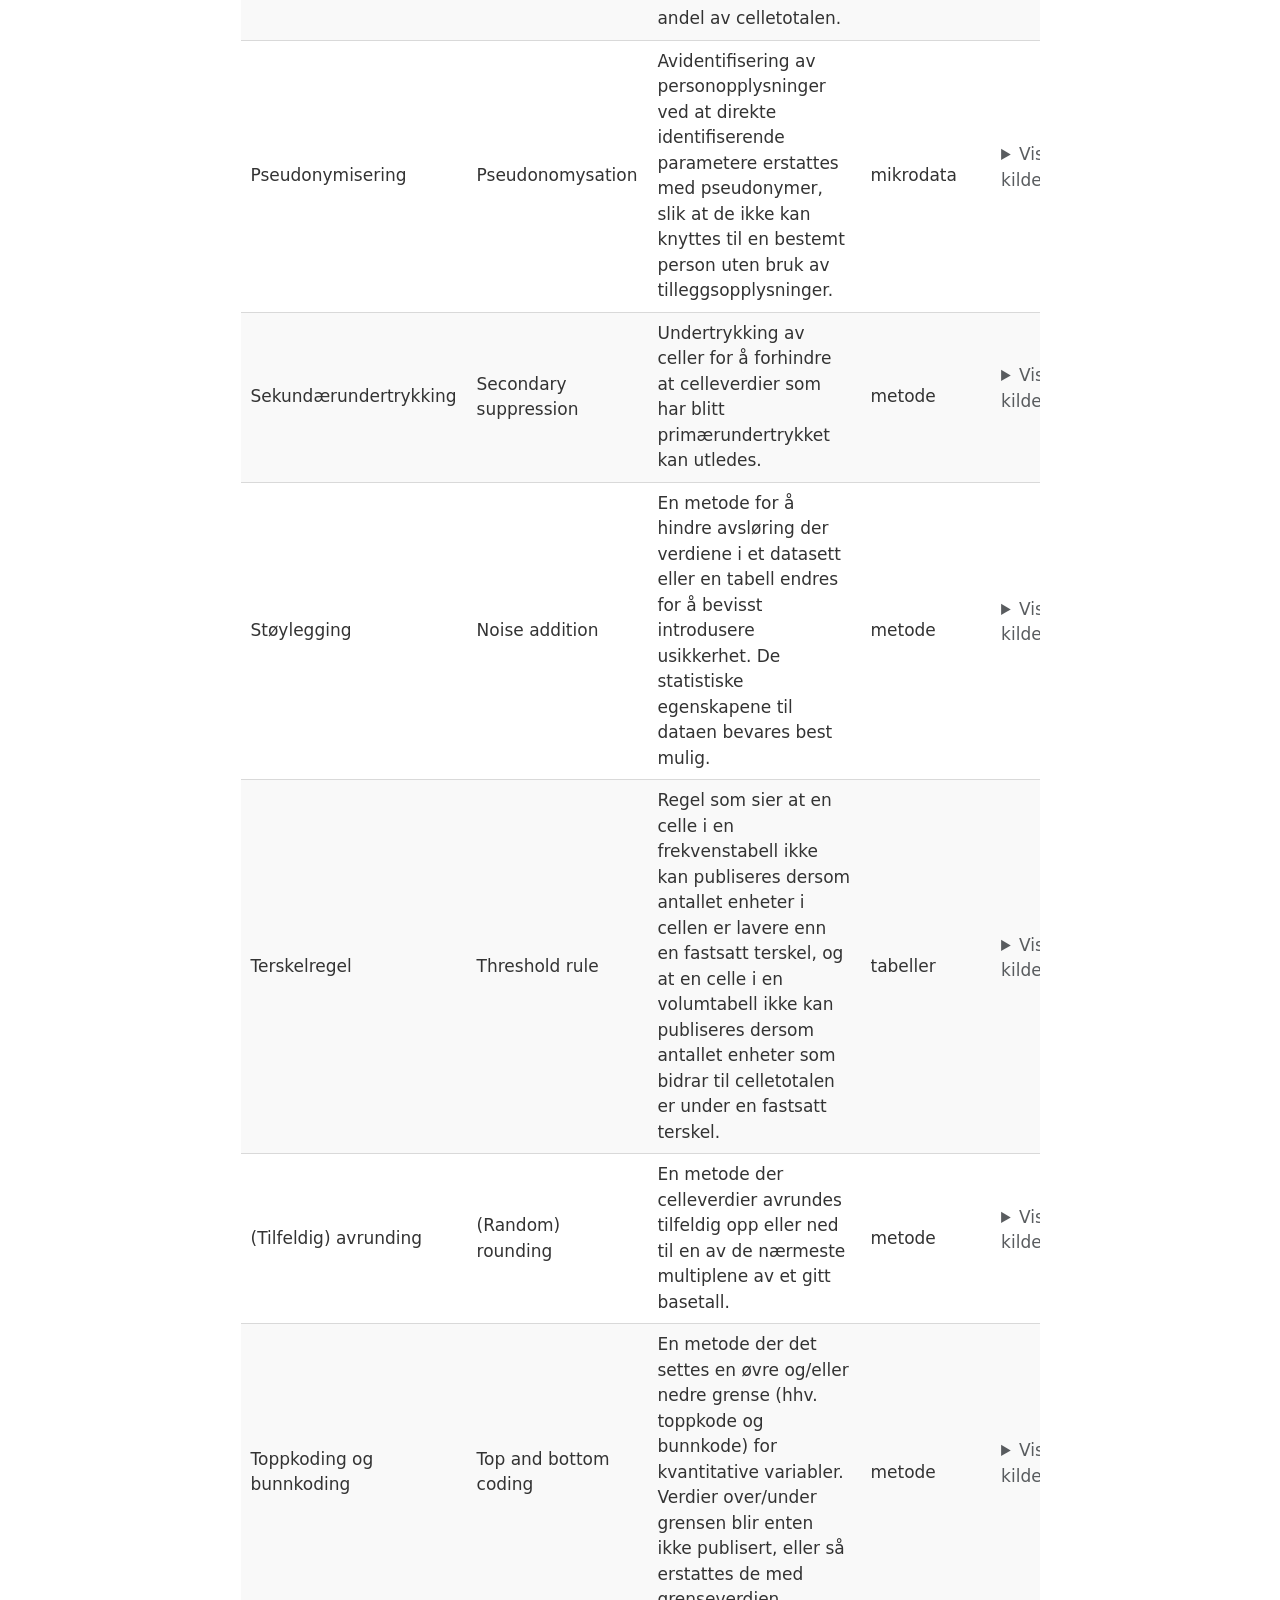
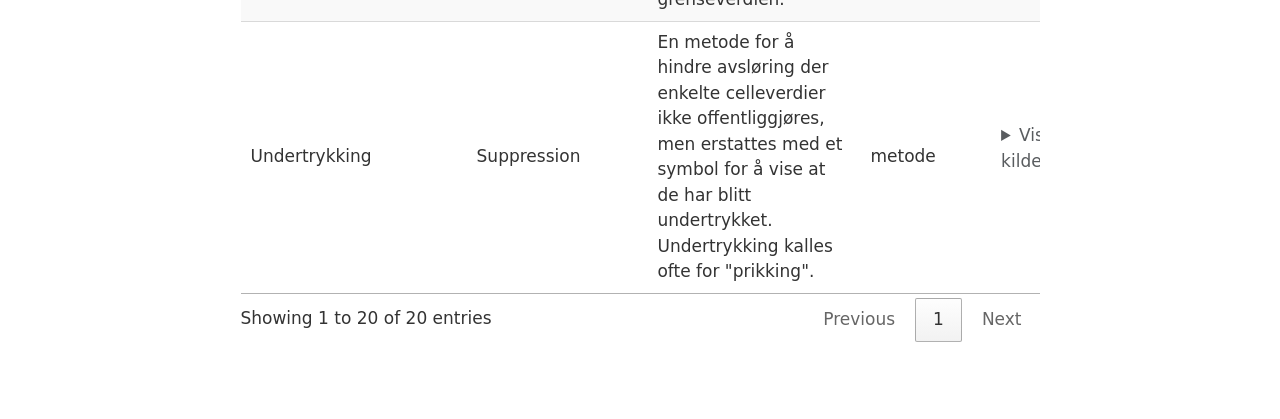
==== commit 3350563c: "updated excel file" ====
--- a/index.html
+++ b/index.html
@@ -108,8 +108,8 @@
 </div>
 </div>
 <div class="cell-output-display">
-<div id="htmlwidget-b47d18f660e740b2d2e8" style="width:100%;height:auto;" class="datatables html-widget"></div>
-<script type="application/json" data-for="htmlwidget-b47d18f660e740b2d2e8">{"x":{"crosstalkOptions":{"key":["1","2","3","4","5","6","7","8","9","10","11","12","13","14","15","16","17","18","19","20"],"group":"ordbok"},"filter":"none","vertical":false,"data":[["Anonymisert data","Attribuering","Avidentifisert data","Avsløring","Differensiering","Dominansregel","Global omkoding","Identifikator","Inntrenger","Lokal omkoding","p%-regel","(p,q)-regel","Primærundertrykking","Pseudonymisering","Sekundærundertrykking","Støylegging","Terskelregel","(Tilfeldig) avrunding","Toppkoding og bunnkoding","Undertrykking"],["Truly anonymised data","Attribution","Anonymised data","Disclosure","Differencing","Dominance rule","Global recoding","Identifier","Intruder","Local recoding","p%-rule","(p,q)-rule","Primary suppression","Pseudonomysation","Secondary suppression","Noise addition","Threshold rule","(Random) rounding","Top and bottom coding","Suppression"],["Data der det ikke er mulig, ved hjelp av de opplysningene som inngår i datasettet og alle rimelige tekniske hjelpemidler, å knytte opplysningene direkte eller indirekte til en enkeltperson eller en annen statistisk enhet.","Sammenkobling eller frakobling mellom et bestemt kjennetegn og en bestemt populasjonsenhet.","Data der direkte identifikatorer som navn, fødselsnummer eller andre entydige kjennetegn er fjernet, slik at identifisering av enkeltpersoner eller andre statistiske enheter er vanskeliggjort.","Situasjon som oppstår dersom en person eller organisasjon ved hjelp av data lærer noe den ikke visste fra før om en statistisk enhet.","En metode der ulike tabeller som har felles variabler sammenlignes eller kombineres for å utlede informasjon om en statistisk enhet.","Regel som sier at en celle må undertrykkes dersom de n største enhetene bidrar med mer enn k% av celletotalen. Verdiene for n og k fastsettes av statistikkmyndigheten.","En metode for å hindre avsløring der rader eller kolonner i tabeller slås sammen ved å lage større intervaller eller grupperinger, eller der flere variabelkategorier i mikrodata slås sammen til én kategori.","Variabel som alene eller i kombinasjon er strukturelt unik(e) og dermed kan brukes til å identifisere statistiske enheter i et datasett.","Person eller organisasjon som forsøker å avsløre informasjon om en statistisk enhet.","En metode for å hindre avsløring der ulike inndelinger av en variabel brukes for ulike grupper i dataene. I tilfeller der fordelingen er skjev kan små kategorier kombineres, slik at variabelen blir grovere.","Regel som sier at en celle må undertrykkes hvis den nest største bidragsyteren til celletotalen kan estimere det største bidraget til celletotalen innenfor p% av den faktiske verdien.","Regel som sier at en celle må undertrykkes hvis informasjonsgevinsten publisering vil gi gjør det mulig å estimere en enhets bidrag til cellen i for stor grad. Informasjonsgevinsten ved publisering måles ved forholdet mellom feilmarginen etter (p) og før (q) publisering.","Undertrykking av celler som inneholder færre enheter enn en gitt terskel, eller der et lite antall enheter bidrar med en for stor andel av celletotalen.","Avidentifisering av personopplysninger ved at direkte identifiserende parametere erstattes med pseudonymer, slik at de ikke kan knyttes til en bestemt person uten bruk av tilleggsopplysninger.","Undertrykking av celler for å forhindre at celleverdier som har blitt primærundertrykket kan utledes.","En metode for å beskytte mot avsløring der verdiene i et datasett eller en tabell endres for å bevisst introdusere usikkerhet. De statistiske egenskapene til dataen bevares best mulig.","Regel som sier at en celle i en frekvenstabell ikke kan publiseres dersom antallet enheter i cellen er lavere enn en fastsatt terskel.","En metode der celleverdier avrundes tilfeldig opp eller ned til et av de to nærmeste multiplene av et gitt basetall.","En metode der det settes en øvre og/eller nedre grense (hhv. toppkode og bunnkode) for kvantitative variabler. Verdier over/under grensen blir enten ikke publisert, eller så erstattes de med grenseverdien.","En metode for å hindre avsløring der enkelte tall ikke offentliggjøres, men erstattes med et symbol for å vise at den har blitt undertrykket. Undertrykking kalles ofte for \"prikking\"."],["mikrodata",null,"mikrodata",null,"tabeller","tabeller","metode",null,null,"metode","tabeller","tabeller","metode","mikrodata","metode","metode","tabeller","metode","metode","metode"],["mikrodata",null,"mikrodata",null,"tabeller","tabeller","metode",null,null,"metode","tabeller","tabeller","metode","mikrodata","metode","metode","tabeller","metode","metode","metode"],["<details><summary>Vis kilder<\/summary><div style='margin-top:0.5em;'>Heldal (Ordliste)<br>https://www.oslo-universitetssykehus.no/personvern/hva-er-forskjellen-pa-avidentifisert-og-anonymt<\/div><\/details>","<details><summary>Vis kilder<\/summary><div style='margin-top:0.5em;'>Hundepool et al, s. 212<\/div><\/details>","<details><summary>Vis kilder<\/summary><div style='margin-top:0.5em;'>Heldal (Ordliste)<br>https://www.oslo-universitetssykehus.no/personvern/hva-er-forskjellen-pa-avidentifisert-og-anonymt<\/div><\/details>","<details><summary>Vis kilder<\/summary><div style='margin-top:0.5em;'>Hundepool et al, s. 214<br>Heldal (Ordliste)<\/div><\/details>","<details><summary>Vis kilder<\/summary><div style='margin-top:0.5em;'>Heldal (Ordliste)<\/div><\/details>","<details><summary>Vis kilder<\/summary><div style='margin-top:0.5em;'>Hundepool et al, s. 215<br>Heldal (Ordliste)<\/div><\/details>","<details><summary>Vis kilder<\/summary><div style='margin-top:0.5em;'>Hundepool et al, s. 216<br>Heldal (Ordliste)<\/div><\/details>","<details><summary>Vis kilder<\/summary><div style='margin-top:0.5em;'>Hundepool et al, s. 215<br>Heldal (Ordliste)<\/div><\/details>","<details><summary>Vis kilder<\/summary><div style='margin-top:0.5em;'>Hundepool et al, s. 213<br>Heldal (Ordliste)<\/div><\/details>","<details><summary>Vis kilder<\/summary><div style='margin-top:0.5em;'>Hundepool et al, s. 218<br>Heldal (Ordliste)<\/div><\/details>","<details><summary>Vis kilder<\/summary><div style='margin-top:0.5em;'>Hundepool et al, s. 220<br>Heldal (Ordliste)<\/div><\/details>","<details><summary>Vis kilder<\/summary><div style='margin-top:0.5em;'>Hundepool et al, s. 220<\/div><\/details>","<details><summary>Vis kilder<\/summary><div style='margin-top:0.5em;'>Hundepool et al, s. 220 & 223<br>Heldal (Ordliste)<\/div><\/details>","<details><summary>Vis kilder<\/summary><div style='margin-top:0.5em;'>https://www.ssb.no/teknologi-og-innovasjon/metoder-og-dokumentasjon/datatilstander-ssb<\/div><\/details>","<details><summary>Vis kilder<\/summary><div style='margin-top:0.5em;'>Hundepool et al, s. 220 & 223<br>Heldal (Ordliste)<\/div><\/details>","<details><summary>Vis kilder<\/summary><div style='margin-top:0.5em;'>Hundepool et al, s. 219<br>Heldal (Ordliste)<\/div><\/details>","<details><summary>Vis kilder<\/summary><div style='margin-top:0.5em;'>Hundepool et al, s. 226<br>Heldal (Ordliste)<\/div><\/details>","<details><summary>Vis kilder<\/summary><div style='margin-top:0.5em;'>Hundepool et al, s. 213<br>Heldal (Ordliste)<\/div><\/details>","<details><summary>Vis kilder<\/summary><div style='margin-top:0.5em;'>Hundepool et al, s. 226<br>Heldal (Ordliste)<\/div><\/details>","<details><summary>Vis kilder<\/summary><div style='margin-top:0.5em;'>Hundepool et al, s. 220 & 223<br>Heldal (Ordliste)<\/div><\/details>"],["anonymisert data","attribuering","avidentifisert data","avsløring","differensiering","dominansregel","global omkoding","identifikator","inntrenger","lokal omkoding","p%-regel","p,q-regel","primærundertrykking","pseudonymisering","sekundærundertrykking","støylegging","terskelregel","tilfeldig avrunding","toppkoding og bunnkoding","undertrykking"]],"container":"<table class=\"display\">\n  <thead>\n    <tr>\n      <th>Norsk term<\/th>\n      <th>Engelsk term<\/th>\n      <th>Definisjon<\/th>\n      <th>Emnelapp<\/th>\n      <th>Emnelapp_filter<\/th>\n      <th>Kilder<\/th>\n      <th>sortering<\/th>\n    <\/tr>\n  <\/thead>\n<\/table>","options":{"pageLength":20,"autoWidth":false,"columnDefs":[{"targets":1,"width":"150px"},{"targets":4,"visible":false},{"targets":5,"width":"300px"},{"targets":6,"visible":false},{"name":"Norsk term","targets":0},{"name":"Engelsk term","targets":1},{"name":"Definisjon","targets":2},{"name":"Emnelapp","targets":3},{"name":"Emnelapp_filter","targets":4},{"name":"Kilder","targets":5},{"name":"sortering","targets":6}],"order":[],"orderClasses":false,"lengthMenu":[10,20,25,50,100]},"selection":{"mode":"none","selected":null,"target":"row","selectable":null}},"evals":[],"jsHooks":[]}</script>
+<div id="htmlwidget-4783eb0b02aa1a746a29" style="width:100%;height:auto;" class="datatables html-widget"></div>
+<script type="application/json" data-for="htmlwidget-4783eb0b02aa1a746a29">{"x":{"crosstalkOptions":{"key":["1","2","3","4","5","6","7","8","9","10","11","12","13","14","15","16","17","18","19","20"],"group":"ordbok"},"filter":"none","vertical":false,"data":[["Anonymisert data","Attribuering","Avidentifisert data","Avsløring","Differensiering","Dominansregel","Global omkoding","Identifikator","Inntrenger","Lokal omkoding","p%-regel","(p,q)-regel","Primærundertrykking","Pseudonymisering","Sekundærundertrykking","Støylegging","Terskelregel","(Tilfeldig) avrunding","Toppkoding og bunnkoding","Undertrykking"],["Truly anonymised data","Attribution","Anonymised data","Disclosure","Differencing","Dominance rule","Global recoding","Identifier","Intruder","Local recoding","p%-rule","(p,q)-rule","Primary suppression","Pseudonomysation","Secondary suppression","Noise addition","Threshold rule","(Random) rounding","Top and bottom coding","Suppression"],["Data der det ikke er mulig, ved hjelp av de opplysningene som inngår i datasettet og alle rimelige tekniske hjelpemidler, å knytte opplysningene til en enkeltperson eller en annen statistisk enhet.","Sammenkobling eller frakobling mellom et bestemt kjennetegn og en bestemt populasjonsenhet.","Data der direkte identifikatorer som navn, fødselsnummer eller andre entydige kjennetegn er fjernet, slik at identifisering av enkeltpersoner eller andre statistiske enheter er vanskeliggjort.","Situasjon som oppstår dersom en person eller organisasjon ved hjelp av data lærer noe den ikke visste fra før om en statistisk enhet.","En metode der ulike tabeller som har felles variabler sammenlignes eller kombineres for å utlede informasjon om en statistisk enhet.","Regel som sier at en celle må undertrykkes dersom de n største enhetene bidrar med mer enn k% av celletotalen.","En metode for å hindre avsløring der rader eller kolonner i tabeller slås sammen ved å lage større intervaller eller grupperinger, eller der flere variabelkategorier i mikrodata slås sammen.","Variabel som alene eller i kombinasjon er strukturelt unik og dermed kan brukes til å identifisere statistiske enheter i et datasett.","Person eller organisasjon som forsøker å avsløre informasjon om en statistisk enhet.","En metode for å hindre avsløring der ulike inndelinger av en variabel brukes for ulike grupper i dataene. I tilfeller der fordelingen er skjev kan små kategorier kombineres, slik at variabelen blir grovere.","Regel som sier at en celle må undertrykkes hvis den nest største bidragsyteren til celletotalen kan estimere det største bidraget til celletotalen innenfor p% av den faktiske verdien.","Regel som sier at en celle må undertrykkes hvis informasjonsgevinsten publisering vil gi gjør det mulig å estimere en enhets bidrag til cellen i for stor grad. Informasjonsgevinsten ved publisering måles ved forholdet mellom feilmarginen etter (p) og før (q) publisering.","Undertrykking av celler som inneholder færre enheter enn en gitt terskel, eller der et lite antall enheter bidrar med en for stor andel av celletotalen.","Avidentifisering av personopplysninger ved at direkte identifiserende parametere erstattes med pseudonymer, slik at de ikke kan knyttes til en bestemt person uten bruk av tilleggsopplysninger.","Undertrykking av celler for å forhindre at celleverdier som har blitt primærundertrykket kan utledes.","En metode for å hindre avsløring der verdiene i et datasett eller en tabell endres for å bevisst introdusere usikkerhet. De statistiske egenskapene til dataen bevares best mulig.","Regel som sier at en celle i en frekvenstabell ikke kan publiseres dersom antallet enheter i cellen er lavere enn en fastsatt terskel, og at en celle i en volumtabell ikke kan publiseres dersom antallet enheter som bidrar til celletotalen er under en fastsatt terskel.","En metode der celleverdier avrundes tilfeldig opp eller ned til en av de nærmeste multiplene av et gitt basetall.","En metode der det settes en øvre og/eller nedre grense (hhv. toppkode og bunnkode) for kvantitative variabler. Verdier over/under grensen blir enten ikke publisert, eller så erstattes de med grenseverdien.","En metode for å hindre avsløring der enkelte celleverdier ikke offentliggjøres, men erstattes med et symbol for å vise at de har blitt undertrykket. Undertrykking kalles ofte for \"prikking\"."],["mikrodata",null,"mikrodata",null,"tabeller","tabeller","metode",null,null,"metode","tabeller","tabeller","metode","mikrodata","metode","metode","tabeller","metode","metode","metode"],["mikrodata",null,"mikrodata",null,"tabeller","tabeller","metode",null,null,"metode","tabeller","tabeller","metode","mikrodata","metode","metode","tabeller","metode","metode","metode"],["<details><summary>Vis kilder<\/summary><div style='margin-top:0.5em;'>Heldal (Ordliste)<br>https://www.oslo-universitetssykehus.no/personvern/hva-er-forskjellen-pa-avidentifisert-og-anonymt<\/div><\/details>","<details><summary>Vis kilder<\/summary><div style='margin-top:0.5em;'>Hundepool et al, s. 212<\/div><\/details>","<details><summary>Vis kilder<\/summary><div style='margin-top:0.5em;'>Heldal (Ordliste)<br>https://www.oslo-universitetssykehus.no/personvern/hva-er-forskjellen-pa-avidentifisert-og-anonymt<\/div><\/details>","<details><summary>Vis kilder<\/summary><div style='margin-top:0.5em;'>Hundepool et al, s. 214<br>Heldal (Ordliste)<\/div><\/details>","<details><summary>Vis kilder<\/summary><div style='margin-top:0.5em;'>Heldal (Ordliste)<\/div><\/details>","<details><summary>Vis kilder<\/summary><div style='margin-top:0.5em;'>Hundepool et al, s. 215<br>Heldal (Ordliste)<\/div><\/details>","<details><summary>Vis kilder<\/summary><div style='margin-top:0.5em;'>Hundepool et al, s. 216<br>Heldal (Ordliste)<\/div><\/details>","<details><summary>Vis kilder<\/summary><div style='margin-top:0.5em;'>Hundepool et al, s. 215<br>Heldal (Ordliste)<\/div><\/details>","<details><summary>Vis kilder<\/summary><div style='margin-top:0.5em;'>Hundepool et al, s. 213<br>Heldal (Ordliste)<\/div><\/details>","<details><summary>Vis kilder<\/summary><div style='margin-top:0.5em;'>Hundepool et al, s. 218<br>Heldal (Ordliste)<\/div><\/details>","<details><summary>Vis kilder<\/summary><div style='margin-top:0.5em;'>Hundepool et al, s. 220<br>Heldal (Ordliste)<\/div><\/details>","<details><summary>Vis kilder<\/summary><div style='margin-top:0.5em;'>Hundepool et al, s. 220<\/div><\/details>","<details><summary>Vis kilder<\/summary><div style='margin-top:0.5em;'>Hundepool et al, s. 220 & 223<br>Heldal (Ordliste)<\/div><\/details>","<details><summary>Vis kilder<\/summary><div style='margin-top:0.5em;'>https://www.ssb.no/teknologi-og-innovasjon/metoder-og-dokumentasjon/datatilstander-ssb<\/div><\/details>","<details><summary>Vis kilder<\/summary><div style='margin-top:0.5em;'>Hundepool et al, s. 220 & 223<br>Heldal (Ordliste)<\/div><\/details>","<details><summary>Vis kilder<\/summary><div style='margin-top:0.5em;'>Hundepool et al, s. 219<br>Heldal (Ordliste)<\/div><\/details>","<details><summary>Vis kilder<\/summary><div style='margin-top:0.5em;'>Hundepool et al, s. 226<br>Heldal (Ordliste)<\/div><\/details>","<details><summary>Vis kilder<\/summary><div style='margin-top:0.5em;'>Hundepool et al, s. 213<br>Heldal (Ordliste)<\/div><\/details>","<details><summary>Vis kilder<\/summary><div style='margin-top:0.5em;'>Hundepool et al, s. 226<br>Heldal (Ordliste)<\/div><\/details>","<details><summary>Vis kilder<\/summary><div style='margin-top:0.5em;'>Hundepool et al, s. 220 & 223<br>Heldal (Ordliste)<\/div><\/details>"],["anonymisert data","attribuering","avidentifisert data","avsløring","differensiering","dominansregel","global omkoding","identifikator","inntrenger","lokal omkoding","p%-regel","p,q-regel","primærundertrykking","pseudonymisering","sekundærundertrykking","støylegging","terskelregel","tilfeldig avrunding","toppkoding og bunnkoding","undertrykking"]],"container":"<table class=\"display\">\n  <thead>\n    <tr>\n      <th>Norsk term<\/th>\n      <th>Engelsk term<\/th>\n      <th>Definisjon<\/th>\n      <th>Emnelapp<\/th>\n      <th>Emnelapp_filter<\/th>\n      <th>Kilder<\/th>\n      <th>sortering<\/th>\n    <\/tr>\n  <\/thead>\n<\/table>","options":{"pageLength":20,"autoWidth":false,"columnDefs":[{"targets":1,"width":"150px"},{"targets":4,"visible":false},{"targets":5,"width":"300px"},{"targets":6,"visible":false},{"name":"Norsk term","targets":0},{"name":"Engelsk term","targets":1},{"name":"Definisjon","targets":2},{"name":"Emnelapp","targets":3},{"name":"Emnelapp_filter","targets":4},{"name":"Kilder","targets":5},{"name":"sortering","targets":6}],"order":[],"orderClasses":false,"lengthMenu":[10,20,25,50,100]},"selection":{"mode":"none","selected":null,"target":"row","selectable":null}},"evals":[],"jsHooks":[]}</script>
 </div>
 </div>
 
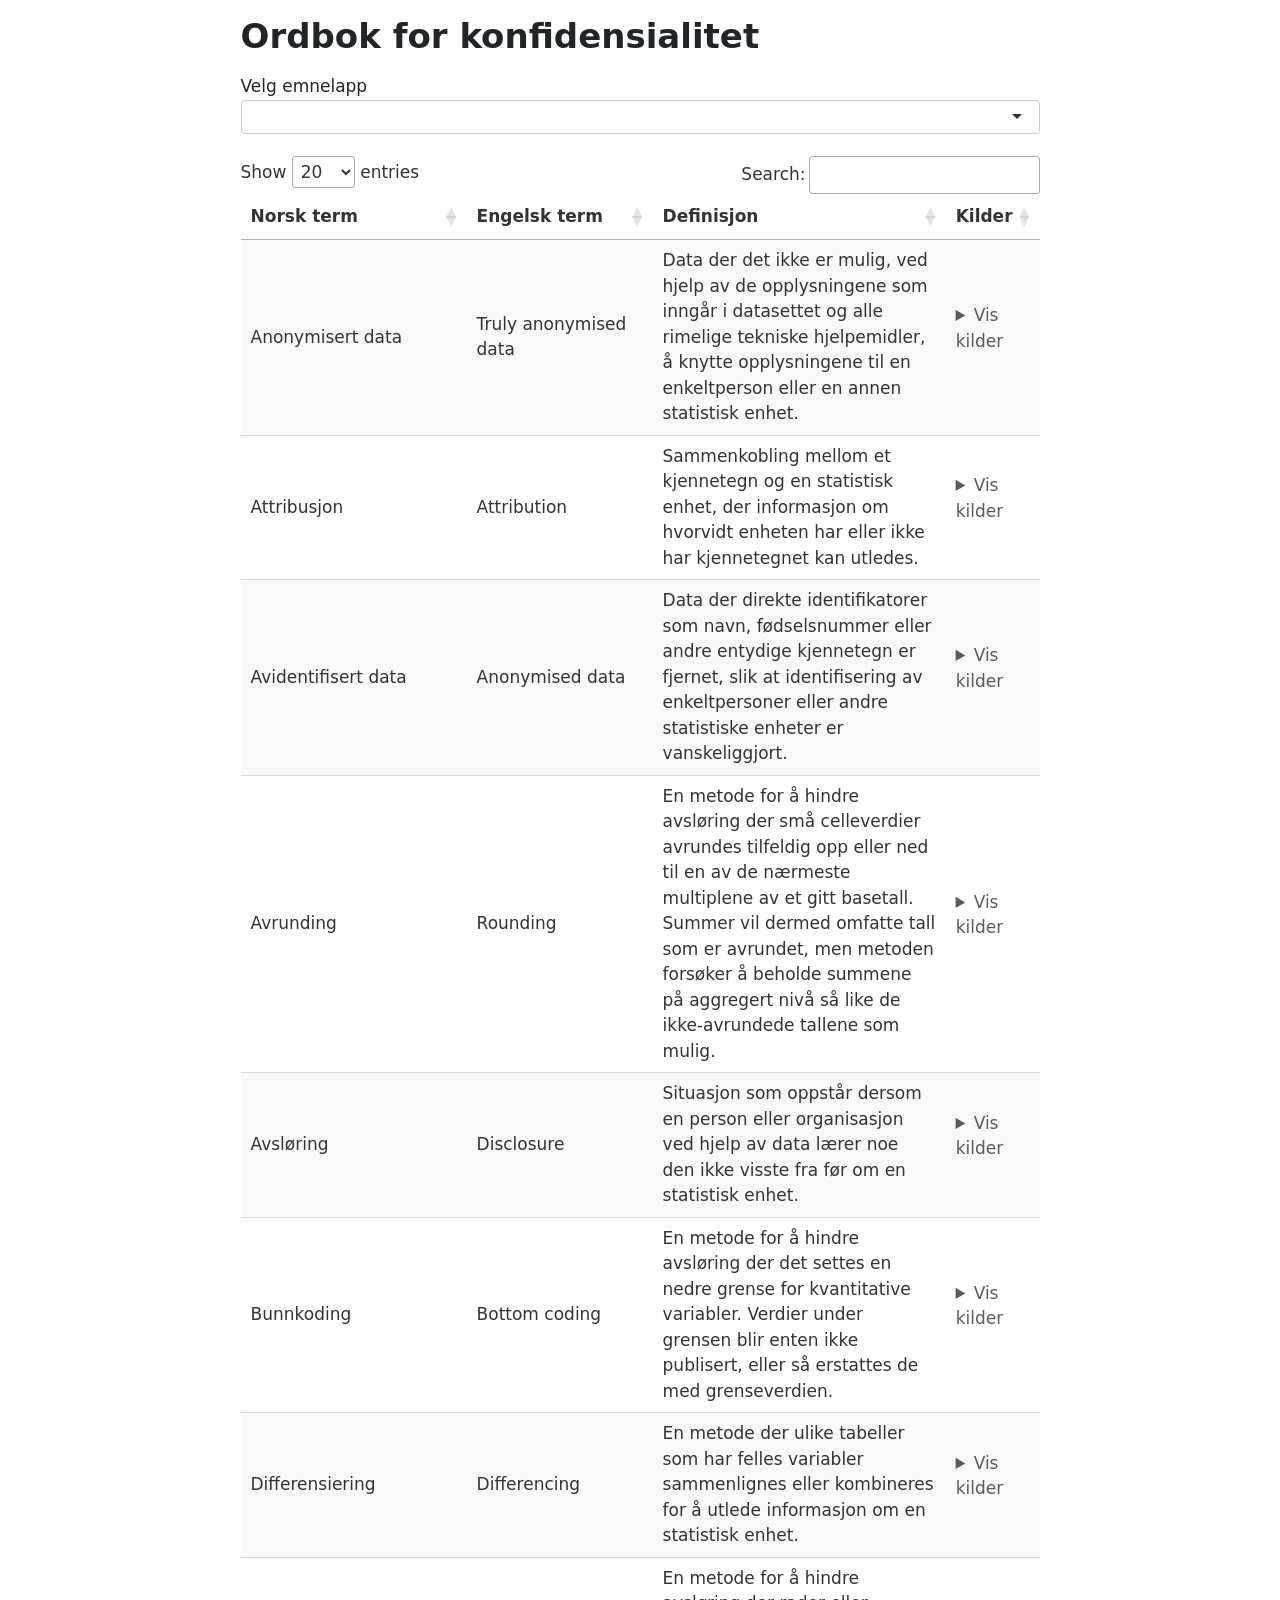
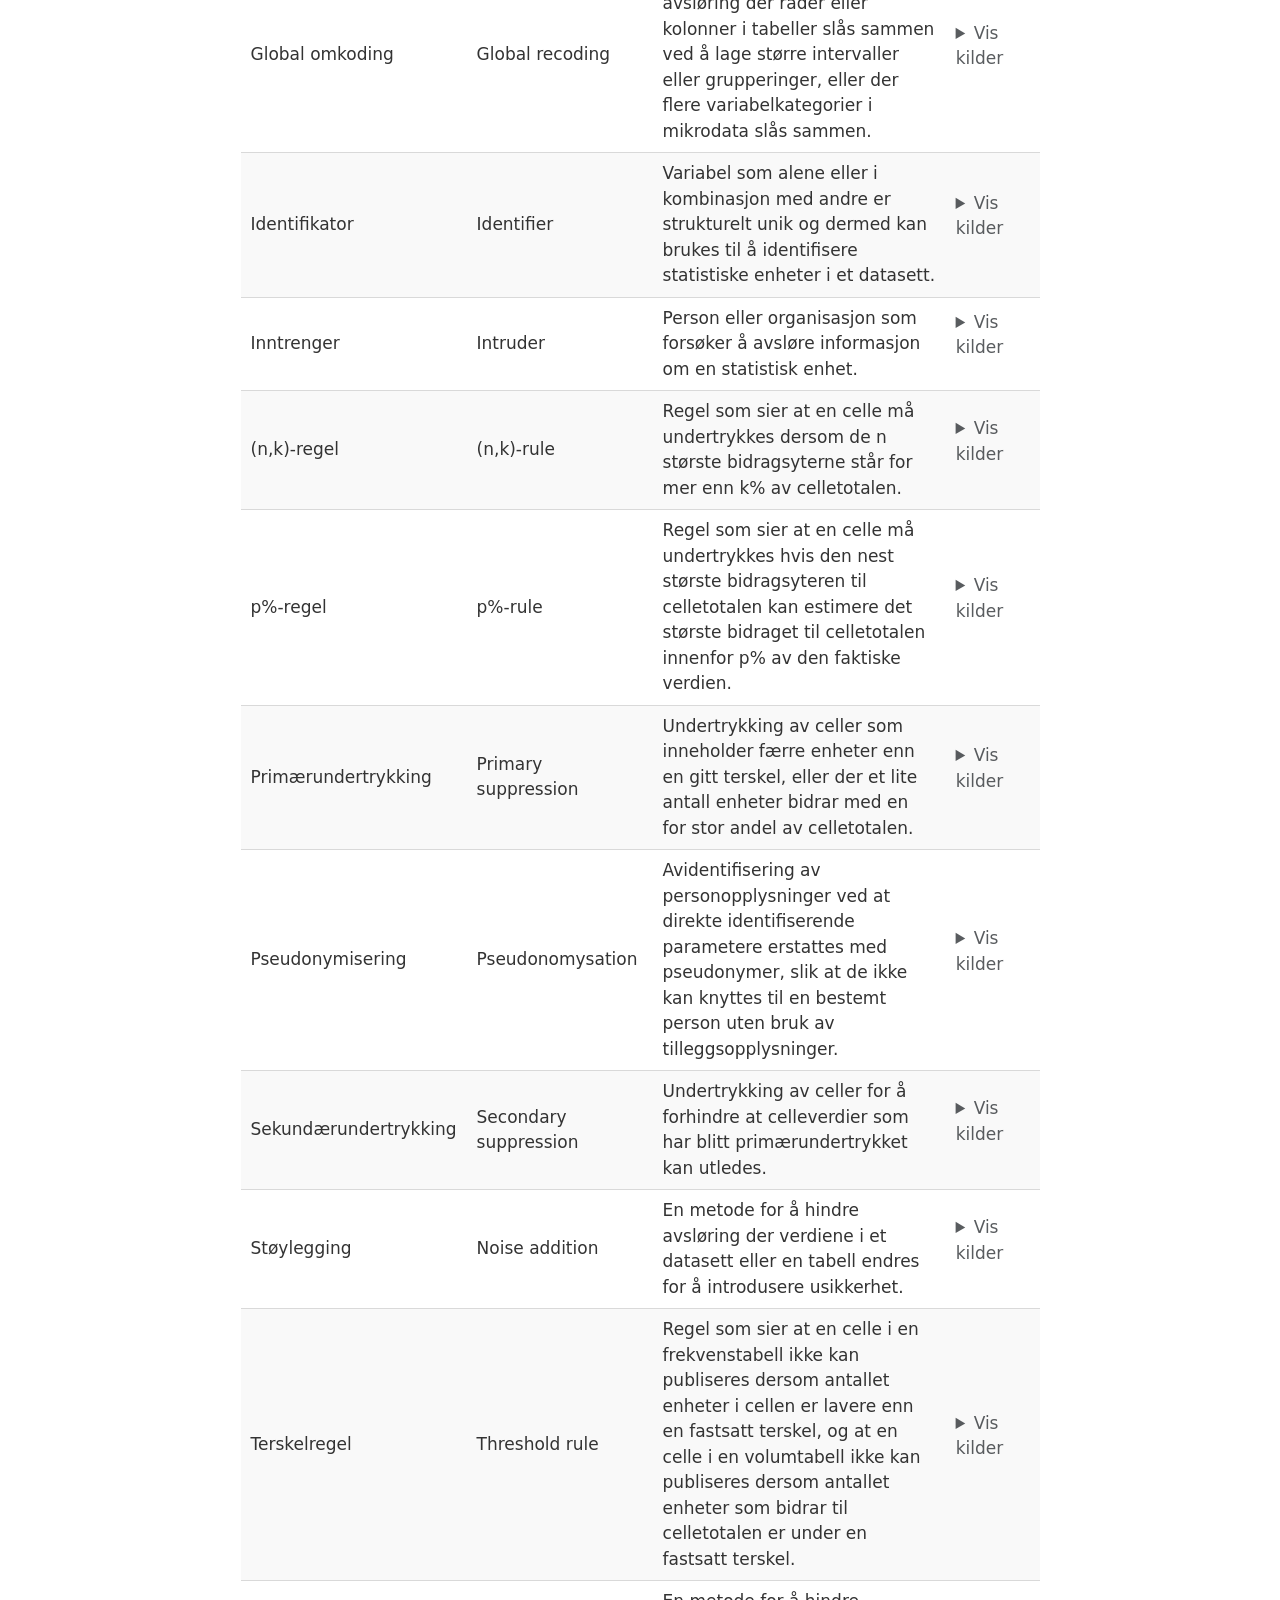
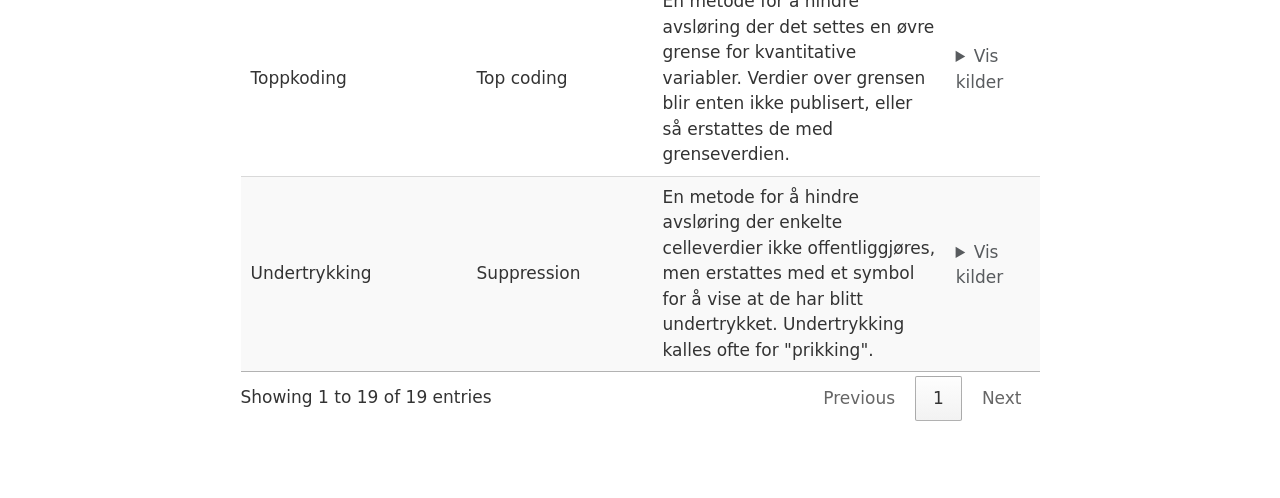
==== commit 91f4a848: "updates to excel file and website" ====
--- a/index.html
+++ b/index.html
@@ -98,9 +98,9 @@
     "label": ["metode", "mikrodata", "tabeller"]
   },
   "map": {
-    "metode": ["7", "10", "13", "15", "16", "18", "19", "20"],
+    "metode": ["4", "6", "8", "13", "15", "16", "18", "19"],
     "mikrodata": ["1", "3", "14"],
-    "tabeller": ["5", "6", "11", "12", "17"]
+    "tabeller": ["7", "11", "12", "17"]
   },
   "group": ["ordbok"]
 }</script>
@@ -108,8 +108,8 @@
 </div>
 </div>
 <div class="cell-output-display">
-<div id="htmlwidget-4783eb0b02aa1a746a29" style="width:100%;height:auto;" class="datatables html-widget"></div>
-<script type="application/json" data-for="htmlwidget-4783eb0b02aa1a746a29">{"x":{"crosstalkOptions":{"key":["1","2","3","4","5","6","7","8","9","10","11","12","13","14","15","16","17","18","19","20"],"group":"ordbok"},"filter":"none","vertical":false,"data":[["Anonymisert data","Attribuering","Avidentifisert data","Avsløring","Differensiering","Dominansregel","Global omkoding","Identifikator","Inntrenger","Lokal omkoding","p%-regel","(p,q)-regel","Primærundertrykking","Pseudonymisering","Sekundærundertrykking","Støylegging","Terskelregel","(Tilfeldig) avrunding","Toppkoding og bunnkoding","Undertrykking"],["Truly anonymised data","Attribution","Anonymised data","Disclosure","Differencing","Dominance rule","Global recoding","Identifier","Intruder","Local recoding","p%-rule","(p,q)-rule","Primary suppression","Pseudonomysation","Secondary suppression","Noise addition","Threshold rule","(Random) rounding","Top and bottom coding","Suppression"],["Data der det ikke er mulig, ved hjelp av de opplysningene som inngår i datasettet og alle rimelige tekniske hjelpemidler, å knytte opplysningene til en enkeltperson eller en annen statistisk enhet.","Sammenkobling eller frakobling mellom et bestemt kjennetegn og en bestemt populasjonsenhet.","Data der direkte identifikatorer som navn, fødselsnummer eller andre entydige kjennetegn er fjernet, slik at identifisering av enkeltpersoner eller andre statistiske enheter er vanskeliggjort.","Situasjon som oppstår dersom en person eller organisasjon ved hjelp av data lærer noe den ikke visste fra før om en statistisk enhet.","En metode der ulike tabeller som har felles variabler sammenlignes eller kombineres for å utlede informasjon om en statistisk enhet.","Regel som sier at en celle må undertrykkes dersom de n største enhetene bidrar med mer enn k% av celletotalen.","En metode for å hindre avsløring der rader eller kolonner i tabeller slås sammen ved å lage større intervaller eller grupperinger, eller der flere variabelkategorier i mikrodata slås sammen.","Variabel som alene eller i kombinasjon er strukturelt unik og dermed kan brukes til å identifisere statistiske enheter i et datasett.","Person eller organisasjon som forsøker å avsløre informasjon om en statistisk enhet.","En metode for å hindre avsløring der ulike inndelinger av en variabel brukes for ulike grupper i dataene. I tilfeller der fordelingen er skjev kan små kategorier kombineres, slik at variabelen blir grovere.","Regel som sier at en celle må undertrykkes hvis den nest største bidragsyteren til celletotalen kan estimere det største bidraget til celletotalen innenfor p% av den faktiske verdien.","Regel som sier at en celle må undertrykkes hvis informasjonsgevinsten publisering vil gi gjør det mulig å estimere en enhets bidrag til cellen i for stor grad. Informasjonsgevinsten ved publisering måles ved forholdet mellom feilmarginen etter (p) og før (q) publisering.","Undertrykking av celler som inneholder færre enheter enn en gitt terskel, eller der et lite antall enheter bidrar med en for stor andel av celletotalen.","Avidentifisering av personopplysninger ved at direkte identifiserende parametere erstattes med pseudonymer, slik at de ikke kan knyttes til en bestemt person uten bruk av tilleggsopplysninger.","Undertrykking av celler for å forhindre at celleverdier som har blitt primærundertrykket kan utledes.","En metode for å hindre avsløring der verdiene i et datasett eller en tabell endres for å bevisst introdusere usikkerhet. De statistiske egenskapene til dataen bevares best mulig.","Regel som sier at en celle i en frekvenstabell ikke kan publiseres dersom antallet enheter i cellen er lavere enn en fastsatt terskel, og at en celle i en volumtabell ikke kan publiseres dersom antallet enheter som bidrar til celletotalen er under en fastsatt terskel.","En metode der celleverdier avrundes tilfeldig opp eller ned til en av de nærmeste multiplene av et gitt basetall.","En metode der det settes en øvre og/eller nedre grense (hhv. toppkode og bunnkode) for kvantitative variabler. Verdier over/under grensen blir enten ikke publisert, eller så erstattes de med grenseverdien.","En metode for å hindre avsløring der enkelte celleverdier ikke offentliggjøres, men erstattes med et symbol for å vise at de har blitt undertrykket. Undertrykking kalles ofte for \"prikking\"."],["mikrodata",null,"mikrodata",null,"tabeller","tabeller","metode",null,null,"metode","tabeller","tabeller","metode","mikrodata","metode","metode","tabeller","metode","metode","metode"],["mikrodata",null,"mikrodata",null,"tabeller","tabeller","metode",null,null,"metode","tabeller","tabeller","metode","mikrodata","metode","metode","tabeller","metode","metode","metode"],["<details><summary>Vis kilder<\/summary><div style='margin-top:0.5em;'>Heldal (Ordliste)<br>https://www.oslo-universitetssykehus.no/personvern/hva-er-forskjellen-pa-avidentifisert-og-anonymt<\/div><\/details>","<details><summary>Vis kilder<\/summary><div style='margin-top:0.5em;'>Hundepool et al, s. 212<\/div><\/details>","<details><summary>Vis kilder<\/summary><div style='margin-top:0.5em;'>Heldal (Ordliste)<br>https://www.oslo-universitetssykehus.no/personvern/hva-er-forskjellen-pa-avidentifisert-og-anonymt<\/div><\/details>","<details><summary>Vis kilder<\/summary><div style='margin-top:0.5em;'>Hundepool et al, s. 214<br>Heldal (Ordliste)<\/div><\/details>","<details><summary>Vis kilder<\/summary><div style='margin-top:0.5em;'>Heldal (Ordliste)<\/div><\/details>","<details><summary>Vis kilder<\/summary><div style='margin-top:0.5em;'>Hundepool et al, s. 215<br>Heldal (Ordliste)<\/div><\/details>","<details><summary>Vis kilder<\/summary><div style='margin-top:0.5em;'>Hundepool et al, s. 216<br>Heldal (Ordliste)<\/div><\/details>","<details><summary>Vis kilder<\/summary><div style='margin-top:0.5em;'>Hundepool et al, s. 215<br>Heldal (Ordliste)<\/div><\/details>","<details><summary>Vis kilder<\/summary><div style='margin-top:0.5em;'>Hundepool et al, s. 213<br>Heldal (Ordliste)<\/div><\/details>","<details><summary>Vis kilder<\/summary><div style='margin-top:0.5em;'>Hundepool et al, s. 218<br>Heldal (Ordliste)<\/div><\/details>","<details><summary>Vis kilder<\/summary><div style='margin-top:0.5em;'>Hundepool et al, s. 220<br>Heldal (Ordliste)<\/div><\/details>","<details><summary>Vis kilder<\/summary><div style='margin-top:0.5em;'>Hundepool et al, s. 220<\/div><\/details>","<details><summary>Vis kilder<\/summary><div style='margin-top:0.5em;'>Hundepool et al, s. 220 & 223<br>Heldal (Ordliste)<\/div><\/details>","<details><summary>Vis kilder<\/summary><div style='margin-top:0.5em;'>https://www.ssb.no/teknologi-og-innovasjon/metoder-og-dokumentasjon/datatilstander-ssb<\/div><\/details>","<details><summary>Vis kilder<\/summary><div style='margin-top:0.5em;'>Hundepool et al, s. 220 & 223<br>Heldal (Ordliste)<\/div><\/details>","<details><summary>Vis kilder<\/summary><div style='margin-top:0.5em;'>Hundepool et al, s. 219<br>Heldal (Ordliste)<\/div><\/details>","<details><summary>Vis kilder<\/summary><div style='margin-top:0.5em;'>Hundepool et al, s. 226<br>Heldal (Ordliste)<\/div><\/details>","<details><summary>Vis kilder<\/summary><div style='margin-top:0.5em;'>Hundepool et al, s. 213<br>Heldal (Ordliste)<\/div><\/details>","<details><summary>Vis kilder<\/summary><div style='margin-top:0.5em;'>Hundepool et al, s. 226<br>Heldal (Ordliste)<\/div><\/details>","<details><summary>Vis kilder<\/summary><div style='margin-top:0.5em;'>Hundepool et al, s. 220 & 223<br>Heldal (Ordliste)<\/div><\/details>"],["anonymisert data","attribuering","avidentifisert data","avsløring","differensiering","dominansregel","global omkoding","identifikator","inntrenger","lokal omkoding","p%-regel","p,q-regel","primærundertrykking","pseudonymisering","sekundærundertrykking","støylegging","terskelregel","tilfeldig avrunding","toppkoding og bunnkoding","undertrykking"]],"container":"<table class=\"display\">\n  <thead>\n    <tr>\n      <th>Norsk term<\/th>\n      <th>Engelsk term<\/th>\n      <th>Definisjon<\/th>\n      <th>Emnelapp<\/th>\n      <th>Emnelapp_filter<\/th>\n      <th>Kilder<\/th>\n      <th>sortering<\/th>\n    <\/tr>\n  <\/thead>\n<\/table>","options":{"pageLength":20,"autoWidth":false,"columnDefs":[{"targets":1,"width":"150px"},{"targets":4,"visible":false},{"targets":5,"width":"300px"},{"targets":6,"visible":false},{"name":"Norsk term","targets":0},{"name":"Engelsk term","targets":1},{"name":"Definisjon","targets":2},{"name":"Emnelapp","targets":3},{"name":"Emnelapp_filter","targets":4},{"name":"Kilder","targets":5},{"name":"sortering","targets":6}],"order":[],"orderClasses":false,"lengthMenu":[10,20,25,50,100]},"selection":{"mode":"none","selected":null,"target":"row","selectable":null}},"evals":[],"jsHooks":[]}</script>
+<div id="htmlwidget-1c9d5a6115d37d6b42e4" style="width:100%;height:auto;" class="datatables html-widget"></div>
+<script type="application/json" data-for="htmlwidget-1c9d5a6115d37d6b42e4">{"x":{"crosstalkOptions":{"key":["1","2","3","4","5","6","7","8","9","10","11","12","13","14","15","16","17","18","19"],"group":"ordbok"},"filter":"none","vertical":false,"data":[["Anonymisert data","Attribusjon","Avidentifisert data","Avrunding","Avsløring","Bunnkoding","Differensiering","Global omkoding","Identifikator","Inntrenger","(n,k)-regel","p%-regel","Primærundertrykking","Pseudonymisering","Sekundærundertrykking","Støylegging","Terskelregel","Toppkoding","Undertrykking"],["Truly anonymised data","Attribution","Anonymised data","Rounding","Disclosure","Bottom coding","Differencing","Global recoding","Identifier","Intruder","(n,k)-rule","p%-rule","Primary suppression","Pseudonomysation","Secondary suppression","Noise addition","Threshold rule","Top coding","Suppression"],["Data der det ikke er mulig, ved hjelp av de opplysningene som inngår i datasettet og alle rimelige tekniske hjelpemidler, å knytte opplysningene til en enkeltperson eller en annen statistisk enhet.","Sammenkobling mellom et kjennetegn og en statistisk enhet, der informasjon om hvorvidt enheten har eller ikke har kjennetegnet kan utledes.","Data der direkte identifikatorer som navn, fødselsnummer eller andre entydige kjennetegn er fjernet, slik at identifisering av enkeltpersoner eller andre statistiske enheter er vanskeliggjort.","En metode for å hindre avsløring der små celleverdier avrundes tilfeldig opp eller ned til en av de nærmeste multiplene av et gitt basetall. Summer vil dermed omfatte tall som er avrundet, men metoden forsøker å beholde summene på aggregert nivå så like de ikke-avrundede tallene som mulig.","Situasjon som oppstår dersom en person eller organisasjon ved hjelp av data lærer noe den ikke visste fra før om en statistisk enhet.","En metode for å hindre avsløring der det settes en nedre grense for kvantitative variabler. Verdier under grensen blir enten ikke publisert, eller så erstattes de med grenseverdien.","En metode der ulike tabeller som har felles variabler sammenlignes eller kombineres for å utlede informasjon om en statistisk enhet.","En metode for å hindre avsløring der rader eller kolonner i tabeller slås sammen ved å lage større intervaller eller grupperinger, eller der flere variabelkategorier i mikrodata slås sammen.","Variabel som alene eller i kombinasjon med andre er strukturelt unik og dermed kan brukes til å identifisere statistiske enheter i et datasett.","Person eller organisasjon som forsøker å avsløre informasjon om en statistisk enhet.","Regel som sier at en celle må undertrykkes dersom de n største bidragsyterne står for mer enn k% av celletotalen.","Regel som sier at en celle må undertrykkes hvis den nest største bidragsyteren til celletotalen kan estimere det største bidraget til celletotalen innenfor p% av den faktiske verdien.","Undertrykking av celler som inneholder færre enheter enn en gitt terskel, eller der et lite antall enheter bidrar med en for stor andel av celletotalen.","Avidentifisering av personopplysninger ved at direkte identifiserende parametere erstattes med pseudonymer, slik at de ikke kan knyttes til en bestemt person uten bruk av tilleggsopplysninger.","Undertrykking av celler for å forhindre at celleverdier som har blitt primærundertrykket kan utledes.","En metode for å hindre avsløring der verdiene i et datasett eller en tabell endres for å introdusere usikkerhet.","Regel som sier at en celle i en frekvenstabell ikke kan publiseres dersom antallet enheter i cellen er lavere enn en fastsatt terskel, og at en celle i en volumtabell ikke kan publiseres dersom antallet enheter som bidrar til celletotalen er under en fastsatt terskel.","En metode for å hindre avsløring der det settes en øvre grense for kvantitative variabler. Verdier over grensen blir enten ikke publisert, eller så erstattes de med grenseverdien.","En metode for å hindre avsløring der enkelte celleverdier ikke offentliggjøres, men erstattes med et symbol for å vise at de har blitt undertrykket. Undertrykking kalles ofte for \"prikking\"."],["mikrodata",null,"mikrodata","metode",null,"metode","tabeller","metode",null,null,"tabeller","tabeller","metode","mikrodata","metode","metode","tabeller","metode","metode"],["<details><summary>Vis kilder<\/summary><div style='margin-top:0.5em;'>Heldal (Ordliste)<br>https://www.oslo-universitetssykehus.no/personvern/hva-er-forskjellen-pa-avidentifisert-og-anonymt<\/div><\/details>","<details><summary>Vis kilder<\/summary><div style='margin-top:0.5em;'>Hundepool et al, s. 212<\/div><\/details>","<details><summary>Vis kilder<\/summary><div style='margin-top:0.5em;'>Heldal (Ordliste)<br>https://www.oslo-universitetssykehus.no/personvern/hva-er-forskjellen-pa-avidentifisert-og-anonymt<\/div><\/details>","<details><summary>Vis kilder<\/summary><div style='margin-top:0.5em;'>Hundepool et al, s. 213<br>Heldal (Ordliste)<\/div><\/details>","<details><summary>Vis kilder<\/summary><div style='margin-top:0.5em;'>Hundepool et al, s. 214<br>Heldal (Ordliste)<\/div><\/details>","<details><summary>Vis kilder<\/summary><div style='margin-top:0.5em;'>Hundepool et al, s. 226<br>Heldal (Ordliste)<\/div><\/details>","<details><summary>Vis kilder<\/summary><div style='margin-top:0.5em;'>Heldal (Ordliste)<\/div><\/details>","<details><summary>Vis kilder<\/summary><div style='margin-top:0.5em;'>Hundepool et al, s. 216<br>Heldal (Ordliste)<\/div><\/details>","<details><summary>Vis kilder<\/summary><div style='margin-top:0.5em;'>Hundepool et al, s. 215<br>Heldal (Ordliste)<\/div><\/details>","<details><summary>Vis kilder<\/summary><div style='margin-top:0.5em;'>Hundepool et al, s. 213<br>Heldal (Ordliste)<\/div><\/details>","<details><summary>Vis kilder<\/summary><div style='margin-top:0.5em;'>Hundepool et al, s. 215<br>Heldal (Ordliste)<\/div><\/details>","<details><summary>Vis kilder<\/summary><div style='margin-top:0.5em;'>Hundepool et al, s. 220<br>Heldal (Ordliste)<\/div><\/details>","<details><summary>Vis kilder<\/summary><div style='margin-top:0.5em;'>Hundepool et al, s. 220 & 223<br>Heldal (Ordliste)<\/div><\/details>","<details><summary>Vis kilder<\/summary><div style='margin-top:0.5em;'>https://www.ssb.no/teknologi-og-innovasjon/metoder-og-dokumentasjon/datatilstander-ssb<\/div><\/details>","<details><summary>Vis kilder<\/summary><div style='margin-top:0.5em;'>Hundepool et al, s. 220 & 223<br>Heldal (Ordliste)<\/div><\/details>","<details><summary>Vis kilder<\/summary><div style='margin-top:0.5em;'>Hundepool et al, s. 219<br>Heldal (Ordliste)<\/div><\/details>","<details><summary>Vis kilder<\/summary><div style='margin-top:0.5em;'>Hundepool et al, s. 226<br>Heldal (Ordliste)<\/div><\/details>","<details><summary>Vis kilder<\/summary><div style='margin-top:0.5em;'>Hundepool et al, s. 226<br>Heldal (Ordliste)<\/div><\/details>","<details><summary>Vis kilder<\/summary><div style='margin-top:0.5em;'>Hundepool et al, s. 220 & 223<br>Heldal (Ordliste)<\/div><\/details>"],["anonymisert data","attribusjon","avidentifisert data","avrunding","avsløring","bunnkoding","differensiering","global omkoding","identifikator","inntrenger","n,k-regel","p%-regel","primærundertrykking","pseudonymisering","sekundærundertrykking","støylegging","terskelregel","toppkoding","undertrykking"]],"container":"<table class=\"display\">\n  <thead>\n    <tr>\n      <th>Norsk term<\/th>\n      <th>Engelsk term<\/th>\n      <th>Definisjon<\/th>\n      <th>Emnelapp_filter<\/th>\n      <th>Kilder<\/th>\n      <th>sortering<\/th>\n    <\/tr>\n  <\/thead>\n<\/table>","options":{"pageLength":20,"autoWidth":false,"columnDefs":[{"targets":1,"width":"150px"},{"targets":3,"visible":false},{"targets":5,"visible":false},{"name":"Norsk term","targets":0},{"name":"Engelsk term","targets":1},{"name":"Definisjon","targets":2},{"name":"Emnelapp_filter","targets":3},{"name":"Kilder","targets":4},{"name":"sortering","targets":5}],"order":[],"orderClasses":false,"lengthMenu":[10,20,25,50,100]},"selection":{"mode":"none","selected":null,"target":"row","selectable":null}},"evals":[],"jsHooks":[]}</script>
 </div>
 </div>
 
